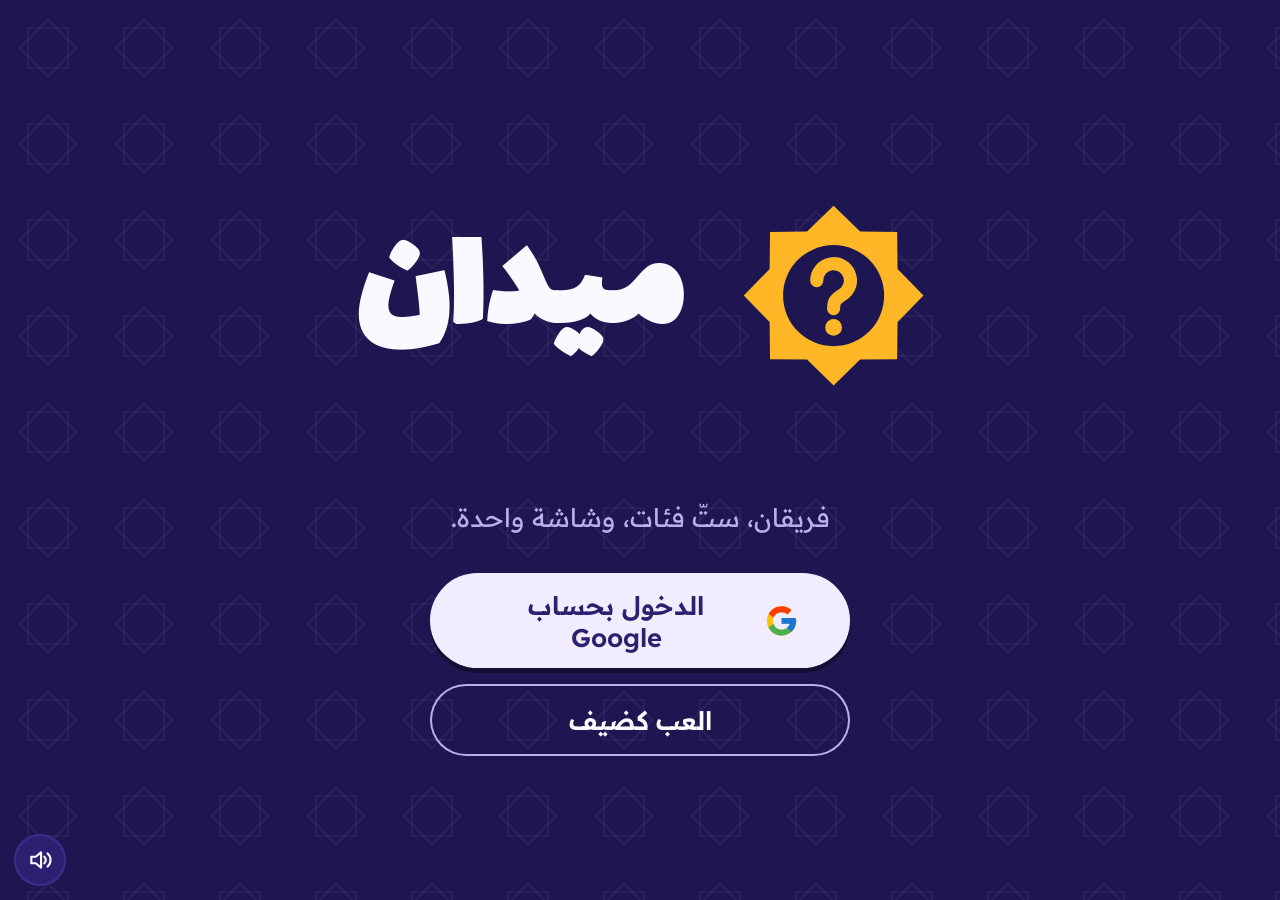
==== index.html @ 74843978 "Add helpers: الرهان (bet), نَفَس (+20s), لمحة (glimpse) Co-Authored-By: Claude Opus 5.5 <noreply@ant" ====
<!doctype html>
<html lang="ar" dir="rtl">
<head>
  <meta charset="utf-8">
  <meta name="viewport" content="width=device-width, initial-scale=1, viewport-fit=cover">
  <title>ميدان — لعبة أسئلة للفريقين</title>
  <meta name="description" content="لعبة أسئلة عربية لفريقين على شاشة واحدة">
  <meta name="theme-color" content="#1e1650">
  <link rel="icon" href="assets/logo.svg" type="image/svg+xml">
  <link rel="preconnect" href="https://fonts.googleapis.com">
  <link rel="preconnect" href="https://fonts.gstatic.com" crossorigin>
  <link href="https://fonts.googleapis.com/css2?family=Lalezar&family=Readex+Pro:wght@400;600;700&display=swap" rel="stylesheet">
  <link rel="stylesheet" href="css/style.css">
</head>
<body>
  <!-- ========== LOGIN ========== -->
  <main id="screen-login" class="screen" aria-labelledby="login-title">
    <h1 id="login-title" class="logo login-logo"><span data-icon="logo"></span><span class="logo-word" data-game-name>ميدان</span></h1>
    <p class="login-tagline">فريقان، ستّ فئات، وشاشة واحدة.</p>
    <div class="login-actions">
      <button type="button" class="btn btn-big btn-google" id="btn-google"><span data-icon="google"></span>الدخول بحساب Google</button>
      <button type="button" class="btn btn-big btn-ghost" id="btn-guest">العب كضيف</button>
      <p class="login-note" id="login-note" role="status" aria-live="polite"></p>
    </div>
  </main>

  <!-- ========== SETUP ========== -->
  <main id="screen-setup" class="screen" aria-labelledby="setup-title">
    <div class="setup-head">
      <span class="logo"><span data-icon="logo"></span><span class="logo-word" data-game-name>ميدان</span></span>
      <h1 id="setup-title">جهّزوا الفريقين</h1>
    </div>
    <form id="setup-form" novalidate>
      <div class="setup-teams">
        <section class="team-setup" data-team="0" aria-labelledby="t0-label">
          <label id="t0-label" for="t0-name">اسم الفريق الأول</label>
          <input id="t0-name" class="team-name-input" name="team0" autocomplete="off" spellcheck="false" maxlength="24" placeholder="مثلاً: الصقور…">
          <p class="pick-count">اختاروا <strong>3</strong> فئات — <span data-count>0</span> من 3</p>
          <div class="cat-grid" role="group" aria-label="فئات الفريق الأول"></div>
        </section>
        <section class="team-setup" data-team="1" aria-labelledby="t1-label">
          <label id="t1-label" for="t1-name">اسم الفريق الثاني</label>
          <input id="t1-name" class="team-name-input" name="team1" autocomplete="off" spellcheck="false" maxlength="24" placeholder="مثلاً: النجوم…">
          <p class="pick-count">اختاروا <strong>3</strong> فئات — <span data-count>0</span> من 3</p>
          <div class="cat-grid" role="group" aria-label="فئات الفريق الثاني"></div>
        </section>
      </div>
      <div class="setup-foot">
        <p class="setup-error" id="setup-error" role="alert"></p>
        <button type="submit" class="btn btn-big btn-t1" id="btn-start">ابدأ اللعب</button>
      </div>
    </form>
  </main>

  <!-- ========== BOARD ========== -->
  <main id="screen-board" class="screen" aria-label="لوحة الأسئلة">
    <header class="topbar">
      <div class="team-panel" data-team="0"></div>
      <div class="turn-center">
        <span class="logo"><span data-icon="logo"></span><span class="logo-word" data-game-name>ميدان</span></span>
        <span class="turn-pill" id="turn-pill" aria-live="polite"></span>
      </div>
      <div class="team-panel" data-team="1"></div>
    </header>
    <div class="board" id="board"></div>
  </main>

  <!-- ========== QUESTION ========== -->
  <main id="screen-question" class="screen" aria-labelledby="q-text">
    <div class="q-top">
      <span class="q-tag"><span id="q-cat"></span><span class="q-points" id="q-points"></span><span class="q-bet" id="q-bet" hidden>رهان ×2</span></span>
      <div class="q-helpers" id="q-helpers" role="group" aria-label="المساعدات"></div>
      <span class="q-who" id="q-who" aria-live="polite"></span>
    </div>
    <div class="q-main">
      <div class="q-body">
        <h1 class="q-text" id="q-text"></h1>
        <p class="q-glimpse" id="q-glimpse" hidden></p>
        <img class="q-flag" id="q-flag" alt="علم الدولة المطلوبة" width="520" height="390" hidden>
        <div class="q-answer" id="q-answer" hidden aria-live="polite"></div>
      </div>
      <div class="timer" id="timer" role="timer" aria-label="الوقت المتبقي">
        <svg viewBox="-10 -10 220 220" aria-hidden="true"><polygon class="track"/><polygon class="fill" pathLength="100" stroke-dasharray="100"/></svg>
        <span class="num" id="timer-num">60</span>
      </div>
    </div>
    <div class="q-actions" id="q-actions"></div>
  </main>

  <!-- ========== WINNER ========== -->
  <main id="screen-winner" class="screen" aria-labelledby="win-name">
    <canvas id="confetti" aria-hidden="true"></canvas>
    <p class="win-kicker" id="win-kicker">الفائز</p>
    <h1 class="win-name" id="win-name"></h1>
    <div class="win-scores" id="win-scores"></div>
    <button type="button" class="btn btn-big btn-t1" id="btn-new">لعبة جديدة</button>
  </main>

  <div class="corner-tools">
    <button type="button" class="icon-btn" id="btn-mute" aria-label="كتم الصوت" aria-pressed="false"></button>
    <button type="button" class="icon-btn" id="btn-quit" aria-label="إنهاء اللعبة والعودة للبداية" hidden></button>
  </div>
  <div class="toast" id="toast" role="status" aria-live="polite"></div>

  <script type="module" src="js/app.js"></script>
</body>
</html>
---- css/style.css ----
/* ============================================================
   Maydan — design tokens
   ============================================================ */
:root {
  --night: #1e1650;
  --night-2: #2c2170;
  --night-3: #3a2d8c;
  --tile: #f1ecff;
  --tile-ink: #2c2170;
  --t1: #ffb627; /* team 1: saffron */
  --t1-ink: #3d2600;
  --t2: #1fc7b3; /* team 2: turquoise */
  --t2-ink: #00332d;
  --danger: #ff4f6e;
  --text: #fbf9ff;
  --muted: #b9b0e8;
  --played: #4a4380;

  --font-display: 'Lalezar', 'Readex Pro', system-ui, sans-serif;
  --font-body: 'Readex Pro', system-ui, sans-serif;

  --r-sm: 10px;
  --r-md: 18px;
  --r-lg: 28px;
  --ease-pop: cubic-bezier(0.34, 1.56, 0.64, 1);

  color-scheme: dark;
}

* { box-sizing: border-box; }

html, body { height: 100%; }

body {
  margin: 0;
  font-family: var(--font-body);
  color: var(--text);
  background-color: var(--night);
  /* faint 8-point star pattern */
  background-image: url("data:image/svg+xml,%3Csvg xmlns='http://www.w3.org/2000/svg' width='96' height='96' viewBox='0 0 96 96'%3E%3Cg fill='none' stroke='%23ffffff' stroke-opacity='.045' stroke-width='2'%3E%3Crect x='28' y='28' width='40' height='40'/%3E%3Crect x='28' y='28' width='40' height='40' transform='rotate(45 48 48)'/%3E%3C/g%3E%3C/svg%3E");
  -webkit-font-smoothing: antialiased;
  text-rendering: optimizeLegibility;
  -webkit-tap-highlight-color: transparent;
  overflow-x: hidden;
}

button { font: inherit; color: inherit; cursor: pointer; touch-action: manipulation; }
button:disabled { cursor: not-allowed; }
:focus-visible { outline: 4px solid var(--t1); outline-offset: 3px; border-radius: var(--r-sm); }

.visually-hidden {
  position: absolute !important; width: 1px; height: 1px; overflow: hidden;
  clip: rect(0 0 0 0); white-space: nowrap;
}

/* ---------- screens ---------- */
.screen { display: none; min-height: 100dvh; padding: clamp(12px, 2vw, 32px); }
.screen.is-active { display: flex; flex-direction: column; }

/* ---------- logo ---------- */
.logo { display: inline-flex; align-items: center; gap: 0.4em; font-family: var(--font-display); line-height: 1; }
.logo svg { width: 1.3em; height: 1.3em; flex: none; }
.logo .logo-word { font-size: 1em; letter-spacing: 0; }

/* ---------- buttons ---------- */
.btn {
  display: inline-flex; align-items: center; justify-content: center; gap: 0.5em;
  min-height: 56px; padding: 0.6em 1.4em;
  border: 0; border-radius: 999px;
  font-weight: 600; font-size: clamp(1rem, 1.4vw, 1.4rem);
  background: var(--tile); color: var(--tile-ink);
  box-shadow: 0 5px 0 rgba(0, 0, 0, 0.35);
  transition: transform 0.12s ease, box-shadow 0.12s ease, background-color 0.2s ease;
}
.btn:hover:not(:disabled) { transform: translateY(-2px); box-shadow: 0 7px 0 rgba(0, 0, 0, 0.35); }
.btn:active:not(:disabled) { transform: translateY(3px); box-shadow: 0 2px 0 rgba(0, 0, 0, 0.35); }
.btn:disabled { opacity: 0.45; }
.btn-big { min-height: 72px; font-size: clamp(1.2rem, 2vw, 1.8rem); padding: 0.6em 2em; }
.btn-t1 { background: var(--t1); color: var(--t1-ink); }
.btn-t2 { background: var(--t2); color: var(--t2-ink); }
.btn-ghost { background: transparent; color: var(--text); box-shadow: inset 0 0 0 2px var(--muted); }
.btn-danger { background: var(--danger); color: #fff; }

/* mute + corner tools */
.corner-tools { position: fixed; bottom: 14px; left: 14px; z-index: 50; display: flex; gap: 8px; }
.icon-btn {
  width: 52px; height: 52px; border-radius: 50%; border: 0;
  background: var(--night-2); color: var(--text);
  display: grid; place-items: center;
  box-shadow: inset 0 0 0 2px var(--night-3);
}
.icon-btn svg { width: 26px; height: 26px; }
.icon-btn[hidden] { display: none; }

/* ============================================================
   LOGIN
   ============================================================ */
#screen-login { align-items: center; justify-content: center; text-align: center; gap: 2.5rem; }
.login-logo { font-size: clamp(4rem, 12vw, 9rem); color: var(--text); }
.login-logo svg { color: var(--t1); }
.login-tagline { margin: -1.5rem 0 0; color: var(--muted); font-size: clamp(1.1rem, 2vw, 1.6rem); }
.login-actions { display: flex; flex-direction: column; gap: 1rem; width: min(420px, 100%); }
.login-actions .btn { width: 100%; }
.login-note { color: var(--muted); font-size: 0.95rem; min-height: 1.5em; margin: 0; }
.btn-google svg { width: 1.4em; height: 1.4em; }

/* ============================================================
   SETUP
   ============================================================ */
#screen-setup { gap: 1.5rem; max-width: 1400px; margin: 0 auto; width: 100%; }
.setup-head { display: flex; align-items: center; justify-content: space-between; gap: 1rem; }
.setup-head .logo { font-size: 2.2rem; }
.setup-head h1 { margin: 0; font-family: var(--font-display); font-weight: 400; font-size: clamp(1.8rem, 3vw, 2.8rem); }

.setup-teams { display: grid; grid-template-columns: 1fr 1fr; gap: clamp(12px, 2vw, 28px); }
.team-setup {
  background: var(--night-2); border-radius: var(--r-lg); padding: clamp(16px, 2vw, 28px);
  border-top: 8px solid var(--team-color);
  display: flex; flex-direction: column; gap: 1rem;
}
.team-setup[data-team='0'] { --team-color: var(--t1); --team-ink: var(--t1-ink); }
.team-setup[data-team='1'] { --team-color: var(--t2); --team-ink: var(--t2-ink); }
.team-setup label { font-weight: 600; color: var(--muted); }
.team-name-input {
  width: 100%; min-height: 60px; padding: 0 1rem;
  border-radius: var(--r-md); border: 2px solid var(--night-3);
  background: var(--night); color: var(--text);
  font: 600 clamp(1.2rem, 2vw, 1.8rem) var(--font-body);
}
.team-name-input:focus-visible { outline: none; border-color: var(--team-color); }
.pick-count { color: var(--muted); margin: 0; }
.pick-count strong { color: var(--team-color); }

.cat-grid { display: grid; grid-template-columns: repeat(3, 1fr); gap: 10px; }
.cat-chip {
  position: relative; min-height: 84px; padding: 10px;
  border: 0; border-radius: var(--r-md);
  background: var(--night); box-shadow: inset 0 0 0 2px var(--night-3);
  display: flex; flex-direction: column; align-items: center; justify-content: center; gap: 6px;
  font-weight: 600; font-size: clamp(0.95rem, 1.3vw, 1.2rem);
  transition: background-color 0.15s ease, transform 0.15s var(--ease-pop), box-shadow 0.15s ease;
}
.cat-chip svg { width: 30px; height: 30px; opacity: 0.85; }
.cat-chip:hover:not(:disabled) { box-shadow: inset 0 0 0 2px var(--team-color); }
.cat-chip[aria-pressed='true'] { background: var(--team-color); color: var(--team-ink); box-shadow: none; transform: scale(1.03); }
.cat-chip.is-taken { opacity: 0.35; }
.cat-chip .taken-by { font-size: 0.75rem; font-weight: 400; }

.setup-foot { display: flex; justify-content: center; align-items: center; gap: 1rem; flex-wrap: wrap; padding-bottom: 70px; }
.setup-error { color: var(--danger); font-weight: 600; min-height: 1.5em; margin: 0; width: 100%; text-align: center; }

/* ============================================================
   TEAM PANELS (board top bar)
   ============================================================ */
.topbar { display: grid; grid-template-columns: 1fr auto 1fr; align-items: stretch; gap: clamp(8px, 1.5vw, 24px); margin-bottom: clamp(10px, 1.5vw, 22px); }
.team-panel {
  --team-color: var(--t1); --team-ink: var(--t1-ink);
  position: relative; display: flex; align-items: center; gap: 1rem;
  padding: clamp(8px, 1vw, 14px) clamp(12px, 1.5vw, 24px);
  background: var(--night-2); border-radius: var(--r-lg);
  box-shadow: inset 0 0 0 3px transparent;
  transition: box-shadow 0.3s ease, transform 0.3s var(--ease-pop);
}
.team-panel[data-team='1'] { --team-color: var(--t2); --team-ink: var(--t2-ink); flex-direction: row-reverse; }
.team-panel.is-turn { box-shadow: inset 0 0 0 4px var(--team-color), 0 0 40px -6px var(--team-color); }
.team-panel .team-name { font-weight: 700; font-size: clamp(1.1rem, 2vw, 2rem); overflow: hidden; text-overflow: ellipsis; white-space: nowrap; min-width: 0; flex: 1; }
.team-panel[data-team='1'] .team-name { text-align: left; }
.team-panel .team-score {
  font-family: var(--font-display); font-size: clamp(2rem, 4vw, 3.8rem); line-height: 1;
  color: var(--team-ink); background: var(--team-color);
  padding: 0.12em 0.45em 0; border-radius: var(--r-md);
  font-variant-numeric: tabular-nums; min-width: 2.6em; text-align: center;
}
.team-score.bump { animation: bump 0.6s var(--ease-pop); }
@keyframes bump { 40% { transform: scale(1.25); } }

.helpers { display: flex; gap: 6px; }
.helper-btn {
  width: 46px; height: 46px; border-radius: 50%; border: 0;
  background: var(--night); color: var(--team-color);
  box-shadow: inset 0 0 0 2px var(--team-color);
  display: grid; place-items: center;
}
.helper-btn svg { width: 24px; height: 24px; }
.helper-btn:disabled:not(.is-used) { opacity: 0.6; }
.helper-btn.is-armed { background: var(--team-color); color: var(--team-ink); animation: pulse 1s ease-in-out infinite; opacity: 1; }
.helper-btn.is-used { opacity: 0.25; box-shadow: inset 0 0 0 2px var(--played); color: var(--muted); }

.turn-center { display: flex; flex-direction: column; align-items: center; justify-content: center; gap: 4px; text-align: center; }
.turn-center .logo { font-size: clamp(1.4rem, 2.2vw, 2.2rem); }
.turn-pill {
  padding: 0.25em 1em; border-radius: 999px; font-weight: 700;
  font-size: clamp(0.9rem, 1.3vw, 1.3rem);
  background: var(--turn-color, var(--t1)); color: var(--turn-ink, var(--t1-ink));
  transition: background-color 0.3s ease;
  white-space: nowrap;
}

/* ============================================================
   BOARD
   ============================================================ */
#screen-board { padding-bottom: 80px; }
.board { flex: 1; display: grid; grid-template-columns: repeat(6, minmax(0, 1fr)); gap: clamp(8px, 1vw, 16px); }
.board-col { display: flex; flex-direction: column; gap: clamp(6px, 0.8vw, 12px); min-width: 0; }
.board-col .tile-row { flex: 1; }
.col-head {
  min-height: clamp(64px, 9vh, 104px); padding: 8px;
  display: flex; flex-direction: column; align-items: center; justify-content: center; gap: 4px;
  border-radius: var(--r-md); background: var(--night-2);
  border-bottom: 6px solid var(--owner-color, var(--night-3));
  text-align: center; font-weight: 700; font-size: clamp(0.95rem, 1.5vw, 1.6rem); line-height: 1.2;
}
.col-head svg { width: clamp(22px, 2.4vw, 36px); height: clamp(22px, 2.4vw, 36px); color: var(--owner-color, var(--muted)); }
.col-head[data-owner='0'] { --owner-color: var(--t1); }
.col-head[data-owner='1'] { --owner-color: var(--t2); }

.tile-row { display: grid; grid-template-columns: 1fr 1fr; gap: clamp(6px, 0.8vw, 12px); }
.tile {
  position: relative; height: 100%; min-height: clamp(56px, 11vh, 160px);
  border: 0; border-radius: var(--r-md);
  background: var(--tile); color: var(--tile-ink);
  font-family: var(--font-display); font-size: clamp(1.4rem, 3.2vw, 3.6rem); line-height: 1;
  box-shadow: 0 6px 0 #b5a8ea;
  transition: transform 0.18s var(--ease-pop), box-shadow 0.18s ease, background-color 0.3s ease;
  font-variant-numeric: tabular-nums;
}
.tile:hover:not(:disabled) { transform: translateY(-4px) rotate(-1.5deg); box-shadow: 0 10px 0 #b5a8ea; }
.tile:active:not(:disabled) { transform: translateY(4px); box-shadow: 0 2px 0 #b5a8ea; }
.tile[data-points='400'] { background: #e4dbff; }
.tile[data-points='600'] { background: #d6c9ff; }
.tile.is-played {
  background: var(--played); color: rgba(255, 255, 255, 0.28); box-shadow: none;
  font-size: clamp(1rem, 2vw, 2rem);
}
.tile.is-played::after {
  content: ''; position: absolute; bottom: 8px; left: 50%; width: 30%; height: 6px; border-radius: 6px;
  transform: translateX(-50%); background: var(--won-color, transparent);
}
.tile.is-played[data-won='0'] { --won-color: var(--t1); }
.tile.is-played[data-won='1'] { --won-color: var(--t2); }

/* ============================================================
   QUESTION
   ============================================================ */
#screen-question { --team-color: var(--t1); --team-ink: var(--t1-ink); padding-bottom: 80px; }
#screen-question[data-team='1'] { --team-color: var(--t2); --team-ink: var(--t2-ink); }
.q-top { display: flex; justify-content: space-between; align-items: center; gap: 1rem; flex-wrap: wrap; }
.q-tag { display: inline-flex; align-items: center; gap: 0.6rem; font-weight: 700; font-size: clamp(1rem, 1.6vw, 1.6rem); color: var(--muted); }
.q-points { font-family: var(--font-display); font-weight: 400; background: var(--tile); color: var(--tile-ink); padding: 0.15em 0.6em 0; border-radius: var(--r-sm); font-size: 1.3em; }
.q-who { font-weight: 700; font-size: clamp(1rem, 1.6vw, 1.6rem); padding: 0.3em 1em; border-radius: 999px; background: var(--team-color); color: var(--team-ink); transition: background-color 0.3s ease; }
.q-who.is-steal { animation: pulse 1s ease-in-out infinite; }
@keyframes pulse { 50% { transform: scale(1.05); } }

.q-main { flex: 1; display: grid; grid-template-columns: 1fr auto; align-items: center; gap: clamp(16px, 4vw, 64px); padding: clamp(12px, 3vw, 48px) 0; }
.q-body { display: flex; flex-direction: column; gap: clamp(12px, 2vw, 28px); min-width: 0; }
.q-text {
  margin: 0; font-weight: 700; line-height: 1.35;
  font-size: clamp(1.8rem, 4.4vw, 4.8rem);
  text-wrap: balance;
}
.q-flag { width: min(520px, 80%); aspect-ratio: 4 / 3; object-fit: contain; border-radius: var(--r-md); background: rgba(255,255,255,0.06); padding: 10px; }
.q-flag[hidden] { display: none; }

.q-answer {
  align-self: flex-start;
  background: var(--tile); color: var(--tile-ink);
  border-radius: var(--r-lg); padding: clamp(14px, 2vw, 28px) clamp(18px, 3vw, 40px);
  font-weight: 700; font-size: clamp(1.6rem, 3.4vw, 3.6rem); line-height: 1.3;
  animation: reveal 0.5s var(--ease-pop);
}
.q-answer[hidden] { display: none; }
.q-answer .ans-label { display: block; font-size: 0.4em; font-weight: 600; color: #6a5cb8; margin-bottom: 0.2em; }
.q-answer .ans-examples { display: block; font-size: 0.55em; font-weight: 600; margin-top: 0.4em; color: #4b3f99; }
.q-answer .ans-source { display: block; font-size: 0.32em; font-weight: 400; margin-top: 0.6em; }
.q-answer .ans-source a { color: #4b3f99; }
@keyframes reveal { from { opacity: 0; transform: translateY(20px) scale(0.96); } }

.q-bet { font-weight: 700; background: var(--danger); color: #fff; padding: 0.2em 0.7em; border-radius: var(--r-sm); }
.q-bet[hidden] { display: none; }
.q-helpers { display: flex; gap: 10px; flex-wrap: wrap; }
.q-helper { min-height: 52px; font-size: clamp(0.95rem, 1.3vw, 1.25rem); background: var(--night-2); color: var(--team-color); box-shadow: inset 0 0 0 2px var(--team-color); }
.q-helper svg { width: 1.3em; height: 1.3em; }
.q-helper:disabled { opacity: 0.3; box-shadow: inset 0 0 0 2px var(--played); color: var(--muted); }
.q-glimpse { margin: 0; display: flex; align-items: center; gap: 1rem; flex-wrap: wrap; animation: reveal 0.4s var(--ease-pop); }
.q-glimpse[hidden] { display: none; }
.glimpse-pattern { display: inline-flex; align-items: flex-end; gap: 6px; }
.glimpse-pattern b { font-family: var(--font-display); font-weight: 400; font-size: clamp(2rem, 3.6vw, 3.6rem); line-height: 1; color: var(--team-color); padding-top: 0.15em; }
.glimpse-pattern i { display: inline-block; width: clamp(20px, 2.4vw, 36px); height: 8px; border-radius: 4px; background: var(--team-color); margin-bottom: 0.35em; }
.glimpse-pattern .gap { display: inline-block; width: clamp(16px, 2vw, 28px); }
.glimpse-count { color: var(--text); font-weight: 700; font-size: clamp(1.1rem, 2vw, 1.8rem); }

/* star timer */
.timer { position: relative; width: clamp(150px, 20vw, 300px); aspect-ratio: 1; display: grid; place-items: center; }
.timer svg { position: absolute; inset: 0; width: 100%; height: 100%; overflow: visible; }
.timer .track { fill: var(--night-2); stroke: var(--night-3); stroke-width: 6; }
.timer .fill { fill: none; stroke: var(--team-color); stroke-width: 10; stroke-linejoin: round; stroke-linecap: round; transition: stroke-dashoffset 1s linear, stroke 0.3s ease; }
.timer .num { position: relative; font-family: var(--font-display); font-size: clamp(3rem, 7vw, 7rem); line-height: 1; font-variant-numeric: tabular-nums; padding-top: 0.12em; }
.timer.is-low .fill { stroke: var(--danger); }
.timer.is-low .num { color: var(--danger); animation: pulse 0.5s ease-in-out infinite; }
.timer.is-done { opacity: 0.35; }

.q-actions { display: flex; justify-content: center; align-items: center; gap: clamp(8px, 1.5vw, 20px); flex-wrap: wrap; min-height: 80px; }
.q-actions .award-label { width: 100%; text-align: center; margin: 0; color: var(--muted); font-weight: 600; font-size: clamp(1rem, 1.5vw, 1.4rem); }

/* ============================================================
   WINNER
   ============================================================ */
#screen-winner { align-items: center; justify-content: center; text-align: center; gap: 1.5rem; position: relative; overflow: hidden; }
#confetti { position: fixed; inset: 0; width: 100%; height: 100%; pointer-events: none; z-index: 0; }
#screen-winner > *:not(canvas) { position: relative; z-index: 1; }
.win-kicker { margin: 0; color: var(--muted); font-size: clamp(1.2rem, 2.4vw, 2rem); font-weight: 600; }
.win-name { margin: 0; font-family: var(--font-display); font-weight: 400; line-height: 1.1; font-size: clamp(3.5rem, 11vw, 10rem); color: var(--win-color, var(--text)); animation: reveal 0.8s var(--ease-pop); }
.win-scores { display: flex; gap: clamp(12px, 3vw, 40px); flex-wrap: wrap; justify-content: center; }
.win-score { background: var(--night-2); border-radius: var(--r-lg); padding: 1rem 2rem; border-top: 6px solid var(--team-color); min-width: 200px; }
.win-score[data-team='0'] { --team-color: var(--t1); }
.win-score[data-team='1'] { --team-color: var(--t2); }
.win-score .n { display: block; font-weight: 700; font-size: clamp(1.1rem, 2vw, 1.6rem); }
.win-score .s { display: block; font-family: var(--font-display); font-size: clamp(2.5rem, 5vw, 4.5rem); color: var(--team-color); line-height: 1.1; font-variant-numeric: tabular-nums; }

/* ============================================================
   Toast / helper overlay
   ============================================================ */
.toast {
  position: fixed; top: 18px; left: 50%; transform: translate(-50%, calc(-100% - 40px)); visibility: hidden;
  background: var(--tile); color: var(--tile-ink); font-weight: 700;
  padding: 0.8em 1.6em; border-radius: 999px; z-index: 60;
  font-size: clamp(1rem, 1.6vw, 1.5rem);
  transition: transform 0.35s var(--ease-pop), visibility 0s linear 0.35s;
  box-shadow: 0 10px 30px rgba(0, 0, 0, 0.35);
  max-width: calc(100vw - 32px); text-align: center;
}
.toast.is-shown { transform: translate(-50%, 0); visibility: visible; transition: transform 0.35s var(--ease-pop), visibility 0s; }

/* ============================================================
   Responsive
   ============================================================ */
@media (max-width: 900px) {
  .board { grid-template-columns: repeat(3, minmax(0, 1fr)); }
  .q-main { grid-template-columns: 1fr; justify-items: center; text-align: center; }
  .q-body { align-items: center; }
  .q-answer { align-self: center; }
  .timer { order: -1; width: 140px; }
  .setup-teams { grid-template-columns: 1fr; }
}
@media (max-width: 600px) {
  .screen { padding: 12px 16px; }
  .board { grid-template-columns: repeat(2, minmax(0, 1fr)); }
  .topbar { grid-template-columns: 1fr 1fr; }
  .turn-center { grid-column: 1 / -1; grid-row: 1; flex-direction: row; justify-content: space-between; }
  .team-panel { flex-direction: column; gap: 6px; text-align: center; }
  .team-panel[data-team='1'] { flex-direction: column; }
  .team-panel .team-name, .team-panel[data-team='1'] .team-name { text-align: center; width: 100%; }
  .cat-grid { grid-template-columns: repeat(2, 1fr); }
  .tile { min-height: 64px; }
}

@media (prefers-reduced-motion: reduce) {
  *, *::before, *::after { animation-duration: 0.01ms !important; animation-iteration-count: 1 !important; transition-duration: 0.01ms !important; }
}
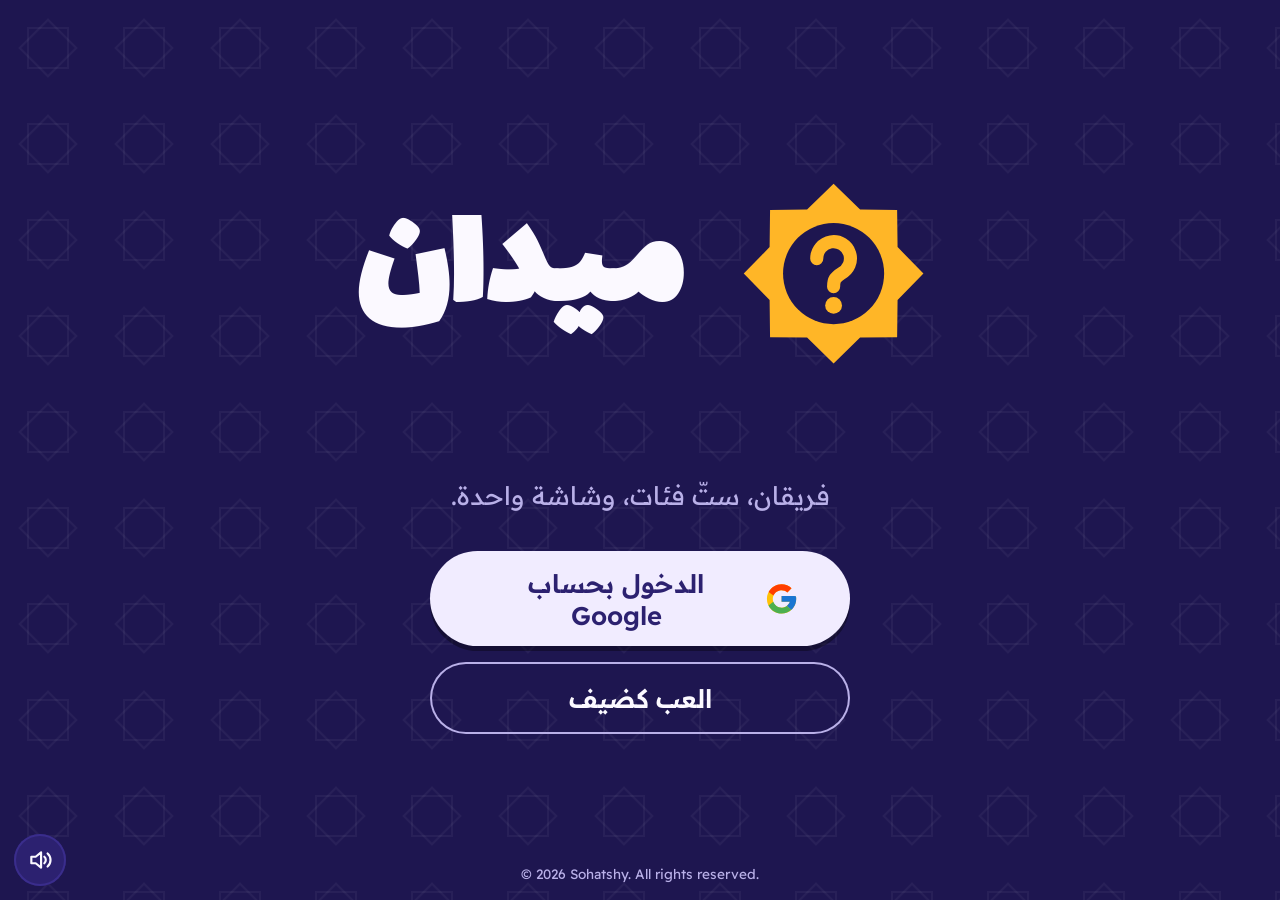
==== commit 1bcdc7dc: "Add copyright footer and all-rights-reserved LICENSE - Footer on login, setup and winner screens (ke" ====
--- a/index.html
+++ b/index.html
@@ -1,107 +1,114 @@
-<!doctype html>
-<html lang="ar" dir="rtl">
-<head>
-  <meta charset="utf-8">
-  <meta name="viewport" content="width=device-width, initial-scale=1, viewport-fit=cover">
-  <title>ميدان — لعبة أسئلة للفريقين</title>
-  <meta name="description" content="لعبة أسئلة عربية لفريقين على شاشة واحدة">
-  <meta name="theme-color" content="#1e1650">
-  <link rel="icon" href="assets/logo.svg" type="image/svg+xml">
-  <link rel="preconnect" href="https://fonts.googleapis.com">
-  <link rel="preconnect" href="https://fonts.gstatic.com" crossorigin>
-  <link href="https://fonts.googleapis.com/css2?family=Lalezar&family=Readex+Pro:wght@400;600;700&display=swap" rel="stylesheet">
-  <link rel="stylesheet" href="css/style.css">
-</head>
-<body>
-  <!-- ========== LOGIN ========== -->
-  <main id="screen-login" class="screen" aria-labelledby="login-title">
-    <h1 id="login-title" class="logo login-logo"><span data-icon="logo"></span><span class="logo-word" data-game-name>ميدان</span></h1>
-    <p class="login-tagline">فريقان، ستّ فئات، وشاشة واحدة.</p>
-    <div class="login-actions">
-      <button type="button" class="btn btn-big btn-google" id="btn-google"><span data-icon="google"></span>الدخول بحساب Google</button>
-      <button type="button" class="btn btn-big btn-ghost" id="btn-guest">العب كضيف</button>
-      <p class="login-note" id="login-note" role="status" aria-live="polite"></p>
-    </div>
-  </main>
-
-  <!-- ========== SETUP ========== -->
-  <main id="screen-setup" class="screen" aria-labelledby="setup-title">
-    <div class="setup-head">
-      <span class="logo"><span data-icon="logo"></span><span class="logo-word" data-game-name>ميدان</span></span>
-      <h1 id="setup-title">جهّزوا الفريقين</h1>
-    </div>
-    <form id="setup-form" novalidate>
-      <div class="setup-teams">
-        <section class="team-setup" data-team="0" aria-labelledby="t0-label">
-          <label id="t0-label" for="t0-name">اسم الفريق الأول</label>
-          <input id="t0-name" class="team-name-input" name="team0" autocomplete="off" spellcheck="false" maxlength="24" placeholder="مثلاً: الصقور…">
-          <p class="pick-count">اختاروا <strong>3</strong> فئات — <span data-count>0</span> من 3</p>
-          <div class="cat-grid" role="group" aria-label="فئات الفريق الأول"></div>
-        </section>
-        <section class="team-setup" data-team="1" aria-labelledby="t1-label">
-          <label id="t1-label" for="t1-name">اسم الفريق الثاني</label>
-          <input id="t1-name" class="team-name-input" name="team1" autocomplete="off" spellcheck="false" maxlength="24" placeholder="مثلاً: النجوم…">
-          <p class="pick-count">اختاروا <strong>3</strong> فئات — <span data-count>0</span> من 3</p>
-          <div class="cat-grid" role="group" aria-label="فئات الفريق الثاني"></div>
-        </section>
-      </div>
-      <div class="setup-foot">
-        <p class="setup-error" id="setup-error" role="alert"></p>
-        <button type="submit" class="btn btn-big btn-t1" id="btn-start">ابدأ اللعب</button>
-      </div>
-    </form>
-  </main>
-
-  <!-- ========== BOARD ========== -->
-  <main id="screen-board" class="screen" aria-label="لوحة الأسئلة">
-    <header class="topbar">
-      <div class="team-panel" data-team="0"></div>
-      <div class="turn-center">
-        <span class="logo"><span data-icon="logo"></span><span class="logo-word" data-game-name>ميدان</span></span>
-        <span class="turn-pill" id="turn-pill" aria-live="polite"></span>
-      </div>
-      <div class="team-panel" data-team="1"></div>
-    </header>
-    <div class="board" id="board"></div>
-  </main>
-
-  <!-- ========== QUESTION ========== -->
-  <main id="screen-question" class="screen" aria-labelledby="q-text">
-    <div class="q-top">
-      <span class="q-tag"><span id="q-cat"></span><span class="q-points" id="q-points"></span><span class="q-bet" id="q-bet" hidden>رهان ×2</span></span>
-      <div class="q-helpers" id="q-helpers" role="group" aria-label="المساعدات"></div>
-      <span class="q-who" id="q-who" aria-live="polite"></span>
-    </div>
-    <div class="q-main">
-      <div class="q-body">
-        <h1 class="q-text" id="q-text"></h1>
-        <p class="q-glimpse" id="q-glimpse" hidden></p>
-        <img class="q-flag" id="q-flag" alt="علم الدولة المطلوبة" width="520" height="390" hidden>
-        <div class="q-answer" id="q-answer" hidden aria-live="polite"></div>
-      </div>
-      <div class="timer" id="timer" role="timer" aria-label="الوقت المتبقي">
-        <svg viewBox="-10 -10 220 220" aria-hidden="true"><polygon class="track"/><polygon class="fill" pathLength="100" stroke-dasharray="100"/></svg>
-        <span class="num" id="timer-num">60</span>
-      </div>
-    </div>
-    <div class="q-actions" id="q-actions"></div>
-  </main>
-
-  <!-- ========== WINNER ========== -->
-  <main id="screen-winner" class="screen" aria-labelledby="win-name">
-    <canvas id="confetti" aria-hidden="true"></canvas>
-    <p class="win-kicker" id="win-kicker">الفائز</p>
-    <h1 class="win-name" id="win-name"></h1>
-    <div class="win-scores" id="win-scores"></div>
-    <button type="button" class="btn btn-big btn-t1" id="btn-new">لعبة جديدة</button>
-  </main>
-
-  <div class="corner-tools">
-    <button type="button" class="icon-btn" id="btn-mute" aria-label="كتم الصوت" aria-pressed="false"></button>
-    <button type="button" class="icon-btn" id="btn-quit" aria-label="إنهاء اللعبة والعودة للبداية" hidden></button>
-  </div>
-  <div class="toast" id="toast" role="status" aria-live="polite"></div>
-
-  <script type="module" src="js/app.js"></script>
-</body>
-</html>
+<!doctype html>
+<html lang="ar" dir="rtl">
+<head>
+  <meta charset="utf-8">
+  <meta name="viewport" content="width=device-width, initial-scale=1, viewport-fit=cover">
+  <title>ميدان — لعبة أسئلة للفريقين</title>
+  <meta name="description" content="لعبة أسئلة عربية لفريقين على شاشة واحدة">
+  <meta name="theme-color" content="#1e1650">
+  <link rel="icon" href="assets/logo.svg" type="image/svg+xml">
+  <link rel="preconnect" href="https://fonts.googleapis.com">
+  <link rel="preconnect" href="https://fonts.gstatic.com" crossorigin>
+  <link href="https://fonts.googleapis.com/css2?family=Lalezar&family=Readex+Pro:wght@400;600;700&display=swap" rel="stylesheet">
+  <link rel="stylesheet" href="css/style.css">
+</head>
+<body>
+  <!-- ========== LOGIN ========== -->
+  <main id="screen-login" class="screen" hidden aria-labelledby="login-title">
+    <h1 id="login-title" class="logo login-logo"><span data-icon="logo"></span><span class="logo-word" data-game-name translate="no">ميدان</span></h1>
+    <p class="login-tagline">فريقان، ستّ فئات، وشاشة واحدة.</p>
+    <div class="login-actions">
+      <button type="button" class="btn btn-big btn-google" id="btn-google"><span data-icon="google"></span>الدخول بحساب Google</button>
+      <p class="login-user" id="login-user" hidden></p>
+      <button type="button" class="btn btn-big btn-ghost" id="btn-guest">العب كضيف</button>
+      <button type="button" class="btn btn-ghost btn-small" id="btn-signout" hidden>تسجيل الخروج</button>
+      <p class="login-note" id="login-note" role="status" aria-live="polite"></p>
+    </div>
+  </main>
+
+  <!-- ========== SETUP ========== -->
+  <main id="screen-setup" class="screen" hidden aria-labelledby="setup-title">
+    <div class="setup-head">
+      <span class="logo"><span data-icon="logo"></span><span class="logo-word" data-game-name translate="no">ميدان</span></span>
+      <h1 id="setup-title">جهّزوا الفريقين</h1>
+    </div>
+    <form id="setup-form" novalidate>
+      <div class="setup-teams">
+        <section class="team-setup" data-team="0" aria-labelledby="t0-label">
+          <label id="t0-label" for="t0-name">اسم الفريق الأول</label>
+          <input id="t0-name" class="team-name-input" name="team0" autocomplete="off" spellcheck="false" maxlength="24" placeholder="مثلاً: الصقور…">
+          <p class="pick-count">اختاروا <strong>3</strong> فئات — <span data-count>0</span> من 3</p>
+          <div class="cat-grid" role="group" aria-label="فئات الفريق الأول"></div>
+        </section>
+        <section class="team-setup" data-team="1" aria-labelledby="t1-label">
+          <label id="t1-label" for="t1-name">اسم الفريق الثاني</label>
+          <input id="t1-name" class="team-name-input" name="team1" autocomplete="off" spellcheck="false" maxlength="24" placeholder="مثلاً: النجوم…">
+          <p class="pick-count">اختاروا <strong>3</strong> فئات — <span data-count>0</span> من 3</p>
+          <div class="cat-grid" role="group" aria-label="فئات الفريق الثاني"></div>
+        </section>
+      </div>
+      <div class="setup-foot">
+        <p class="setup-error" id="setup-error" role="alert"></p>
+        <button type="submit" class="btn btn-big btn-t1" id="btn-start">ابدأ اللعب</button>
+      </div>
+    </form>
+  </main>
+
+  <!-- ========== BOARD ========== -->
+  <main id="screen-board" class="screen" hidden aria-label="لوحة الأسئلة">
+    <header class="topbar">
+      <div class="team-panel" data-team="0"></div>
+      <div class="turn-center">
+        <span class="logo"><span data-icon="logo"></span><span class="logo-word" data-game-name translate="no">ميدان</span></span>
+        <span class="turn-pill" id="turn-pill" aria-live="polite"></span>
+      </div>
+      <div class="team-panel" data-team="1"></div>
+    </header>
+    <div class="board" id="board"></div>
+  </main>
+
+  <!-- ========== QUESTION ========== -->
+  <main id="screen-question" class="screen" hidden aria-labelledby="q-text">
+    <div class="q-top">
+      <span class="q-tag"><span id="q-cat"></span><span class="q-points" id="q-points"></span><span class="q-bet" id="q-bet" hidden>رهان ×2</span></span>
+      <div class="q-helpers" id="q-helpers" role="group" aria-label="المساعدات"></div>
+      <span class="q-who" id="q-who" aria-live="polite"></span>
+    </div>
+    <div class="q-main">
+      <div class="q-body">
+        <h1 class="q-text" id="q-text"></h1>
+        <p class="q-glimpse" id="q-glimpse" hidden></p>
+        <img class="q-flag" id="q-flag" alt="علم الدولة المطلوبة" width="520" height="390" hidden>
+        <div class="q-media" id="q-media" hidden></div>
+        <div class="q-answer" id="q-answer" hidden aria-live="polite"></div>
+      </div>
+      <div class="timer" id="timer" role="timer" aria-label="الوقت المتبقي">
+        <svg viewBox="-10 -10 220 220" aria-hidden="true"><polygon class="track"/><polygon class="fill" pathLength="100" stroke-dasharray="100"/></svg>
+        <span class="num" id="timer-num">60</span>
+      </div>
+    </div>
+    <div class="q-actions" id="q-actions"></div>
+  </main>
+
+  <!-- ========== WINNER ========== -->
+  <main id="screen-winner" class="screen" hidden aria-labelledby="win-name">
+    <canvas id="confetti" aria-hidden="true"></canvas>
+    <p class="win-kicker" id="win-kicker">الفائز</p>
+    <h1 class="win-name" id="win-name"></h1>
+    <div class="win-scores" id="win-scores"></div>
+    <button type="button" class="btn btn-big btn-t1" id="btn-new">لعبة جديدة</button>
+  </main>
+
+  <footer class="site-footer" id="site-footer" hidden>
+    <p lang="en" dir="ltr">© 2026 Sohatshy. All rights reserved.</p>
+  </footer>
+
+  <div class="corner-tools">
+    <button type="button" class="icon-btn" id="btn-mute" aria-label="كتم الصوت" aria-pressed="false"></button>
+    <button type="button" class="icon-btn" id="btn-quit" aria-label="إنهاء اللعبة والعودة للبداية" hidden></button>
+  </div>
+  <div class="toast" id="toast" role="status" aria-live="polite"></div>
+
+  <script type="module" src="js/app.js"></script>
+</body>
+</html>
--- a/css/style.css
+++ b/css/style.css
@@ -1,359 +1,415 @@
-/* ============================================================
-   Maydan — design tokens
-   ============================================================ */
-:root {
-  --night: #1e1650;
-  --night-2: #2c2170;
-  --night-3: #3a2d8c;
-  --tile: #f1ecff;
-  --tile-ink: #2c2170;
-  --t1: #ffb627; /* team 1: saffron */
-  --t1-ink: #3d2600;
-  --t2: #1fc7b3; /* team 2: turquoise */
-  --t2-ink: #00332d;
-  --danger: #ff4f6e;
-  --text: #fbf9ff;
-  --muted: #b9b0e8;
-  --played: #4a4380;
-
-  --font-display: 'Lalezar', 'Readex Pro', system-ui, sans-serif;
-  --font-body: 'Readex Pro', system-ui, sans-serif;
-
-  --r-sm: 10px;
-  --r-md: 18px;
-  --r-lg: 28px;
-  --ease-pop: cubic-bezier(0.34, 1.56, 0.64, 1);
-
-  color-scheme: dark;
-}
-
-* { box-sizing: border-box; }
-
-html, body { height: 100%; }
-
-body {
-  margin: 0;
-  font-family: var(--font-body);
-  color: var(--text);
-  background-color: var(--night);
-  /* faint 8-point star pattern */
-  background-image: url("data:image/svg+xml,%3Csvg xmlns='http://www.w3.org/2000/svg' width='96' height='96' viewBox='0 0 96 96'%3E%3Cg fill='none' stroke='%23ffffff' stroke-opacity='.045' stroke-width='2'%3E%3Crect x='28' y='28' width='40' height='40'/%3E%3Crect x='28' y='28' width='40' height='40' transform='rotate(45 48 48)'/%3E%3C/g%3E%3C/svg%3E");
-  -webkit-font-smoothing: antialiased;
-  text-rendering: optimizeLegibility;
-  -webkit-tap-highlight-color: transparent;
-  overflow-x: hidden;
-}
-
-button { font: inherit; color: inherit; cursor: pointer; touch-action: manipulation; }
-button:disabled { cursor: not-allowed; }
-:focus-visible { outline: 4px solid var(--t1); outline-offset: 3px; border-radius: var(--r-sm); }
-
-.visually-hidden {
-  position: absolute !important; width: 1px; height: 1px; overflow: hidden;
-  clip: rect(0 0 0 0); white-space: nowrap;
-}
-
-/* ---------- screens ---------- */
-.screen { display: none; min-height: 100dvh; padding: clamp(12px, 2vw, 32px); }
-.screen.is-active { display: flex; flex-direction: column; }
-
-/* ---------- logo ---------- */
-.logo { display: inline-flex; align-items: center; gap: 0.4em; font-family: var(--font-display); line-height: 1; }
-.logo svg { width: 1.3em; height: 1.3em; flex: none; }
-.logo .logo-word { font-size: 1em; letter-spacing: 0; }
-
-/* ---------- buttons ---------- */
-.btn {
-  display: inline-flex; align-items: center; justify-content: center; gap: 0.5em;
-  min-height: 56px; padding: 0.6em 1.4em;
-  border: 0; border-radius: 999px;
-  font-weight: 600; font-size: clamp(1rem, 1.4vw, 1.4rem);
-  background: var(--tile); color: var(--tile-ink);
-  box-shadow: 0 5px 0 rgba(0, 0, 0, 0.35);
-  transition: transform 0.12s ease, box-shadow 0.12s ease, background-color 0.2s ease;
-}
-.btn:hover:not(:disabled) { transform: translateY(-2px); box-shadow: 0 7px 0 rgba(0, 0, 0, 0.35); }
-.btn:active:not(:disabled) { transform: translateY(3px); box-shadow: 0 2px 0 rgba(0, 0, 0, 0.35); }
-.btn:disabled { opacity: 0.45; }
-.btn-big { min-height: 72px; font-size: clamp(1.2rem, 2vw, 1.8rem); padding: 0.6em 2em; }
-.btn-t1 { background: var(--t1); color: var(--t1-ink); }
-.btn-t2 { background: var(--t2); color: var(--t2-ink); }
-.btn-ghost { background: transparent; color: var(--text); box-shadow: inset 0 0 0 2px var(--muted); }
-.btn-danger { background: var(--danger); color: #fff; }
-
-/* mute + corner tools */
-.corner-tools { position: fixed; bottom: 14px; left: 14px; z-index: 50; display: flex; gap: 8px; }
-.icon-btn {
-  width: 52px; height: 52px; border-radius: 50%; border: 0;
-  background: var(--night-2); color: var(--text);
-  display: grid; place-items: center;
-  box-shadow: inset 0 0 0 2px var(--night-3);
-}
-.icon-btn svg { width: 26px; height: 26px; }
-.icon-btn[hidden] { display: none; }
-
-/* ============================================================
-   LOGIN
-   ============================================================ */
-#screen-login { align-items: center; justify-content: center; text-align: center; gap: 2.5rem; }
-.login-logo { font-size: clamp(4rem, 12vw, 9rem); color: var(--text); }
-.login-logo svg { color: var(--t1); }
-.login-tagline { margin: -1.5rem 0 0; color: var(--muted); font-size: clamp(1.1rem, 2vw, 1.6rem); }
-.login-actions { display: flex; flex-direction: column; gap: 1rem; width: min(420px, 100%); }
-.login-actions .btn { width: 100%; }
-.login-note { color: var(--muted); font-size: 0.95rem; min-height: 1.5em; margin: 0; }
-.btn-google svg { width: 1.4em; height: 1.4em; }
-
-/* ============================================================
-   SETUP
-   ============================================================ */
-#screen-setup { gap: 1.5rem; max-width: 1400px; margin: 0 auto; width: 100%; }
-.setup-head { display: flex; align-items: center; justify-content: space-between; gap: 1rem; }
-.setup-head .logo { font-size: 2.2rem; }
-.setup-head h1 { margin: 0; font-family: var(--font-display); font-weight: 400; font-size: clamp(1.8rem, 3vw, 2.8rem); }
-
-.setup-teams { display: grid; grid-template-columns: 1fr 1fr; gap: clamp(12px, 2vw, 28px); }
-.team-setup {
-  background: var(--night-2); border-radius: var(--r-lg); padding: clamp(16px, 2vw, 28px);
-  border-top: 8px solid var(--team-color);
-  display: flex; flex-direction: column; gap: 1rem;
-}
-.team-setup[data-team='0'] { --team-color: var(--t1); --team-ink: var(--t1-ink); }
-.team-setup[data-team='1'] { --team-color: var(--t2); --team-ink: var(--t2-ink); }
-.team-setup label { font-weight: 600; color: var(--muted); }
-.team-name-input {
-  width: 100%; min-height: 60px; padding: 0 1rem;
-  border-radius: var(--r-md); border: 2px solid var(--night-3);
-  background: var(--night); color: var(--text);
-  font: 600 clamp(1.2rem, 2vw, 1.8rem) var(--font-body);
-}
-.team-name-input:focus-visible { outline: none; border-color: var(--team-color); }
-.pick-count { color: var(--muted); margin: 0; }
-.pick-count strong { color: var(--team-color); }
-
-.cat-grid { display: grid; grid-template-columns: repeat(3, 1fr); gap: 10px; }
-.cat-chip {
-  position: relative; min-height: 84px; padding: 10px;
-  border: 0; border-radius: var(--r-md);
-  background: var(--night); box-shadow: inset 0 0 0 2px var(--night-3);
-  display: flex; flex-direction: column; align-items: center; justify-content: center; gap: 6px;
-  font-weight: 600; font-size: clamp(0.95rem, 1.3vw, 1.2rem);
-  transition: background-color 0.15s ease, transform 0.15s var(--ease-pop), box-shadow 0.15s ease;
-}
-.cat-chip svg { width: 30px; height: 30px; opacity: 0.85; }
-.cat-chip:hover:not(:disabled) { box-shadow: inset 0 0 0 2px var(--team-color); }
-.cat-chip[aria-pressed='true'] { background: var(--team-color); color: var(--team-ink); box-shadow: none; transform: scale(1.03); }
-.cat-chip.is-taken { opacity: 0.35; }
-.cat-chip .taken-by { font-size: 0.75rem; font-weight: 400; }
-
-.setup-foot { display: flex; justify-content: center; align-items: center; gap: 1rem; flex-wrap: wrap; padding-bottom: 70px; }
-.setup-error { color: var(--danger); font-weight: 600; min-height: 1.5em; margin: 0; width: 100%; text-align: center; }
-
-/* ============================================================
-   TEAM PANELS (board top bar)
-   ============================================================ */
-.topbar { display: grid; grid-template-columns: 1fr auto 1fr; align-items: stretch; gap: clamp(8px, 1.5vw, 24px); margin-bottom: clamp(10px, 1.5vw, 22px); }
-.team-panel {
-  --team-color: var(--t1); --team-ink: var(--t1-ink);
-  position: relative; display: flex; align-items: center; gap: 1rem;
-  padding: clamp(8px, 1vw, 14px) clamp(12px, 1.5vw, 24px);
-  background: var(--night-2); border-radius: var(--r-lg);
-  box-shadow: inset 0 0 0 3px transparent;
-  transition: box-shadow 0.3s ease, transform 0.3s var(--ease-pop);
-}
-.team-panel[data-team='1'] { --team-color: var(--t2); --team-ink: var(--t2-ink); flex-direction: row-reverse; }
-.team-panel.is-turn { box-shadow: inset 0 0 0 4px var(--team-color), 0 0 40px -6px var(--team-color); }
-.team-panel .team-name { font-weight: 700; font-size: clamp(1.1rem, 2vw, 2rem); overflow: hidden; text-overflow: ellipsis; white-space: nowrap; min-width: 0; flex: 1; }
-.team-panel[data-team='1'] .team-name { text-align: left; }
-.team-panel .team-score {
-  font-family: var(--font-display); font-size: clamp(2rem, 4vw, 3.8rem); line-height: 1;
-  color: var(--team-ink); background: var(--team-color);
-  padding: 0.12em 0.45em 0; border-radius: var(--r-md);
-  font-variant-numeric: tabular-nums; min-width: 2.6em; text-align: center;
-}
-.team-score.bump { animation: bump 0.6s var(--ease-pop); }
-@keyframes bump { 40% { transform: scale(1.25); } }
-
-.helpers { display: flex; gap: 6px; }
-.helper-btn {
-  width: 46px; height: 46px; border-radius: 50%; border: 0;
-  background: var(--night); color: var(--team-color);
-  box-shadow: inset 0 0 0 2px var(--team-color);
-  display: grid; place-items: center;
-}
-.helper-btn svg { width: 24px; height: 24px; }
-.helper-btn:disabled:not(.is-used) { opacity: 0.6; }
-.helper-btn.is-armed { background: var(--team-color); color: var(--team-ink); animation: pulse 1s ease-in-out infinite; opacity: 1; }
-.helper-btn.is-used { opacity: 0.25; box-shadow: inset 0 0 0 2px var(--played); color: var(--muted); }
-
-.turn-center { display: flex; flex-direction: column; align-items: center; justify-content: center; gap: 4px; text-align: center; }
-.turn-center .logo { font-size: clamp(1.4rem, 2.2vw, 2.2rem); }
-.turn-pill {
-  padding: 0.25em 1em; border-radius: 999px; font-weight: 700;
-  font-size: clamp(0.9rem, 1.3vw, 1.3rem);
-  background: var(--turn-color, var(--t1)); color: var(--turn-ink, var(--t1-ink));
-  transition: background-color 0.3s ease;
-  white-space: nowrap;
-}
-
-/* ============================================================
-   BOARD
-   ============================================================ */
-#screen-board { padding-bottom: 80px; }
-.board { flex: 1; display: grid; grid-template-columns: repeat(6, minmax(0, 1fr)); gap: clamp(8px, 1vw, 16px); }
-.board-col { display: flex; flex-direction: column; gap: clamp(6px, 0.8vw, 12px); min-width: 0; }
-.board-col .tile-row { flex: 1; }
-.col-head {
-  min-height: clamp(64px, 9vh, 104px); padding: 8px;
-  display: flex; flex-direction: column; align-items: center; justify-content: center; gap: 4px;
-  border-radius: var(--r-md); background: var(--night-2);
-  border-bottom: 6px solid var(--owner-color, var(--night-3));
-  text-align: center; font-weight: 700; font-size: clamp(0.95rem, 1.5vw, 1.6rem); line-height: 1.2;
-}
-.col-head svg { width: clamp(22px, 2.4vw, 36px); height: clamp(22px, 2.4vw, 36px); color: var(--owner-color, var(--muted)); }
-.col-head[data-owner='0'] { --owner-color: var(--t1); }
-.col-head[data-owner='1'] { --owner-color: var(--t2); }
-
-.tile-row { display: grid; grid-template-columns: 1fr 1fr; gap: clamp(6px, 0.8vw, 12px); }
-.tile {
-  position: relative; height: 100%; min-height: clamp(56px, 11vh, 160px);
-  border: 0; border-radius: var(--r-md);
-  background: var(--tile); color: var(--tile-ink);
-  font-family: var(--font-display); font-size: clamp(1.4rem, 3.2vw, 3.6rem); line-height: 1;
-  box-shadow: 0 6px 0 #b5a8ea;
-  transition: transform 0.18s var(--ease-pop), box-shadow 0.18s ease, background-color 0.3s ease;
-  font-variant-numeric: tabular-nums;
-}
-.tile:hover:not(:disabled) { transform: translateY(-4px) rotate(-1.5deg); box-shadow: 0 10px 0 #b5a8ea; }
-.tile:active:not(:disabled) { transform: translateY(4px); box-shadow: 0 2px 0 #b5a8ea; }
-.tile[data-points='400'] { background: #e4dbff; }
-.tile[data-points='600'] { background: #d6c9ff; }
-.tile.is-played {
-  background: var(--played); color: rgba(255, 255, 255, 0.28); box-shadow: none;
-  font-size: clamp(1rem, 2vw, 2rem);
-}
-.tile.is-played::after {
-  content: ''; position: absolute; bottom: 8px; left: 50%; width: 30%; height: 6px; border-radius: 6px;
-  transform: translateX(-50%); background: var(--won-color, transparent);
-}
-.tile.is-played[data-won='0'] { --won-color: var(--t1); }
-.tile.is-played[data-won='1'] { --won-color: var(--t2); }
-
-/* ============================================================
-   QUESTION
-   ============================================================ */
-#screen-question { --team-color: var(--t1); --team-ink: var(--t1-ink); padding-bottom: 80px; }
-#screen-question[data-team='1'] { --team-color: var(--t2); --team-ink: var(--t2-ink); }
-.q-top { display: flex; justify-content: space-between; align-items: center; gap: 1rem; flex-wrap: wrap; }
-.q-tag { display: inline-flex; align-items: center; gap: 0.6rem; font-weight: 700; font-size: clamp(1rem, 1.6vw, 1.6rem); color: var(--muted); }
-.q-points { font-family: var(--font-display); font-weight: 400; background: var(--tile); color: var(--tile-ink); padding: 0.15em 0.6em 0; border-radius: var(--r-sm); font-size: 1.3em; }
-.q-who { font-weight: 700; font-size: clamp(1rem, 1.6vw, 1.6rem); padding: 0.3em 1em; border-radius: 999px; background: var(--team-color); color: var(--team-ink); transition: background-color 0.3s ease; }
-.q-who.is-steal { animation: pulse 1s ease-in-out infinite; }
-@keyframes pulse { 50% { transform: scale(1.05); } }
-
-.q-main { flex: 1; display: grid; grid-template-columns: 1fr auto; align-items: center; gap: clamp(16px, 4vw, 64px); padding: clamp(12px, 3vw, 48px) 0; }
-.q-body { display: flex; flex-direction: column; gap: clamp(12px, 2vw, 28px); min-width: 0; }
-.q-text {
-  margin: 0; font-weight: 700; line-height: 1.35;
-  font-size: clamp(1.8rem, 4.4vw, 4.8rem);
-  text-wrap: balance;
-}
-.q-flag { width: min(520px, 80%); aspect-ratio: 4 / 3; object-fit: contain; border-radius: var(--r-md); background: rgba(255,255,255,0.06); padding: 10px; }
-.q-flag[hidden] { display: none; }
-
-.q-answer {
-  align-self: flex-start;
-  background: var(--tile); color: var(--tile-ink);
-  border-radius: var(--r-lg); padding: clamp(14px, 2vw, 28px) clamp(18px, 3vw, 40px);
-  font-weight: 700; font-size: clamp(1.6rem, 3.4vw, 3.6rem); line-height: 1.3;
-  animation: reveal 0.5s var(--ease-pop);
-}
-.q-answer[hidden] { display: none; }
-.q-answer .ans-label { display: block; font-size: 0.4em; font-weight: 600; color: #6a5cb8; margin-bottom: 0.2em; }
-.q-answer .ans-examples { display: block; font-size: 0.55em; font-weight: 600; margin-top: 0.4em; color: #4b3f99; }
-.q-answer .ans-source { display: block; font-size: 0.32em; font-weight: 400; margin-top: 0.6em; }
-.q-answer .ans-source a { color: #4b3f99; }
-@keyframes reveal { from { opacity: 0; transform: translateY(20px) scale(0.96); } }
-
-.q-bet { font-weight: 700; background: var(--danger); color: #fff; padding: 0.2em 0.7em; border-radius: var(--r-sm); }
-.q-bet[hidden] { display: none; }
-.q-helpers { display: flex; gap: 10px; flex-wrap: wrap; }
-.q-helper { min-height: 52px; font-size: clamp(0.95rem, 1.3vw, 1.25rem); background: var(--night-2); color: var(--team-color); box-shadow: inset 0 0 0 2px var(--team-color); }
-.q-helper svg { width: 1.3em; height: 1.3em; }
-.q-helper:disabled { opacity: 0.3; box-shadow: inset 0 0 0 2px var(--played); color: var(--muted); }
-.q-glimpse { margin: 0; display: flex; align-items: center; gap: 1rem; flex-wrap: wrap; animation: reveal 0.4s var(--ease-pop); }
-.q-glimpse[hidden] { display: none; }
-.glimpse-pattern { display: inline-flex; align-items: flex-end; gap: 6px; }
-.glimpse-pattern b { font-family: var(--font-display); font-weight: 400; font-size: clamp(2rem, 3.6vw, 3.6rem); line-height: 1; color: var(--team-color); padding-top: 0.15em; }
-.glimpse-pattern i { display: inline-block; width: clamp(20px, 2.4vw, 36px); height: 8px; border-radius: 4px; background: var(--team-color); margin-bottom: 0.35em; }
-.glimpse-pattern .gap { display: inline-block; width: clamp(16px, 2vw, 28px); }
-.glimpse-count { color: var(--text); font-weight: 700; font-size: clamp(1.1rem, 2vw, 1.8rem); }
-
-/* star timer */
-.timer { position: relative; width: clamp(150px, 20vw, 300px); aspect-ratio: 1; display: grid; place-items: center; }
-.timer svg { position: absolute; inset: 0; width: 100%; height: 100%; overflow: visible; }
-.timer .track { fill: var(--night-2); stroke: var(--night-3); stroke-width: 6; }
-.timer .fill { fill: none; stroke: var(--team-color); stroke-width: 10; stroke-linejoin: round; stroke-linecap: round; transition: stroke-dashoffset 1s linear, stroke 0.3s ease; }
-.timer .num { position: relative; font-family: var(--font-display); font-size: clamp(3rem, 7vw, 7rem); line-height: 1; font-variant-numeric: tabular-nums; padding-top: 0.12em; }
-.timer.is-low .fill { stroke: var(--danger); }
-.timer.is-low .num { color: var(--danger); animation: pulse 0.5s ease-in-out infinite; }
-.timer.is-done { opacity: 0.35; }
-
-.q-actions { display: flex; justify-content: center; align-items: center; gap: clamp(8px, 1.5vw, 20px); flex-wrap: wrap; min-height: 80px; }
-.q-actions .award-label { width: 100%; text-align: center; margin: 0; color: var(--muted); font-weight: 600; font-size: clamp(1rem, 1.5vw, 1.4rem); }
-
-/* ============================================================
-   WINNER
-   ============================================================ */
-#screen-winner { align-items: center; justify-content: center; text-align: center; gap: 1.5rem; position: relative; overflow: hidden; }
-#confetti { position: fixed; inset: 0; width: 100%; height: 100%; pointer-events: none; z-index: 0; }
-#screen-winner > *:not(canvas) { position: relative; z-index: 1; }
-.win-kicker { margin: 0; color: var(--muted); font-size: clamp(1.2rem, 2.4vw, 2rem); font-weight: 600; }
-.win-name { margin: 0; font-family: var(--font-display); font-weight: 400; line-height: 1.1; font-size: clamp(3.5rem, 11vw, 10rem); color: var(--win-color, var(--text)); animation: reveal 0.8s var(--ease-pop); }
-.win-scores { display: flex; gap: clamp(12px, 3vw, 40px); flex-wrap: wrap; justify-content: center; }
-.win-score { background: var(--night-2); border-radius: var(--r-lg); padding: 1rem 2rem; border-top: 6px solid var(--team-color); min-width: 200px; }
-.win-score[data-team='0'] { --team-color: var(--t1); }
-.win-score[data-team='1'] { --team-color: var(--t2); }
-.win-score .n { display: block; font-weight: 700; font-size: clamp(1.1rem, 2vw, 1.6rem); }
-.win-score .s { display: block; font-family: var(--font-display); font-size: clamp(2.5rem, 5vw, 4.5rem); color: var(--team-color); line-height: 1.1; font-variant-numeric: tabular-nums; }
-
-/* ============================================================
-   Toast / helper overlay
-   ============================================================ */
-.toast {
-  position: fixed; top: 18px; left: 50%; transform: translate(-50%, calc(-100% - 40px)); visibility: hidden;
-  background: var(--tile); color: var(--tile-ink); font-weight: 700;
-  padding: 0.8em 1.6em; border-radius: 999px; z-index: 60;
-  font-size: clamp(1rem, 1.6vw, 1.5rem);
-  transition: transform 0.35s var(--ease-pop), visibility 0s linear 0.35s;
-  box-shadow: 0 10px 30px rgba(0, 0, 0, 0.35);
-  max-width: calc(100vw - 32px); text-align: center;
-}
-.toast.is-shown { transform: translate(-50%, 0); visibility: visible; transition: transform 0.35s var(--ease-pop), visibility 0s; }
-
-/* ============================================================
-   Responsive
-   ============================================================ */
-@media (max-width: 900px) {
-  .board { grid-template-columns: repeat(3, minmax(0, 1fr)); }
-  .q-main { grid-template-columns: 1fr; justify-items: center; text-align: center; }
-  .q-body { align-items: center; }
-  .q-answer { align-self: center; }
-  .timer { order: -1; width: 140px; }
-  .setup-teams { grid-template-columns: 1fr; }
-}
-@media (max-width: 600px) {
-  .screen { padding: 12px 16px; }
-  .board { grid-template-columns: repeat(2, minmax(0, 1fr)); }
-  .topbar { grid-template-columns: 1fr 1fr; }
-  .turn-center { grid-column: 1 / -1; grid-row: 1; flex-direction: row; justify-content: space-between; }
-  .team-panel { flex-direction: column; gap: 6px; text-align: center; }
-  .team-panel[data-team='1'] { flex-direction: column; }
-  .team-panel .team-name, .team-panel[data-team='1'] .team-name { text-align: center; width: 100%; }
-  .cat-grid { grid-template-columns: repeat(2, 1fr); }
-  .tile { min-height: 64px; }
-}
-
-@media (prefers-reduced-motion: reduce) {
-  *, *::before, *::after { animation-duration: 0.01ms !important; animation-iteration-count: 1 !important; transition-duration: 0.01ms !important; }
-}
+/* ============================================================
+   Maydan — design tokens
+   ============================================================ */
+:root {
+  --night: #1e1650;
+  --night-2: #2c2170;
+  --night-3: #3a2d8c;
+  --tile: #f1ecff;
+  --tile-ink: #2c2170;
+  --t1: #ffb627; /* team 1: saffron */
+  --t1-ink: #3d2600;
+  --t2: #1fc7b3; /* team 2: turquoise */
+  --t2-ink: #00332d;
+  --danger: #ff4f6e;
+  --text: #fbf9ff;
+  --muted: #b9b0e8;
+  --played: #4a4380;
+
+  --font-display: 'Lalezar', 'Readex Pro', system-ui, sans-serif;
+  --font-body: 'Readex Pro', system-ui, sans-serif;
+
+  --r-sm: 10px;
+  --r-md: 18px;
+  --r-lg: 28px;
+  --ease-pop: cubic-bezier(0.34, 1.56, 0.64, 1);
+
+  color-scheme: dark;
+}
+
+* { box-sizing: border-box; }
+
+html, body { height: 100%; }
+
+body {
+  margin: 0;
+  font-family: var(--font-body);
+  color: var(--text);
+  background-color: var(--night);
+  /* faint 8-point star pattern */
+  background-image: url("data:image/svg+xml,%3Csvg xmlns='http://www.w3.org/2000/svg' width='96' height='96' viewBox='0 0 96 96'%3E%3Cg fill='none' stroke='%23ffffff' stroke-opacity='.045' stroke-width='2'%3E%3Crect x='28' y='28' width='40' height='40'/%3E%3Crect x='28' y='28' width='40' height='40' transform='rotate(45 48 48)'/%3E%3C/g%3E%3C/svg%3E");
+  -webkit-font-smoothing: antialiased;
+  text-rendering: optimizeLegibility;
+  -webkit-tap-highlight-color: transparent;
+  overflow-x: hidden;
+}
+
+button { font: inherit; color: inherit; cursor: pointer; touch-action: manipulation; }
+button:disabled { cursor: not-allowed; }
+:focus-visible { outline: 4px solid var(--t1); outline-offset: 3px; border-radius: var(--r-sm); }
+
+/* ---------- copyright footer (login / setup / winner screens) ---------- */
+.site-footer { --footer-h: 44px; min-height: var(--footer-h); display: flex; align-items: center; justify-content: center;
+  padding: 0 72px max(10px, env(safe-area-inset-bottom)); color: var(--muted); font-size: 0.85rem; text-align: center; }
+.site-footer p { margin: 0; }
+.site-footer[hidden] { display: none; }
+body.has-footer .screen.is-active { min-height: calc(100dvh - 44px); } /* keep the footer on screen without scrolling */
+
+.visually-hidden {
+  position: absolute !important; width: 1px; height: 1px; overflow: hidden;
+  clip: rect(0 0 0 0); white-space: nowrap;
+}
+
+/* ---------- screens ---------- */
+.screen { display: none; min-height: 100dvh; padding: clamp(12px, 2vw, 32px);
+  padding-top: max(clamp(12px, 2vw, 32px), env(safe-area-inset-top));
+  padding-bottom: max(clamp(12px, 2vw, 32px), env(safe-area-inset-bottom));
+  padding-inline: max(clamp(12px, 2vw, 32px), env(safe-area-inset-left), env(safe-area-inset-right)); }
+.screen[hidden] { display: none !important; }
+h1, h2 { text-wrap: balance; }
+.screen.is-active { display: flex; flex-direction: column; }
+
+/* ---------- logo ---------- */
+.logo { display: inline-flex; align-items: center; gap: 0.4em; font-family: var(--font-display); line-height: 1; }
+.logo svg { width: 1.3em; height: 1.3em; flex: none; }
+.logo .logo-word { font-size: 1em; letter-spacing: 0; }
+
+/* ---------- buttons ---------- */
+.btn {
+  display: inline-flex; align-items: center; justify-content: center; gap: 0.5em;
+  min-height: 56px; padding: 0.6em 1.4em;
+  border: 0; border-radius: 999px;
+  font-weight: 600; font-size: clamp(1rem, 1.4vw, 1.4rem);
+  background: var(--tile); color: var(--tile-ink);
+  box-shadow: 0 5px 0 rgba(0, 0, 0, 0.35);
+  transition: transform 0.12s ease, box-shadow 0.12s ease, background-color 0.2s ease;
+}
+.btn:hover:not(:disabled) { transform: translateY(-2px); box-shadow: 0 7px 0 rgba(0, 0, 0, 0.35); }
+.btn:active:not(:disabled) { transform: translateY(3px); box-shadow: 0 2px 0 rgba(0, 0, 0, 0.35); }
+.btn:disabled { opacity: 0.45; }
+.btn-big { min-height: 72px; font-size: clamp(1.2rem, 2vw, 1.8rem); padding: 0.6em 2em; }
+.btn-t1 { background: var(--t1); color: var(--t1-ink); }
+.btn-t2 { background: var(--t2); color: var(--t2-ink); }
+.btn-ghost { background: transparent; color: var(--text); box-shadow: inset 0 0 0 2px var(--muted); }
+.btn-danger { background: var(--danger); color: #fff; }
+
+/* mute + corner tools */
+.corner-tools { position: fixed; bottom: max(14px, env(safe-area-inset-bottom)); left: max(14px, env(safe-area-inset-left)); z-index: 50; display: flex; gap: 8px; }
+.icon-btn {
+  width: 52px; height: 52px; border-radius: 50%; border: 0;
+  background: var(--night-2); color: var(--text);
+  display: grid; place-items: center;
+  box-shadow: inset 0 0 0 2px var(--night-3);
+}
+.icon-btn svg { width: 26px; height: 26px; }
+.icon-btn[hidden] { display: none; }
+
+/* ============================================================
+   LOGIN
+   ============================================================ */
+#screen-login { align-items: center; justify-content: center; text-align: center; gap: 2.5rem; }
+.login-logo { font-size: clamp(4rem, 12vw, 9rem); color: var(--text); }
+.login-logo svg { color: var(--t1); }
+.login-tagline { margin: -1.5rem 0 0; color: var(--muted); font-size: clamp(1.1rem, 2vw, 1.6rem); }
+.login-actions { display: flex; flex-direction: column; gap: 1rem; width: min(420px, 100%); }
+.login-actions .btn { width: 100%; }
+.login-note { color: var(--muted); font-size: 0.95rem; min-height: 1.5em; margin: 0; }
+.btn-google svg { width: 1.4em; height: 1.4em; }
+.btn[hidden] { display: none; }
+.btn-small { min-height: 44px; font-size: 1rem; align-self: center; width: auto !important; }
+.login-user { margin: 0; font-size: clamp(1.1rem, 2vw, 1.5rem); font-weight: 700; overflow-wrap: anywhere; }
+.login-user[hidden] { display: none; }
+
+/* ============================================================
+   SETUP
+   ============================================================ */
+#screen-setup { gap: 1.5rem; max-width: 1400px; margin: 0 auto; width: 100%; }
+.setup-head { display: flex; align-items: center; justify-content: space-between; gap: 1rem; }
+.setup-head .logo { font-size: 2.2rem; }
+.setup-head h1 { margin: 0; font-family: var(--font-display); font-weight: 400; font-size: clamp(1.8rem, 3vw, 2.8rem); }
+
+.setup-teams { display: grid; grid-template-columns: 1fr 1fr; gap: clamp(12px, 2vw, 28px); }
+.team-setup {
+  background: var(--night-2); border-radius: var(--r-lg); padding: clamp(16px, 2vw, 28px);
+  border-top: 8px solid var(--team-color);
+  display: flex; flex-direction: column; gap: 1rem;
+}
+.team-setup[data-team='0'] { --team-color: var(--t1); --team-ink: var(--t1-ink); }
+.team-setup[data-team='1'] { --team-color: var(--t2); --team-ink: var(--t2-ink); }
+.team-setup label { font-weight: 600; color: var(--muted); }
+.team-name-input {
+  width: 100%; min-height: 60px; padding: 0 1rem;
+  border-radius: var(--r-md); border: 2px solid var(--night-3);
+  background: var(--night); color: var(--text);
+  font: 600 clamp(1.2rem, 2vw, 1.8rem) var(--font-body);
+}
+.team-name-input:focus-visible { outline: none; border-color: var(--team-color); }
+.pick-count { color: var(--muted); margin: 0; }
+.pick-count strong { color: var(--team-color); }
+
+.cat-grid { display: grid; grid-template-columns: repeat(3, 1fr); gap: 10px; }
+.cat-card { position: relative; min-width: 0; }
+.cat-chip {
+  position: relative; width: 100%; height: 100%; min-height: 84px; padding: 8px 8px 10px;
+  border: 0; border-radius: var(--r-md);
+  background: var(--night); box-shadow: inset 0 0 0 2px var(--night-3);
+  display: flex; flex-direction: column; align-items: stretch; justify-content: flex-start; gap: 6px;
+  font-weight: 700; font-size: clamp(0.95rem, 1.3vw, 1.25rem); text-align: center;
+  transition: background-color 0.15s ease, transform 0.15s var(--ease-pop), box-shadow 0.15s ease;
+}
+/* illustration plate: lilac like the board tiles, so the dark outlines read on the night background */
+.cat-art { display: block; aspect-ratio: 16 / 10; border-radius: calc(var(--r-md) - 6px); background: var(--tile); overflow: hidden; }
+.cat-art img { display: block; width: 100%; height: 100%; object-fit: cover; }
+.cat-art svg { display: block; width: 100%; height: 100%; transition: transform 0.25s var(--ease-pop); }
+.cat-chip[aria-pressed='true'] .cat-art svg { transform: scale(1.06) rotate(-2deg); }
+.cat-name { overflow-wrap: anywhere; line-height: 1.25; padding-inline: 30px; min-height: 28px; display: flex; align-items: center; justify-content: center; }
+.cat-info {
+  position: absolute; bottom: 8px; inset-inline-end: 6px; z-index: 2;
+  width: 30px; height: 30px; border-radius: 50%; border: 0; padding: 0;
+  background: var(--night); color: var(--text); box-shadow: inset 0 0 0 2px var(--night-3);
+  font: 700 1rem/1 var(--font-body); font-style: italic;
+}
+.cat-info:hover, .cat-info[aria-expanded='true'] { background: var(--team-color); color: var(--team-ink); box-shadow: none; }
+.cat-desc {
+  position: absolute; z-index: 3; inset-inline: 4px; bottom: 44px; margin: 0;
+  padding: 10px 12px; border-radius: var(--r-sm);
+  background: var(--night); color: var(--text); box-shadow: 0 0 0 2px var(--team-color), 0 12px 24px rgba(0, 0, 0, 0.35);
+  font-size: 0.95rem; font-weight: 400; line-height: 1.5; text-align: start;
+}
+.cat-desc[hidden] { display: none; }
+.cat-chip:hover:not(:disabled) { box-shadow: inset 0 0 0 2px var(--team-color); }
+.cat-chip[aria-pressed='true'] { background: var(--team-color); color: var(--team-ink); box-shadow: none; transform: scale(1.03); }
+.cat-chip.is-taken { opacity: 0.35; }
+.cat-chip.is-taken .cat-art, .cat-chip:disabled .cat-art { filter: grayscale(1); }
+.cat-chip .taken-by { font-size: 0.75rem; font-weight: 400; padding-inline: 32px; min-height: 1.1em; }
+
+.setup-foot { display: flex; justify-content: center; align-items: center; gap: 1rem; flex-wrap: wrap; padding-bottom: 70px; }
+.setup-error { color: var(--danger); font-weight: 600; min-height: 1.5em; margin: 0; width: 100%; text-align: center; }
+
+/* ============================================================
+   TEAM PANELS (board top bar)
+   ============================================================ */
+.topbar { display: grid; grid-template-columns: 1fr auto 1fr; align-items: stretch; gap: clamp(8px, 1.5vw, 24px); margin-bottom: clamp(10px, 1.5vw, 22px); }
+.team-panel {
+  --team-color: var(--t1); --team-ink: var(--t1-ink);
+  position: relative; display: flex; align-items: center; gap: 1rem;
+  padding: clamp(8px, 1vw, 14px) clamp(12px, 1.5vw, 24px);
+  background: var(--night-2); border-radius: var(--r-lg);
+  box-shadow: inset 0 0 0 3px transparent;
+  transition: box-shadow 0.3s ease, transform 0.3s var(--ease-pop);
+}
+.team-panel[data-team='1'] { --team-color: var(--t2); --team-ink: var(--t2-ink); flex-direction: row-reverse; }
+.team-panel.is-turn { box-shadow: inset 0 0 0 4px var(--team-color), 0 0 40px -6px var(--team-color); }
+.team-panel .team-name { font-weight: 700; font-size: clamp(1.1rem, 2vw, 2rem); overflow: hidden; text-overflow: ellipsis; white-space: nowrap; min-width: 0; flex: 1; }
+.team-panel[data-team='1'] .team-name { text-align: left; }
+.team-panel .team-score {
+  font-family: var(--font-display); font-size: clamp(2rem, 4vw, 3.8rem); line-height: 1;
+  color: var(--team-ink); background: var(--team-color);
+  padding: 0.12em 0.45em 0; border-radius: var(--r-md);
+  font-variant-numeric: tabular-nums; min-width: 2.6em; text-align: center;
+}
+.team-score.bump { animation: bump 0.6s var(--ease-pop); }
+@keyframes bump { 40% { transform: scale(1.25); } }
+
+.helpers { display: flex; gap: 6px; }
+.helper-btn {
+  width: 46px; height: 46px; border-radius: 50%; border: 0;
+  background: var(--night); color: var(--team-color);
+  box-shadow: inset 0 0 0 2px var(--team-color);
+  display: grid; place-items: center;
+}
+.helper-btn svg { width: 24px; height: 24px; }
+.helper-btn:disabled:not(.is-used) { opacity: 0.6; }
+.helper-btn.is-armed { background: var(--team-color); color: var(--team-ink); animation: pulse 1s ease-in-out infinite; opacity: 1; }
+.helper-btn.is-used { opacity: 0.25; box-shadow: inset 0 0 0 2px var(--played); color: var(--muted); }
+
+.turn-center { min-width: 0; display: flex; flex-direction: column; align-items: center; justify-content: center; gap: 4px; text-align: center; }
+.turn-center .logo { font-size: clamp(1.4rem, 2.2vw, 2.2rem); }
+.turn-pill {
+  padding: 0.25em 1em; border-radius: 999px; font-weight: 700;
+  font-size: clamp(0.9rem, 1.3vw, 1.3rem);
+  background: var(--turn-color, var(--t1)); color: var(--turn-ink, var(--t1-ink));
+  transition: background-color 0.3s ease;
+  white-space: nowrap; max-width: 100%; overflow: hidden; text-overflow: ellipsis;
+}
+
+/* ============================================================
+   BOARD
+   ============================================================ */
+#screen-board { padding-bottom: 80px; }
+.board { flex: 1; display: grid; grid-template-columns: repeat(6, minmax(0, 1fr)); gap: clamp(8px, 1vw, 16px); }
+.board-col { display: flex; flex-direction: column; gap: clamp(6px, 0.8vw, 12px); min-width: 0; }
+.board-col .tile-row { flex: 1; }
+.col-head {
+  min-height: clamp(64px, 9vh, 104px); padding: 8px;
+  display: flex; flex-direction: column; align-items: center; justify-content: center; gap: 4px;
+  border-radius: var(--r-md); background: var(--night-2);
+  border-bottom: 6px solid var(--owner-color, var(--night-3));
+  text-align: center; font-weight: 700; font-size: clamp(0.95rem, 1.5vw, 1.6rem); line-height: 1.2;
+}
+.col-head .col-img { width: clamp(22px, 2.4vw, 36px); height: clamp(22px, 2.4vw, 36px); border-radius: 6px; object-fit: cover; }
+.col-head svg { width: clamp(22px, 2.4vw, 36px); height: clamp(22px, 2.4vw, 36px); color: var(--owner-color, var(--muted)); }
+.col-head[data-owner='0'] { --owner-color: var(--t1); }
+.col-head[data-owner='1'] { --owner-color: var(--t2); }
+
+.tile-row { display: grid; grid-template-columns: 1fr 1fr; gap: clamp(6px, 0.8vw, 12px); }
+.tile {
+  position: relative; height: 100%; min-height: clamp(56px, 11vh, 160px);
+  border: 0; border-radius: var(--r-md);
+  background: var(--tile); color: var(--tile-ink);
+  font-family: var(--font-display); font-size: clamp(1.4rem, 3.2vw, 3.6rem); line-height: 1;
+  box-shadow: 0 6px 0 #b5a8ea;
+  transition: transform 0.18s var(--ease-pop), box-shadow 0.18s ease, background-color 0.3s ease;
+  font-variant-numeric: tabular-nums;
+}
+.tile:hover:not(:disabled) { transform: translateY(-4px) rotate(-1.5deg); box-shadow: 0 10px 0 #b5a8ea; }
+.tile:active:not(:disabled) { transform: translateY(4px); box-shadow: 0 2px 0 #b5a8ea; }
+.tile[data-points='400'] { background: #e4dbff; }
+.tile[data-points='600'] { background: #d6c9ff; }
+.tile.is-played {
+  background: var(--played); color: rgba(255, 255, 255, 0.28); box-shadow: none;
+  font-size: clamp(1rem, 2vw, 2rem);
+}
+.tile.is-played::after {
+  content: ''; position: absolute; bottom: 8px; left: 50%; width: 30%; height: 6px; border-radius: 6px;
+  transform: translateX(-50%); background: var(--won-color, transparent);
+}
+.tile.is-played[data-won='0'] { --won-color: var(--t1); }
+.tile.is-played[data-won='1'] { --won-color: var(--t2); }
+
+/* ============================================================
+   QUESTION
+   ============================================================ */
+#screen-question { --team-color: var(--t1); --team-ink: var(--t1-ink); padding-bottom: 80px; }
+#screen-question[data-team='1'] { --team-color: var(--t2); --team-ink: var(--t2-ink); }
+.q-top { display: flex; justify-content: space-between; align-items: center; gap: 1rem; flex-wrap: wrap; }
+.q-tag { display: inline-flex; align-items: center; gap: 0.6rem; font-weight: 700; font-size: clamp(1rem, 1.6vw, 1.6rem); color: var(--muted); }
+.q-points { font-family: var(--font-display); font-weight: 400; background: var(--tile); color: var(--tile-ink); padding: 0.15em 0.6em 0; border-radius: var(--r-sm); font-size: 1.3em; }
+.q-who { font-weight: 700; font-size: clamp(1rem, 1.6vw, 1.6rem); padding: 0.3em 1em; border-radius: 999px; background: var(--team-color); color: var(--team-ink); transition: background-color 0.3s ease; }
+.q-who.is-steal { animation: pulse 1s ease-in-out infinite; }
+@keyframes pulse { 50% { transform: scale(1.05); } }
+
+.q-main { flex: 1; display: grid; grid-template-columns: 1fr auto; align-items: center; gap: clamp(16px, 4vw, 64px); padding: clamp(12px, 3vw, 48px) 0; }
+.q-body { display: flex; flex-direction: column; gap: clamp(12px, 2vw, 28px); min-width: 0; }
+.q-text {
+  margin: 0; font-weight: 700; line-height: 1.35;
+  font-size: clamp(1.8rem, 4.4vw, 4.8rem);
+  text-wrap: balance;
+}
+.q-flag { width: min(520px, 80%); height: auto; aspect-ratio: 4 / 3; object-fit: contain; border-radius: var(--r-md); background: rgba(255,255,255,0.06); padding: 10px; }
+.q-flag[hidden] { display: none; }
+.q-media { width: 100%; }
+.q-media[hidden] { display: none; }
+.q-media img, .q-media video { display: block; max-width: 100%; max-height: 46vh; border-radius: var(--r-md); background: #000; box-shadow: 0 0 0 4px var(--night-3); }
+.q-media img { background: rgba(255, 255, 255, 0.06); object-fit: contain; }
+.q-audio { display: flex; align-items: center; gap: 14px; padding: 14px 18px; border-radius: var(--r-md); background: var(--night-2); max-width: 640px; color: var(--team-color); }
+.q-audio svg { width: 40px; height: 40px; flex: none; }
+.q-audio audio { flex: 1; min-width: 0; }
+
+.q-answer {
+  align-self: flex-start;
+  background: var(--tile); color: var(--tile-ink);
+  border-radius: var(--r-lg); padding: clamp(14px, 2vw, 28px) clamp(18px, 3vw, 40px);
+  font-weight: 700; font-size: clamp(1.6rem, 3.4vw, 3.6rem); line-height: 1.3;
+  animation: reveal 0.5s var(--ease-pop);
+}
+.q-answer[hidden] { display: none; }
+.q-answer .ans-label { display: block; font-size: 0.4em; font-weight: 600; color: #6a5cb8; margin-bottom: 0.2em; }
+.q-answer .ans-examples { display: block; font-size: 0.55em; font-weight: 600; margin-top: 0.4em; color: #4b3f99; }
+.q-answer .ans-source { display: block; font-size: 0.32em; font-weight: 400; margin-top: 0.6em; }
+.q-answer .ans-source a { color: #4b3f99; }
+@keyframes reveal { from { opacity: 0; transform: translateY(20px) scale(0.96); } }
+
+.q-bet { font-weight: 700; background: var(--danger); color: #fff; padding: 0.2em 0.7em; border-radius: var(--r-sm); }
+.q-bet[hidden] { display: none; }
+.q-helpers { display: flex; gap: 10px; flex-wrap: wrap; }
+.q-helper { min-height: 52px; font-size: clamp(0.95rem, 1.3vw, 1.25rem); background: var(--night-2); color: var(--team-color); box-shadow: inset 0 0 0 2px var(--team-color); }
+.q-helper svg { width: 1.3em; height: 1.3em; }
+.q-helper:disabled { opacity: 0.3; box-shadow: inset 0 0 0 2px var(--played); color: var(--muted); }
+.q-glimpse { margin: 0; display: flex; align-items: center; gap: 1rem; flex-wrap: wrap; animation: reveal 0.4s var(--ease-pop); }
+.q-glimpse[hidden] { display: none; }
+.glimpse-pattern { display: inline-flex; align-items: flex-end; gap: 6px; }
+.glimpse-pattern b { font-family: var(--font-display); font-weight: 400; font-size: clamp(2rem, 3.6vw, 3.6rem); line-height: 1; color: var(--team-color); padding-top: 0.15em; }
+.glimpse-pattern i { display: inline-block; width: clamp(20px, 2.4vw, 36px); height: 8px; border-radius: 4px; background: var(--team-color); margin-bottom: 0.35em; }
+.glimpse-pattern .gap { display: inline-block; width: clamp(16px, 2vw, 28px); }
+.glimpse-count { color: var(--text); font-weight: 700; font-size: clamp(1.1rem, 2vw, 1.8rem); }
+
+/* star timer */
+.timer { position: relative; width: clamp(150px, 20vw, 300px); aspect-ratio: 1; display: grid; place-items: center; }
+.timer svg { position: absolute; inset: 0; width: 100%; height: 100%; overflow: visible; }
+.timer .track { fill: var(--night-2); stroke: var(--night-3); stroke-width: 6; }
+.timer .fill { fill: none; stroke: var(--team-color); stroke-width: 10; stroke-linejoin: round; stroke-linecap: round; transition: stroke-dashoffset 1s linear, stroke 0.3s ease; }
+.timer .num { position: relative; font-family: var(--font-display); font-size: clamp(3rem, 7vw, 7rem); line-height: 1; font-variant-numeric: tabular-nums; padding-top: 0.12em; }
+.timer.is-low .fill { stroke: var(--danger); }
+.timer.is-low .num { color: var(--danger); animation: pulse 0.5s ease-in-out infinite; }
+.timer.is-done { opacity: 0.35; }
+
+.q-actions { display: flex; justify-content: center; align-items: center; gap: clamp(8px, 1.5vw, 20px); flex-wrap: wrap; min-height: 80px; }
+.q-actions .award-label { width: 100%; text-align: center; margin: 0; color: var(--muted); font-weight: 600; font-size: clamp(1rem, 1.5vw, 1.4rem); }
+
+/* ============================================================
+   WINNER
+   ============================================================ */
+#screen-winner { align-items: center; justify-content: center; text-align: center; gap: 1.5rem; position: relative; overflow: hidden; }
+#confetti { position: fixed; inset: 0; width: 100%; height: 100%; pointer-events: none; z-index: 0; }
+#screen-winner > *:not(canvas) { position: relative; z-index: 1; }
+.win-kicker { margin: 0; color: var(--muted); font-size: clamp(1.2rem, 2.4vw, 2rem); font-weight: 600; }
+.win-name { margin: 0; font-family: var(--font-display); font-weight: 400; line-height: 1.1; font-size: clamp(3.5rem, 11vw, 10rem); color: var(--win-color, var(--text)); animation: reveal 0.8s var(--ease-pop); overflow-wrap: anywhere; max-width: 100%; }
+.win-scores { display: flex; gap: clamp(12px, 3vw, 40px); flex-wrap: wrap; justify-content: center; }
+.win-score { background: var(--night-2); border-radius: var(--r-lg); padding: 1rem 2rem; border-top: 6px solid var(--team-color); min-width: 200px; }
+.win-score[data-team='0'] { --team-color: var(--t1); }
+.win-score[data-team='1'] { --team-color: var(--t2); }
+.win-score .n { display: block; font-weight: 700; font-size: clamp(1.1rem, 2vw, 1.6rem); }
+.win-score .s { display: block; font-family: var(--font-display); font-size: clamp(2.5rem, 5vw, 4.5rem); color: var(--team-color); line-height: 1.1; font-variant-numeric: tabular-nums; }
+
+/* ============================================================
+   Toast / helper overlay
+   ============================================================ */
+.toast {
+  position: fixed; top: 18px; left: 50%; transform: translate(-50%, calc(-100% - 40px)); visibility: hidden;
+  background: var(--tile); color: var(--tile-ink); font-weight: 700;
+  padding: 0.8em 1.6em; border-radius: 999px; z-index: 60;
+  font-size: clamp(1rem, 1.6vw, 1.5rem);
+  transition: transform 0.35s var(--ease-pop), visibility 0s linear 0.35s;
+  box-shadow: 0 10px 30px rgba(0, 0, 0, 0.35);
+  max-width: calc(100vw - 32px); text-align: center;
+}
+.toast.is-shown { transform: translate(-50%, 0); visibility: visible; transition: transform 0.35s var(--ease-pop), visibility 0s; }
+
+/* ============================================================
+   Responsive
+   ============================================================ */
+@media (max-width: 900px) {
+  .board { grid-template-columns: repeat(3, minmax(0, 1fr)); }
+  .q-main { grid-template-columns: 1fr; justify-items: center; text-align: center; }
+  .q-body { align-items: center; }
+  .q-answer { align-self: center; }
+  .timer { order: -1; width: 140px; }
+  .setup-teams { grid-template-columns: 1fr; }
+}
+@media (max-width: 600px) {
+  .screen { padding: 12px 16px; }
+  .board { grid-template-columns: repeat(2, minmax(0, 1fr)); }
+  .topbar { grid-template-columns: 1fr 1fr; }
+  .turn-center { grid-column: 1 / -1; grid-row: 1; flex-direction: row; justify-content: space-between; }
+  .team-panel { flex-direction: column; gap: 6px; text-align: center; }
+  .team-panel[data-team='1'] { flex-direction: column; }
+  .team-panel .team-name, .team-panel[data-team='1'] .team-name { text-align: center; width: 100%; }
+  .cat-grid { grid-template-columns: repeat(2, 1fr); }
+  .tile { min-height: 64px; }
+}
+
+/* Short landscape screens (laptops, 720p TVs): keep the whole setup page, including the start button, on one screen */
+@media (min-width: 901px) and (max-height: 820px) {
+  #screen-setup { gap: 0.75rem; }
+  .team-setup { gap: 0.6rem; padding: 14px 18px; }
+  .team-name-input { min-height: 48px; }
+  .cat-art { aspect-ratio: 2 / 1; }
+  .cat-grid { gap: 8px; }
+  .setup-foot { padding-bottom: 0; }
+  .setup-foot .btn-big { min-height: 60px; }
+}
+
+@media (prefers-reduced-motion: reduce) {
+  *, *::before, *::after { animation-duration: 0.01ms !important; animation-iteration-count: 1 !important; transition-duration: 0.01ms !important; }
+}
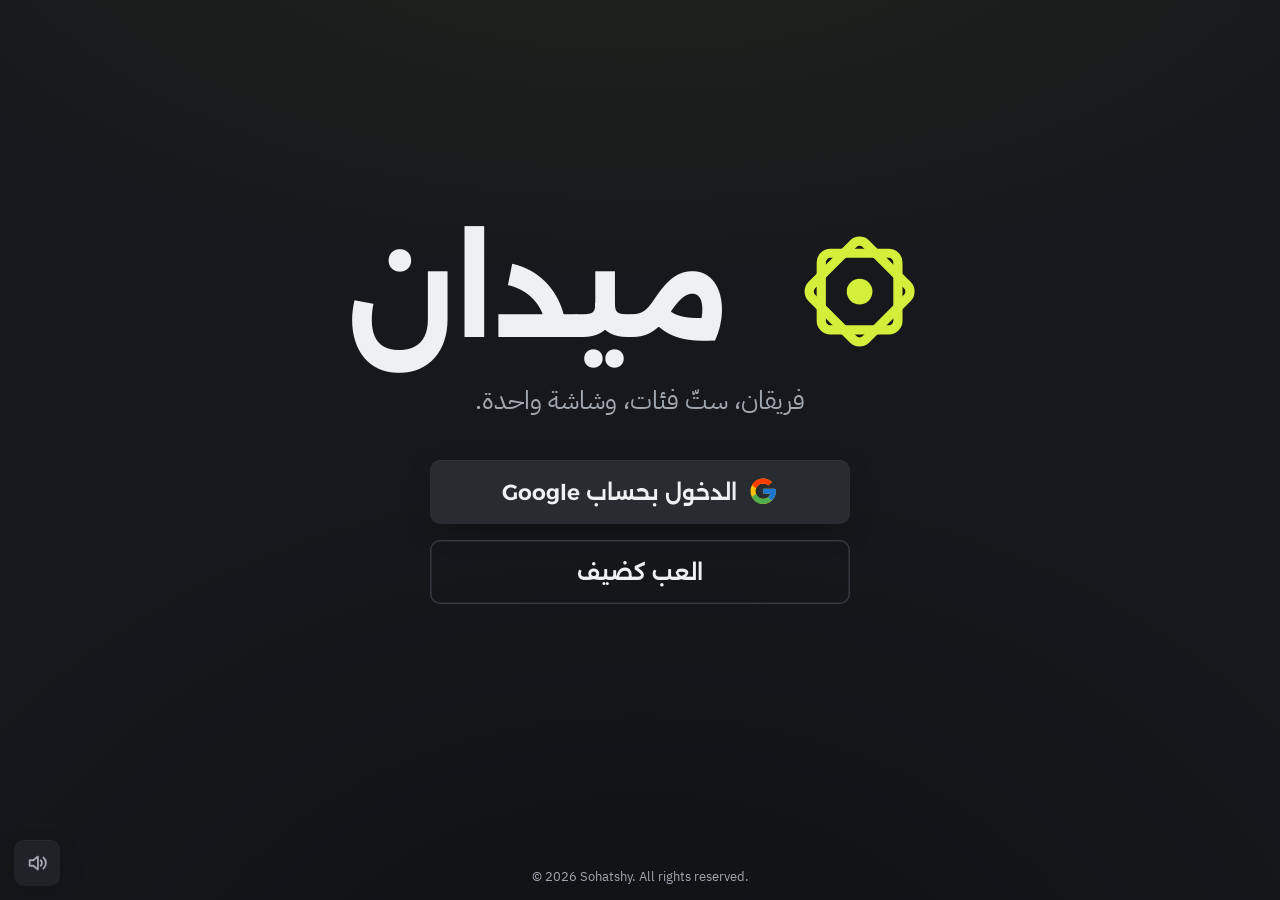
==== commit a94628be: "Redesign part 1: graphite + lime design system, category draft, tower board - New tokens (graphite, " ====
--- a/index.html
+++ b/index.html
@@ -5,11 +5,11 @@
   <meta name="viewport" content="width=device-width, initial-scale=1, viewport-fit=cover">
   <title>ميدان — لعبة أسئلة للفريقين</title>
   <meta name="description" content="لعبة أسئلة عربية لفريقين على شاشة واحدة">
-  <meta name="theme-color" content="#1e1650">
+  <meta name="theme-color" content="#16181b">
   <link rel="icon" href="assets/logo.svg" type="image/svg+xml">
   <link rel="preconnect" href="https://fonts.googleapis.com">
   <link rel="preconnect" href="https://fonts.gstatic.com" crossorigin>
-  <link href="https://fonts.googleapis.com/css2?family=Lalezar&family=Readex+Pro:wght@400;600;700&display=swap" rel="stylesheet">
+  <link href="https://fonts.googleapis.com/css2?family=Alexandria:wght@500;600;700;800&family=IBM+Plex+Sans+Arabic:wght@400;500;600;700&display=swap" rel="stylesheet">
   <link rel="stylesheet" href="css/style.css">
 </head>
 <body>
@@ -26,43 +26,67 @@
     </div>
   </main>
 
-  <!-- ========== SETUP ========== -->
+  <!-- ========== SETUP: category draft ========== -->
   <main id="screen-setup" class="screen" hidden aria-labelledby="setup-title">
-    <div class="setup-head">
+    <header class="draft-head">
       <span class="logo"><span data-icon="logo"></span><span class="logo-word" data-game-name translate="no">ميدان</span></span>
-      <h1 id="setup-title">جهّزوا الفريقين</h1>
-    </div>
-    <form id="setup-form" novalidate>
-      <div class="setup-teams">
-        <section class="team-setup" data-team="0" aria-labelledby="t0-label">
-          <label id="t0-label" for="t0-name">اسم الفريق الأول</label>
-          <input id="t0-name" class="team-name-input" name="team0" autocomplete="off" spellcheck="false" maxlength="24" placeholder="مثلاً: الصقور…">
-          <p class="pick-count">اختاروا <strong>3</strong> فئات — <span data-count>0</span> من 3</p>
-          <div class="cat-grid" role="group" aria-label="فئات الفريق الأول"></div>
+      <h1 id="setup-title">اختيار الفئات</h1>
+    </header>
+    <form id="setup-form" class="draft" novalidate>
+      <div class="draft-top">
+        <label class="team-field" data-team="0">
+          <span class="team-field-label"><span class="team-mark" aria-hidden="true"></span>الفريق الأول</span>
+          <input id="t0-name" name="team0" autocomplete="off" spellcheck="false" maxlength="24" placeholder="اكتبوا اسم فريقكم…">
+        </label>
+        <div class="draft-turn">
+          <p class="draft-turn-text" id="draft-turn-text" aria-live="polite"></p>
+          <ol class="draft-order" id="draft-order" aria-label="ترتيب الاختيار"></ol>
+        </div>
+        <label class="team-field" data-team="1">
+          <span class="team-field-label"><span class="team-mark" aria-hidden="true"></span>الفريق الثاني</span>
+          <input id="t1-name" name="team1" autocomplete="off" spellcheck="false" maxlength="24" placeholder="اكتبوا اسم فريقكم…">
+        </label>
+      </div>
+
+      <div class="draft-body">
+        <section class="draft-side" data-team="0" aria-labelledby="side0-title">
+          <h2 class="visually-hidden" id="side0-title">فئات الفريق الأول</h2>
+          <ol class="slots" id="slots-0"></ol>
         </section>
-        <section class="team-setup" data-team="1" aria-labelledby="t1-label">
-          <label id="t1-label" for="t1-name">اسم الفريق الثاني</label>
-          <input id="t1-name" class="team-name-input" name="team1" autocomplete="off" spellcheck="false" maxlength="24" placeholder="مثلاً: النجوم…">
-          <p class="pick-count">اختاروا <strong>3</strong> فئات — <span data-count>0</span> من 3</p>
-          <div class="cat-grid" role="group" aria-label="فئات الفريق الثاني"></div>
+
+        <section class="draft-pool" aria-labelledby="pool-title">
+          <h2 class="visually-hidden" id="pool-title">الفئات المتاحة</h2>
+          <div class="pool-tools">
+            <label class="pool-search">
+              <span class="visually-hidden">ابحث عن فئة</span>
+              <input type="search" id="pool-search" placeholder="ابحث عن فئة…" autocomplete="off" spellcheck="false">
+            </label>
+            <div class="chips" id="pool-filters" role="group" aria-label="تصفية الفئات"></div>
+          </div>
+          <div class="pool-grid" id="pool"></div>
+          <p class="pool-empty" id="pool-empty" hidden></p>
+        </section>
+
+        <section class="draft-side" data-team="1" aria-labelledby="side1-title">
+          <h2 class="visually-hidden" id="side1-title">فئات الفريق الثاني</h2>
+          <ol class="slots" id="slots-1"></ol>
         </section>
       </div>
-      <div class="setup-foot">
+
+      <div class="draft-foot">
         <p class="setup-error" id="setup-error" role="alert"></p>
-        <button type="submit" class="btn btn-big btn-t1" id="btn-start">ابدأ اللعب</button>
+        <button type="submit" class="btn btn-primary btn-big" id="btn-start" aria-describedby="start-hint" disabled>ابدأ اللعب</button>
+        <p class="start-hint" id="start-hint"></p>
       </div>
     </form>
   </main>
 
   <!-- ========== BOARD ========== -->
   <main id="screen-board" class="screen" hidden aria-label="لوحة الأسئلة">
-    <header class="topbar">
-      <div class="team-panel" data-team="0"></div>
-      <div class="turn-center">
-        <span class="logo"><span data-icon="logo"></span><span class="logo-word" data-game-name translate="no">ميدان</span></span>
-        <span class="turn-pill" id="turn-pill" aria-live="polite"></span>
-      </div>
-      <div class="team-panel" data-team="1"></div>
+    <header class="scorebar">
+      <div class="team-card" data-team="0"></div>
+      <div class="turn-indicator" id="turn-indicator" aria-live="polite"></div>
+      <div class="team-card" data-team="1"></div>
     </header>
     <div class="board" id="board"></div>
   </main>
--- a/css/style.css
+++ b/css/style.css
@@ -1,43 +1,62 @@
 /* ============================================================
-   Maydan — design tokens
+   Maydan — design tokens (graphite + lime)
    ============================================================ */
 :root {
-  --night: #1e1650;
-  --night-2: #2c2170;
-  --night-3: #3a2d8c;
-  --tile: #f1ecff;
-  --tile-ink: #2c2170;
-  --t1: #ffb627; /* team 1: saffron */
-  --t1-ink: #3d2600;
-  --t2: #1fc7b3; /* team 2: turquoise */
-  --t2-ink: #00332d;
-  --danger: #ff4f6e;
-  --text: #fbf9ff;
-  --muted: #b9b0e8;
-  --played: #4a4380;
-
-  --font-display: 'Lalezar', 'Readex Pro', system-ui, sans-serif;
-  --font-body: 'Readex Pro', system-ui, sans-serif;
-
-  --r-sm: 10px;
-  --r-md: 18px;
-  --r-lg: 28px;
-  --ease-pop: cubic-bezier(0.34, 1.56, 0.64, 1);
+  /* surfaces */
+  --bg: #16181b;          /* graphite background */
+  --surface: #1f2226;     /* panels */
+  --raised: #282c31;      /* cards, tiles */
+  --line: #343940;        /* hairlines, empty slots */
+  --text: #eef0f2;
+  --muted: #a1a7af;       /* 7.4:1 on --bg */
+
+  /* teams (also told apart by shape: team 1 = circle, team 2 = diamond) */
+  --lime: #d4ef3b;        /* team 1 + main accent — only ever on dark, with dark text on it */
+  --lime-ink: #1b2006;
+  --azure: #59b8ff;       /* team 2 — stays distinct from lime for red-green colour blindness */
+  --azure-ink: #04233a;
+  --danger: #ff7a59;      /* timer running out */
+  --accent: var(--lime);
+
+  --font-display: 'Alexandria', 'IBM Plex Sans Arabic', system-ui, sans-serif;
+  --font-body: 'IBM Plex Sans Arabic', system-ui, sans-serif;
+
+  --r-sm: 6px;
+  --r: 10px;
+  --r-lg: 14px;
+  --gap: clamp(8px, 1.1vw, 18px);
+  --ease: cubic-bezier(0.2, 0.7, 0.2, 1);
+  --shadow: 0 1px 0 rgba(255, 255, 255, 0.04) inset, 0 10px 30px -12px rgba(0, 0, 0, 0.55);
+
+  /* legacy names still used by screens that get restyled in the next pass */
+  --night: var(--bg);
+  --night-2: var(--surface);
+  --night-3: var(--line);
+  --tile: #eef0f2;
+  --tile-ink: #16181b;
+  --t1: var(--lime);
+  --t1-ink: var(--lime-ink);
+  --t2: var(--azure);
+  --t2-ink: var(--azure-ink);
+  --played: #3a3f46;
+  --r-md: var(--r);
+  --ease-pop: var(--ease);
 
   color-scheme: dark;
 }
 
 * { box-sizing: border-box; }
-
 html, body { height: 100%; }
 
 body {
   margin: 0;
   font-family: var(--font-body);
   color: var(--text);
-  background-color: var(--night);
-  /* faint 8-point star pattern */
-  background-image: url("data:image/svg+xml,%3Csvg xmlns='http://www.w3.org/2000/svg' width='96' height='96' viewBox='0 0 96 96'%3E%3Cg fill='none' stroke='%23ffffff' stroke-opacity='.045' stroke-width='2'%3E%3Crect x='28' y='28' width='40' height='40'/%3E%3Crect x='28' y='28' width='40' height='40' transform='rotate(45 48 48)'/%3E%3C/g%3E%3C/svg%3E");
+  background-color: var(--bg);
+  /* calm background: one soft light from the top, no pattern */
+  background-image: radial-gradient(1400px 700px at 50% -15%, rgba(212, 239, 59, 0.055), transparent 60%),
+    radial-gradient(1200px 900px at 50% 120%, rgba(0, 0, 0, 0.35), transparent 70%);
+  background-attachment: fixed;
   -webkit-font-smoothing: antialiased;
   text-rendering: optimizeLegibility;
   -webkit-tap-highlight-color: transparent;
@@ -46,368 +65,389 @@
 
 button { font: inherit; color: inherit; cursor: pointer; touch-action: manipulation; }
 button:disabled { cursor: not-allowed; }
-:focus-visible { outline: 4px solid var(--t1); outline-offset: 3px; border-radius: var(--r-sm); }
+input { font: inherit; }
+:focus-visible { outline: 3px solid var(--lime); outline-offset: 3px; border-radius: var(--r-sm); }
+
+.visually-hidden { position: absolute !important; width: 1px; height: 1px; overflow: hidden; clip: rect(0 0 0 0); white-space: nowrap; }
+
+/* ---------- team shape ---------- */
+.team-mark { --size: 0.62em; display: inline-block; flex: none; width: var(--size); height: var(--size); background: var(--lime); border-radius: 50%; }
+.team-mark[data-team='1'] { background: var(--azure); border-radius: 2px; transform: rotate(45deg) scale(0.86); }
+[data-team='1'] > .team-mark:not([data-team]), [data-team='1'] .team-field-label .team-mark { background: var(--azure); border-radius: 2px; transform: rotate(45deg) scale(0.86); }
 
 /* ---------- copyright footer (login / setup / winner screens) ---------- */
-.site-footer { --footer-h: 44px; min-height: var(--footer-h); display: flex; align-items: center; justify-content: center;
-  padding: 0 72px max(10px, env(safe-area-inset-bottom)); color: var(--muted); font-size: 0.85rem; text-align: center; }
+.site-footer { min-height: 40px; display: flex; align-items: center; justify-content: center;
+  padding: 0 72px max(8px, env(safe-area-inset-bottom)); color: var(--muted); font-size: 0.82rem; text-align: center; }
 .site-footer p { margin: 0; }
 .site-footer[hidden] { display: none; }
-body.has-footer .screen.is-active { min-height: calc(100dvh - 44px); } /* keep the footer on screen without scrolling */
-
-.visually-hidden {
-  position: absolute !important; width: 1px; height: 1px; overflow: hidden;
-  clip: rect(0 0 0 0); white-space: nowrap;
-}
+body.has-footer .screen.is-active { min-height: calc(100dvh - 40px); }
 
 /* ---------- screens ---------- */
-.screen { display: none; min-height: 100dvh; padding: clamp(12px, 2vw, 32px);
-  padding-top: max(clamp(12px, 2vw, 32px), env(safe-area-inset-top));
-  padding-bottom: max(clamp(12px, 2vw, 32px), env(safe-area-inset-bottom));
-  padding-inline: max(clamp(12px, 2vw, 32px), env(safe-area-inset-left), env(safe-area-inset-right)); }
+.screen { display: none; min-height: 100dvh; padding: clamp(12px, 1.8vw, 32px);
+  padding-top: max(clamp(12px, 1.8vw, 32px), env(safe-area-inset-top));
+  padding-bottom: max(clamp(12px, 1.8vw, 32px), env(safe-area-inset-bottom));
+  padding-inline: max(clamp(12px, 1.8vw, 32px), env(safe-area-inset-left), env(safe-area-inset-right)); }
 .screen[hidden] { display: none !important; }
+.screen.is-active { display: flex; flex-direction: column; }
 h1, h2 { text-wrap: balance; }
-.screen.is-active { display: flex; flex-direction: column; }
 
 /* ---------- logo ---------- */
-.logo { display: inline-flex; align-items: center; gap: 0.4em; font-family: var(--font-display); line-height: 1; }
-.logo svg { width: 1.3em; height: 1.3em; flex: none; }
-.logo .logo-word { font-size: 1em; letter-spacing: 0; }
+.logo { display: inline-flex; align-items: center; gap: 0.45em; font-family: var(--font-display); font-weight: 700; line-height: 1; letter-spacing: 0; }
+.logo svg { width: 1.15em; height: 1.15em; flex: none; color: var(--lime); }
 
 /* ---------- buttons ---------- */
 .btn {
   display: inline-flex; align-items: center; justify-content: center; gap: 0.5em;
-  min-height: 56px; padding: 0.6em 1.4em;
-  border: 0; border-radius: 999px;
-  font-weight: 600; font-size: clamp(1rem, 1.4vw, 1.4rem);
-  background: var(--tile); color: var(--tile-ink);
-  box-shadow: 0 5px 0 rgba(0, 0, 0, 0.35);
-  transition: transform 0.12s ease, box-shadow 0.12s ease, background-color 0.2s ease;
-}
-.btn:hover:not(:disabled) { transform: translateY(-2px); box-shadow: 0 7px 0 rgba(0, 0, 0, 0.35); }
-.btn:active:not(:disabled) { transform: translateY(3px); box-shadow: 0 2px 0 rgba(0, 0, 0, 0.35); }
-.btn:disabled { opacity: 0.45; }
-.btn-big { min-height: 72px; font-size: clamp(1.2rem, 2vw, 1.8rem); padding: 0.6em 2em; }
-.btn-t1 { background: var(--t1); color: var(--t1-ink); }
-.btn-t2 { background: var(--t2); color: var(--t2-ink); }
-.btn-ghost { background: transparent; color: var(--text); box-shadow: inset 0 0 0 2px var(--muted); }
-.btn-danger { background: var(--danger); color: #fff; }
-
-/* mute + corner tools */
+  min-height: 52px; padding: 0.55em 1.4em;
+  border: 0; border-radius: var(--r);
+  font-family: var(--font-display); font-weight: 600; font-size: clamp(1rem, 1.3vw, 1.35rem);
+  background: var(--raised); color: var(--text);
+  box-shadow: var(--shadow);
+  transition: transform 0.15s var(--ease), background-color 0.2s ease, box-shadow 0.2s ease, opacity 0.2s ease;
+}
+.btn:hover:not(:disabled) { transform: translateY(-1px); background: #31363c; }
+.btn:active:not(:disabled) { transform: translateY(1px); }
+.btn:disabled { opacity: 0.38; box-shadow: none; }
+.btn-big { min-height: 64px; font-size: clamp(1.15rem, 1.7vw, 1.7rem); padding: 0.55em 2.2em; }
+.btn-primary, .btn-t1 { background: var(--lime); color: var(--lime-ink); }
+.btn-primary:hover:not(:disabled), .btn-t1:hover:not(:disabled) { background: #def55e; }
+.btn-t2 { background: var(--azure); color: var(--azure-ink); }
+.btn-t2:hover:not(:disabled) { background: #7cc8ff; }
+.btn-ghost { background: transparent; color: var(--text); box-shadow: inset 0 0 0 1.5px var(--line); }
+.btn-ghost:hover:not(:disabled) { background: rgba(255, 255, 255, 0.04); }
+.btn-danger { background: var(--danger); color: #2a0d05; }
+.btn[hidden] { display: none; }
+
+/* corner tools (mute / leave game) */
 .corner-tools { position: fixed; bottom: max(14px, env(safe-area-inset-bottom)); left: max(14px, env(safe-area-inset-left)); z-index: 50; display: flex; gap: 8px; }
-.icon-btn {
-  width: 52px; height: 52px; border-radius: 50%; border: 0;
-  background: var(--night-2); color: var(--text);
-  display: grid; place-items: center;
-  box-shadow: inset 0 0 0 2px var(--night-3);
-}
-.icon-btn svg { width: 26px; height: 26px; }
+.icon-btn { width: 46px; height: 46px; border-radius: var(--r); border: 0; background: var(--surface); color: var(--muted); display: grid; place-items: center; box-shadow: var(--shadow); transition: color 0.2s ease; }
+.icon-btn:hover { color: var(--text); }
+.icon-btn svg { width: 22px; height: 22px; }
 .icon-btn[hidden] { display: none; }
 
 /* ============================================================
-   LOGIN
+   SETUP — category draft
+   ============================================================ */
+#screen-setup { gap: var(--gap); width: 100%; max-width: 1760px; margin: 0 auto; }
+.draft-head { display: flex; align-items: center; justify-content: space-between; gap: 1rem; }
+.draft-head .logo { font-size: clamp(1.4rem, 2vw, 2rem); }
+.draft-head h1 { margin: 0; font-family: var(--font-display); font-weight: 600; font-size: clamp(1.1rem, 1.6vw, 1.6rem); color: var(--muted); }
+.draft { flex: 1; min-height: 0; display: flex; flex-direction: column; gap: var(--gap); }
+
+.draft-top { display: grid; grid-template-columns: minmax(220px, 1fr) auto minmax(220px, 1fr); align-items: end; gap: var(--gap); }
+.team-field { --c: var(--lime); display: flex; flex-direction: column; gap: 6px; }
+.team-field[data-team='1'] { --c: var(--azure); }
+.team-field-label { display: inline-flex; align-items: center; gap: 0.5em; color: var(--muted); font-weight: 600; font-size: 0.95rem; }
+.team-field input {
+  width: 100%; min-height: 54px; padding: 0 16px;
+  border: 0; border-radius: var(--r); background: var(--surface); color: var(--text);
+  font-family: var(--font-display); font-weight: 600; font-size: clamp(1.1rem, 1.6vw, 1.6rem);
+  box-shadow: inset 0 -2px 0 var(--line);
+  transition: box-shadow 0.2s ease;
+}
+.team-field input::placeholder { color: #6d737b; font-weight: 500; }
+.team-field input:focus-visible { outline: none; box-shadow: inset 0 -2px 0 var(--c); }
+.team-field.is-turn input { box-shadow: inset 0 -2px 0 var(--c); }
+
+.draft-turn { display: flex; flex-direction: column; align-items: center; gap: 10px; padding-bottom: 6px; min-width: 0; }
+.draft-turn-text { margin: 0; display: inline-flex; align-items: center; gap: 0.55em; font-family: var(--font-display); font-weight: 500; font-size: clamp(1.05rem, 1.6vw, 1.6rem); white-space: nowrap; }
+.draft-turn-text strong { font-weight: 700; color: var(--lime); }
+.draft-turn-text[data-team='1'] strong { color: var(--azure); }
+.draft-turn-text .team-mark { --size: 0.7em; }
+.draft-order { list-style: none; margin: 0; padding: 0; display: flex; gap: 10px; }
+.order-step { width: 34px; height: 6px; border-radius: 3px; background: var(--line); position: relative; display: grid; place-items: center; }
+.order-step .team-mark { position: absolute; --size: 0; }
+.order-step.is-done[data-team='0'] { background: var(--lime); }
+.order-step.is-done[data-team='1'] { background: var(--azure); }
+.order-step.is-now[data-team='0'] { background: color-mix(in srgb, var(--lime) 40%, var(--line)); box-shadow: 0 0 0 2px var(--lime); }
+.order-step.is-now[data-team='1'] { background: color-mix(in srgb, var(--azure) 40%, var(--line)); box-shadow: 0 0 0 2px var(--azure); }
+
+.draft-body { flex: 1; min-height: 0; display: grid; grid-template-columns: minmax(200px, 17vw) minmax(0, 1fr) minmax(200px, 17vw); gap: var(--gap); }
+
+/* team slots */
+.draft-side { --c: var(--lime); --ink: var(--lime-ink); display: flex; flex-direction: column; min-height: 0; }
+.draft-side[data-team='1'] { --c: var(--azure); --ink: var(--azure-ink); }
+.slots { list-style: none; margin: 0; padding: 0; display: flex; flex-direction: column; gap: var(--gap); }
+.slots li { display: flex; min-height: 0; }
+.slot { flex: 1; min-height: clamp(76px, 10.5vh, 118px); border-radius: var(--r-lg); display: flex; align-items: center; gap: 14px; padding: 14px 16px; }
+.slot.is-empty { border: 1.5px dashed var(--line); color: #6d737b; }
+.slot-num { font-family: var(--font-display); font-weight: 700; font-size: clamp(1.2rem, 1.6vw, 1.6rem); width: 1.6em; text-align: center; }
+.slot-hint { font-size: 0.95rem; }
+.slot.is-next { border: 1.5px solid var(--c); color: var(--text); background: color-mix(in srgb, var(--c) 7%, transparent); }
+.slot.is-next .slot-num { color: var(--c); }
+.slot.is-filled {
+  border: 0; border-inline-start: 3px solid var(--c); text-align: start; background: var(--raised); box-shadow: var(--shadow);
+  transition: transform 0.2s var(--ease), background-color 0.2s ease;
+}
+.slot.is-filled:hover { background: #2f3339; }
+.slot.is-arriving { opacity: 0; }
+.slot-icon { width: clamp(36px, 3vw, 52px); height: clamp(36px, 3vw, 52px); flex: none; color: var(--text); }
+.slot-icon svg, .slot-icon img { width: 100%; height: 100%; border-radius: var(--r-sm); object-fit: cover; }
+.slot-name { flex: 1; min-width: 0; font-family: var(--font-display); font-weight: 600; font-size: clamp(1rem, 1.4vw, 1.4rem); overflow-wrap: anywhere; line-height: 1.3; }
+.slot-remove { color: var(--muted); font-size: 1.4rem; line-height: 1; opacity: 0; transition: opacity 0.2s ease; }
+.slot.is-filled:hover .slot-remove, .slot.is-filled:focus-visible .slot-remove { opacity: 1; }
+
+/* shared pool */
+.draft-pool { display: flex; flex-direction: column; gap: 12px; min-height: 0; background: var(--surface); border-radius: var(--r-lg); padding: clamp(12px, 1.2vw, 20px); box-shadow: var(--shadow); }
+.pool-tools { display: flex; gap: 12px; align-items: center; flex-wrap: wrap; }
+.pool-search { flex: 1 1 240px; }
+.pool-search input {
+  width: 100%; min-height: 44px; padding: 0 14px; border: 0; border-radius: var(--r);
+  background: var(--bg); color: var(--text); font-size: 1rem; box-shadow: inset 0 0 0 1px var(--line);
+}
+.pool-search input:focus-visible { outline: none; box-shadow: inset 0 0 0 1.5px var(--lime); }
+.chips { display: flex; gap: 6px; flex-wrap: wrap; }
+.chip { min-height: 38px; padding: 0 14px; border: 0; border-radius: 999px; background: transparent; color: var(--muted); font-weight: 600; font-size: 0.92rem; box-shadow: inset 0 0 0 1px var(--line); }
+.chip:hover { color: var(--text); }
+.chip[aria-pressed='true'] { background: var(--text); color: var(--bg); box-shadow: none; }
+.pool-grid { flex: 1; min-height: 0; overflow-y: auto; display: grid; grid-template-columns: repeat(auto-fill, minmax(clamp(150px, 12vw, 220px), 1fr)); grid-auto-rows: minmax(clamp(110px, 13vh, 170px), auto); gap: 12px; align-content: start; padding: 2px; scrollbar-width: thin; }
+.pool-empty { margin: 0; color: var(--muted); text-align: center; padding: 2rem 1rem; }
+
+.cat-card { position: relative; min-width: 0; display: flex; }
+.cat-pick {
+  flex: 1; border: 0; border-radius: var(--r); padding: 16px 14px 14px; background: var(--raised); box-shadow: var(--shadow);
+  display: flex; flex-direction: column; align-items: center; justify-content: center; gap: 10px; text-align: center;
+  transition: transform 0.2s var(--ease), box-shadow 0.2s ease, background-color 0.2s ease;
+}
+.cat-pick:hover:not(:disabled) { transform: translateY(-2px); background: #2f3339; box-shadow: var(--shadow), inset 0 0 0 1.5px var(--lime); }
+.cat-pick:disabled { cursor: default; }
+.cat-card.is-soon .cat-pick { opacity: 0.45; }
+.cat-art { width: clamp(40px, 3.4vw, 60px); height: clamp(40px, 3.4vw, 60px); color: var(--text); }
+.cat-art svg, .cat-art img { display: block; width: 100%; height: 100%; border-radius: var(--r-sm); object-fit: cover; }
+.cat-name { font-family: var(--font-display); font-weight: 600; font-size: clamp(0.98rem, 1.25vw, 1.3rem); line-height: 1.3; overflow-wrap: anywhere; padding-inline: 18px; }
+.cat-soon { font-size: 0.8rem; color: var(--muted); }
+.cat-info {
+  position: absolute; top: 8px; inset-inline-end: 8px; width: 28px; height: 28px; padding: 0; border: 0; border-radius: 50%;
+  background: transparent; color: var(--muted); box-shadow: inset 0 0 0 1px var(--line); font: 600 0.85rem/1 var(--font-body);
+}
+.cat-info:hover, .cat-info[aria-expanded='true'] { color: var(--bg); background: var(--text); box-shadow: none; }
+.cat-desc {
+  position: absolute; z-index: 5; top: 42px; inset-inline: 6px; margin: 0; padding: 12px 14px; border-radius: var(--r);
+  background: #0f1113; color: var(--text); box-shadow: 0 16px 40px rgba(0, 0, 0, 0.6), inset 0 0 0 1px var(--line);
+  font-size: 0.92rem; line-height: 1.6; text-align: start;
+}
+.cat-desc[hidden] { display: none; }
+.cat-ghost { position: fixed; z-index: 80; margin: 0; pointer-events: none; transform-origin: center; }
+.cat-ghost .cat-info, .cat-ghost .cat-desc { display: none; }
+
+.draft-foot { display: flex; flex-direction: column; align-items: center; gap: 6px; }
+.start-hint, .setup-error { margin: 0; min-height: 1.3em; font-size: 0.95rem; text-align: center; }
+.start-hint { color: var(--muted); }
+.setup-error { color: var(--danger); font-weight: 600; }
+.setup-error:empty { display: none; }
+
+/* ============================================================
+   BOARD — score bar + category towers
+   ============================================================ */
+#screen-board { height: 100dvh; gap: var(--gap); padding-bottom: max(70px, env(safe-area-inset-bottom)); } /* room for the mute / home buttons */
+.scorebar { display: grid; grid-template-columns: minmax(0, 1fr) auto minmax(0, 1fr); align-items: stretch; gap: var(--gap); }
+.team-card {
+  --c: var(--lime); --ink: var(--lime-ink);
+  display: grid; grid-template-columns: minmax(0, 1fr) auto; grid-template-areas: 'id score' 'helpers score'; align-items: center; column-gap: 18px; row-gap: 6px;
+  padding: clamp(10px, 1vw, 16px) clamp(14px, 1.4vw, 24px); border-radius: var(--r-lg); background: var(--surface); box-shadow: var(--shadow);
+  transition: box-shadow 0.3s ease, opacity 0.3s ease;
+}
+.team-card[data-team='1'] { --c: var(--azure); --ink: var(--azure-ink); grid-template-columns: auto minmax(0, 1fr); grid-template-areas: 'score id' 'score helpers'; }
+.team-card[data-team='1'] .team-id, .team-card[data-team='1'] .helpers { justify-content: flex-end; }
+.team-card.is-turn { box-shadow: var(--shadow), inset 0 0 0 2px var(--c), 0 0 36px -14px var(--c); }
+.team-id { grid-area: id; display: flex; align-items: center; gap: 0.5em; min-width: 0; }
+.team-id .team-mark { --size: 0.55em; }
+.team-name { font-family: var(--font-display); font-weight: 600; font-size: clamp(1.15rem, 2vw, 2.2rem); line-height: 1.2; white-space: nowrap; overflow: hidden; text-overflow: ellipsis; }
+.team-score { grid-area: score; font-family: var(--font-display); font-weight: 800; font-size: clamp(2.2rem, 4.4vw, 4.6rem); line-height: 1; color: var(--c); font-variant-numeric: tabular-nums; }
+.team-score.bump { animation: bump 0.5s var(--ease); }
+@keyframes bump { 40% { transform: scale(1.12); } }
+
+.helpers { grid-area: helpers; display: flex; gap: 6px; }
+.helper-btn { width: 34px; height: 34px; border-radius: var(--r-sm); border: 0; background: var(--bg); color: var(--muted); display: grid; place-items: center; transition: color 0.2s ease, box-shadow 0.2s ease; }
+.helper-btn svg { width: 18px; height: 18px; }
+.helper-btn:not(:disabled) { color: var(--c); box-shadow: inset 0 0 0 1.5px var(--c); }
+.helper-btn.is-armed { background: var(--c); color: var(--ink); box-shadow: none; animation: breathe 1.6s ease-in-out infinite; }
+.helper-btn.is-used { opacity: 0.3; }
+@keyframes breathe { 50% { opacity: 0.7; } }
+
+.turn-indicator { --c: var(--lime); --ink: var(--lime-ink); align-self: center; display: flex; flex-direction: column; align-items: center; gap: 6px; min-width: clamp(140px, 14vw, 260px); }
+.turn-indicator[data-team='1'] { --c: var(--azure); --ink: var(--azure-ink); }
+.turn-label { color: var(--muted); font-size: clamp(0.85rem, 1vw, 1.05rem); }
+.turn-team {
+  position: relative; display: inline-flex; align-items: center; gap: 0.5em; max-width: 22vw;
+  padding: 0.4em 1.1em; border-radius: var(--r); background: var(--c); color: var(--ink);
+  font-family: var(--font-display); font-weight: 700; font-size: clamp(1rem, 1.5vw, 1.6rem); white-space: nowrap; overflow: hidden; text-overflow: ellipsis;
+}
+.turn-team .team-mark { background: var(--ink); --size: 0.55em; }
+/* small pointer toward the team's card: team 1 sits on the right (RTL start), team 2 on the left */
+.turn-team::after { content: ''; position: absolute; top: 50%; width: 0; height: 0; border: 7px solid transparent; transform: translateY(-50%); }
+.turn-indicator[data-team='0'] .turn-team::after { right: -13px; border-left-color: var(--c); }
+.turn-indicator[data-team='1'] .turn-team::after { left: -13px; border-right-color: var(--c); }
+
+.board { flex: 1; min-height: 0; display: grid; grid-template-columns: repeat(6, minmax(0, 1fr)); gap: var(--gap); }
+.tower { --c: var(--line); display: flex; flex-direction: column; min-width: 0; min-height: 0; padding: clamp(8px, 0.8vw, 12px); border-radius: var(--r-lg); background: var(--surface); box-shadow: var(--shadow); gap: clamp(6px, 0.7vw, 10px); }
+.tower[data-owner='0'] { --c: var(--lime); }
+.tower[data-owner='1'] { --c: var(--azure); }
+.tower-head { margin: 0; display: flex; align-items: center; gap: 10px; min-height: clamp(48px, 7vh, 76px); padding: 4px 6px 8px; border-bottom: 1px solid var(--line); }
+.tower-icon { width: clamp(28px, 2.4vw, 44px); height: clamp(28px, 2.4vw, 44px); flex: none; color: var(--text); }
+.tower-icon svg, .tower-icon img { width: 100%; height: 100%; border-radius: var(--r-sm); object-fit: cover; }
+.tower-name { flex: 1; min-width: 0; font-family: var(--font-display); font-weight: 600; font-size: clamp(0.92rem, 1.35vw, 1.5rem); line-height: 1.25; overflow-wrap: anywhere; }
+.tower-owner .team-mark { --size: 0.5em; display: block; }
+.tower-levels { flex: 1; min-height: 0; display: flex; flex-direction: column; gap: clamp(6px, 0.7vw, 10px); }
+.level { flex: 1; min-height: 0; display: grid; grid-template-columns: 1fr 1fr; gap: clamp(6px, 0.7vw, 10px); }
+
+/* question buttons: brighter at each level (dark → light graphite), plus 1/2/3 level dots.
+   Lime/azure fills are reserved for "this team took the points". */
+.tile {
+  position: relative; min-height: 0; height: 100%; border: 0; border-radius: var(--r);
+  display: flex; flex-direction: column; align-items: center; justify-content: center; gap: 0.3em;
+  background: #23272c; color: #a9afb6;
+  box-shadow: var(--shadow), inset 0 0 0 1px rgba(255, 255, 255, 0.04);
+  font-family: var(--font-display); font-weight: 700; font-size: clamp(1.15rem, 2.4vw, 2.9rem); line-height: 1; font-variant-numeric: tabular-nums;
+  transition: transform 0.18s var(--ease), box-shadow 0.2s ease, background-color 0.3s ease;
+}
+.level[data-points='400'] .tile { background: #2d3238; color: #e3e6e9; }
+.level[data-points='600'] .tile { background: #3a4047; color: #fff; box-shadow: var(--shadow), inset 0 1px 0 rgba(255, 255, 255, 0.07); }
+.tile-dots { display: flex; gap: 0.32em; pointer-events: none; }
+.tile-dots i { width: 0.2em; height: 0.2em; border-radius: 50%; background: currentColor; opacity: 0.55; }
+.tile:hover:not(:disabled) { transform: translateY(-2px); box-shadow: var(--shadow), inset 0 0 0 1.5px var(--lime); }
+.tile:active:not(:disabled) { transform: translateY(1px); }
+.tile .tile-pts { pointer-events: none; }
+/* played: filled with the colour (and shape) of the team that took the points */
+.tile.is-played { cursor: default; flex-direction: row; gap: 0.4em; font-size: clamp(0.9rem, 1.5vw, 1.7rem); box-shadow: none; }
+.tile.is-played[data-won='0'] { background: var(--lime); color: var(--lime-ink); }
+.tile.is-played[data-won='1'] { background: var(--azure); color: var(--azure-ink); }
+.tile.is-played .team-mark { background: currentColor; --size: 0.6em; }
+.tile.is-played[data-won='none'] { background: transparent; color: #6d737b; box-shadow: inset 0 0 0 1.5px #3c4148; background-image: repeating-linear-gradient(135deg, transparent 0 9px, rgba(255, 255, 255, 0.025) 9px 18px); }
+.tile-none { font-weight: 400; }
+
+/* ============================================================
+   LOGIN (restyled fully in the next pass)
    ============================================================ */
 #screen-login { align-items: center; justify-content: center; text-align: center; gap: 2.5rem; }
-.login-logo { font-size: clamp(4rem, 12vw, 9rem); color: var(--text); }
-.login-logo svg { color: var(--t1); }
+.login-logo { font-size: clamp(3.6rem, 10vw, 8rem); color: var(--text); margin: 0; }
 .login-tagline { margin: -1.5rem 0 0; color: var(--muted); font-size: clamp(1.1rem, 2vw, 1.6rem); }
 .login-actions { display: flex; flex-direction: column; gap: 1rem; width: min(420px, 100%); }
 .login-actions .btn { width: 100%; }
 .login-note { color: var(--muted); font-size: 0.95rem; min-height: 1.5em; margin: 0; }
 .btn-google svg { width: 1.4em; height: 1.4em; }
-.btn[hidden] { display: none; }
 .btn-small { min-height: 44px; font-size: 1rem; align-self: center; width: auto !important; }
 .login-user { margin: 0; font-size: clamp(1.1rem, 2vw, 1.5rem); font-weight: 700; overflow-wrap: anywhere; }
 .login-user[hidden] { display: none; }
 
 /* ============================================================
-   SETUP
-   ============================================================ */
-#screen-setup { gap: 1.5rem; max-width: 1400px; margin: 0 auto; width: 100%; }
-.setup-head { display: flex; align-items: center; justify-content: space-between; gap: 1rem; }
-.setup-head .logo { font-size: 2.2rem; }
-.setup-head h1 { margin: 0; font-family: var(--font-display); font-weight: 400; font-size: clamp(1.8rem, 3vw, 2.8rem); }
-
-.setup-teams { display: grid; grid-template-columns: 1fr 1fr; gap: clamp(12px, 2vw, 28px); }
-.team-setup {
-  background: var(--night-2); border-radius: var(--r-lg); padding: clamp(16px, 2vw, 28px);
-  border-top: 8px solid var(--team-color);
-  display: flex; flex-direction: column; gap: 1rem;
-}
-.team-setup[data-team='0'] { --team-color: var(--t1); --team-ink: var(--t1-ink); }
-.team-setup[data-team='1'] { --team-color: var(--t2); --team-ink: var(--t2-ink); }
-.team-setup label { font-weight: 600; color: var(--muted); }
-.team-name-input {
-  width: 100%; min-height: 60px; padding: 0 1rem;
-  border-radius: var(--r-md); border: 2px solid var(--night-3);
-  background: var(--night); color: var(--text);
-  font: 600 clamp(1.2rem, 2vw, 1.8rem) var(--font-body);
-}
-.team-name-input:focus-visible { outline: none; border-color: var(--team-color); }
-.pick-count { color: var(--muted); margin: 0; }
-.pick-count strong { color: var(--team-color); }
-
-.cat-grid { display: grid; grid-template-columns: repeat(3, 1fr); gap: 10px; }
-.cat-card { position: relative; min-width: 0; }
-.cat-chip {
-  position: relative; width: 100%; height: 100%; min-height: 84px; padding: 8px 8px 10px;
-  border: 0; border-radius: var(--r-md);
-  background: var(--night); box-shadow: inset 0 0 0 2px var(--night-3);
-  display: flex; flex-direction: column; align-items: stretch; justify-content: flex-start; gap: 6px;
-  font-weight: 700; font-size: clamp(0.95rem, 1.3vw, 1.25rem); text-align: center;
-  transition: background-color 0.15s ease, transform 0.15s var(--ease-pop), box-shadow 0.15s ease;
-}
-/* illustration plate: lilac like the board tiles, so the dark outlines read on the night background */
-.cat-art { display: block; aspect-ratio: 16 / 10; border-radius: calc(var(--r-md) - 6px); background: var(--tile); overflow: hidden; }
-.cat-art img { display: block; width: 100%; height: 100%; object-fit: cover; }
-.cat-art svg { display: block; width: 100%; height: 100%; transition: transform 0.25s var(--ease-pop); }
-.cat-chip[aria-pressed='true'] .cat-art svg { transform: scale(1.06) rotate(-2deg); }
-.cat-name { overflow-wrap: anywhere; line-height: 1.25; padding-inline: 30px; min-height: 28px; display: flex; align-items: center; justify-content: center; }
-.cat-info {
-  position: absolute; bottom: 8px; inset-inline-end: 6px; z-index: 2;
-  width: 30px; height: 30px; border-radius: 50%; border: 0; padding: 0;
-  background: var(--night); color: var(--text); box-shadow: inset 0 0 0 2px var(--night-3);
-  font: 700 1rem/1 var(--font-body); font-style: italic;
-}
-.cat-info:hover, .cat-info[aria-expanded='true'] { background: var(--team-color); color: var(--team-ink); box-shadow: none; }
-.cat-desc {
-  position: absolute; z-index: 3; inset-inline: 4px; bottom: 44px; margin: 0;
-  padding: 10px 12px; border-radius: var(--r-sm);
-  background: var(--night); color: var(--text); box-shadow: 0 0 0 2px var(--team-color), 0 12px 24px rgba(0, 0, 0, 0.35);
-  font-size: 0.95rem; font-weight: 400; line-height: 1.5; text-align: start;
-}
-.cat-desc[hidden] { display: none; }
-.cat-chip:hover:not(:disabled) { box-shadow: inset 0 0 0 2px var(--team-color); }
-.cat-chip[aria-pressed='true'] { background: var(--team-color); color: var(--team-ink); box-shadow: none; transform: scale(1.03); }
-.cat-chip.is-taken { opacity: 0.35; }
-.cat-chip.is-taken .cat-art, .cat-chip:disabled .cat-art { filter: grayscale(1); }
-.cat-chip .taken-by { font-size: 0.75rem; font-weight: 400; padding-inline: 32px; min-height: 1.1em; }
-
-.setup-foot { display: flex; justify-content: center; align-items: center; gap: 1rem; flex-wrap: wrap; padding-bottom: 70px; }
-.setup-error { color: var(--danger); font-weight: 600; min-height: 1.5em; margin: 0; width: 100%; text-align: center; }
-
-/* ============================================================
-   TEAM PANELS (board top bar)
-   ============================================================ */
-.topbar { display: grid; grid-template-columns: 1fr auto 1fr; align-items: stretch; gap: clamp(8px, 1.5vw, 24px); margin-bottom: clamp(10px, 1.5vw, 22px); }
-.team-panel {
-  --team-color: var(--t1); --team-ink: var(--t1-ink);
-  position: relative; display: flex; align-items: center; gap: 1rem;
-  padding: clamp(8px, 1vw, 14px) clamp(12px, 1.5vw, 24px);
-  background: var(--night-2); border-radius: var(--r-lg);
-  box-shadow: inset 0 0 0 3px transparent;
-  transition: box-shadow 0.3s ease, transform 0.3s var(--ease-pop);
-}
-.team-panel[data-team='1'] { --team-color: var(--t2); --team-ink: var(--t2-ink); flex-direction: row-reverse; }
-.team-panel.is-turn { box-shadow: inset 0 0 0 4px var(--team-color), 0 0 40px -6px var(--team-color); }
-.team-panel .team-name { font-weight: 700; font-size: clamp(1.1rem, 2vw, 2rem); overflow: hidden; text-overflow: ellipsis; white-space: nowrap; min-width: 0; flex: 1; }
-.team-panel[data-team='1'] .team-name { text-align: left; }
-.team-panel .team-score {
-  font-family: var(--font-display); font-size: clamp(2rem, 4vw, 3.8rem); line-height: 1;
-  color: var(--team-ink); background: var(--team-color);
-  padding: 0.12em 0.45em 0; border-radius: var(--r-md);
-  font-variant-numeric: tabular-nums; min-width: 2.6em; text-align: center;
-}
-.team-score.bump { animation: bump 0.6s var(--ease-pop); }
-@keyframes bump { 40% { transform: scale(1.25); } }
-
-.helpers { display: flex; gap: 6px; }
-.helper-btn {
-  width: 46px; height: 46px; border-radius: 50%; border: 0;
-  background: var(--night); color: var(--team-color);
-  box-shadow: inset 0 0 0 2px var(--team-color);
-  display: grid; place-items: center;
-}
-.helper-btn svg { width: 24px; height: 24px; }
-.helper-btn:disabled:not(.is-used) { opacity: 0.6; }
-.helper-btn.is-armed { background: var(--team-color); color: var(--team-ink); animation: pulse 1s ease-in-out infinite; opacity: 1; }
-.helper-btn.is-used { opacity: 0.25; box-shadow: inset 0 0 0 2px var(--played); color: var(--muted); }
-
-.turn-center { min-width: 0; display: flex; flex-direction: column; align-items: center; justify-content: center; gap: 4px; text-align: center; }
-.turn-center .logo { font-size: clamp(1.4rem, 2.2vw, 2.2rem); }
-.turn-pill {
-  padding: 0.25em 1em; border-radius: 999px; font-weight: 700;
-  font-size: clamp(0.9rem, 1.3vw, 1.3rem);
-  background: var(--turn-color, var(--t1)); color: var(--turn-ink, var(--t1-ink));
-  transition: background-color 0.3s ease;
-  white-space: nowrap; max-width: 100%; overflow: hidden; text-overflow: ellipsis;
-}
-
-/* ============================================================
-   BOARD
-   ============================================================ */
-#screen-board { padding-bottom: 80px; }
-.board { flex: 1; display: grid; grid-template-columns: repeat(6, minmax(0, 1fr)); gap: clamp(8px, 1vw, 16px); }
-.board-col { display: flex; flex-direction: column; gap: clamp(6px, 0.8vw, 12px); min-width: 0; }
-.board-col .tile-row { flex: 1; }
-.col-head {
-  min-height: clamp(64px, 9vh, 104px); padding: 8px;
-  display: flex; flex-direction: column; align-items: center; justify-content: center; gap: 4px;
-  border-radius: var(--r-md); background: var(--night-2);
-  border-bottom: 6px solid var(--owner-color, var(--night-3));
-  text-align: center; font-weight: 700; font-size: clamp(0.95rem, 1.5vw, 1.6rem); line-height: 1.2;
-}
-.col-head .col-img { width: clamp(22px, 2.4vw, 36px); height: clamp(22px, 2.4vw, 36px); border-radius: 6px; object-fit: cover; }
-.col-head svg { width: clamp(22px, 2.4vw, 36px); height: clamp(22px, 2.4vw, 36px); color: var(--owner-color, var(--muted)); }
-.col-head[data-owner='0'] { --owner-color: var(--t1); }
-.col-head[data-owner='1'] { --owner-color: var(--t2); }
-
-.tile-row { display: grid; grid-template-columns: 1fr 1fr; gap: clamp(6px, 0.8vw, 12px); }
-.tile {
-  position: relative; height: 100%; min-height: clamp(56px, 11vh, 160px);
-  border: 0; border-radius: var(--r-md);
-  background: var(--tile); color: var(--tile-ink);
-  font-family: var(--font-display); font-size: clamp(1.4rem, 3.2vw, 3.6rem); line-height: 1;
-  box-shadow: 0 6px 0 #b5a8ea;
-  transition: transform 0.18s var(--ease-pop), box-shadow 0.18s ease, background-color 0.3s ease;
-  font-variant-numeric: tabular-nums;
-}
-.tile:hover:not(:disabled) { transform: translateY(-4px) rotate(-1.5deg); box-shadow: 0 10px 0 #b5a8ea; }
-.tile:active:not(:disabled) { transform: translateY(4px); box-shadow: 0 2px 0 #b5a8ea; }
-.tile[data-points='400'] { background: #e4dbff; }
-.tile[data-points='600'] { background: #d6c9ff; }
-.tile.is-played {
-  background: var(--played); color: rgba(255, 255, 255, 0.28); box-shadow: none;
-  font-size: clamp(1rem, 2vw, 2rem);
-}
-.tile.is-played::after {
-  content: ''; position: absolute; bottom: 8px; left: 50%; width: 30%; height: 6px; border-radius: 6px;
-  transform: translateX(-50%); background: var(--won-color, transparent);
-}
-.tile.is-played[data-won='0'] { --won-color: var(--t1); }
-.tile.is-played[data-won='1'] { --won-color: var(--t2); }
-
-/* ============================================================
-   QUESTION
+   QUESTION (restyled fully in the next pass)
    ============================================================ */
 #screen-question { --team-color: var(--t1); --team-ink: var(--t1-ink); padding-bottom: 80px; }
 #screen-question[data-team='1'] { --team-color: var(--t2); --team-ink: var(--t2-ink); }
 .q-top { display: flex; justify-content: space-between; align-items: center; gap: 1rem; flex-wrap: wrap; }
 .q-tag { display: inline-flex; align-items: center; gap: 0.6rem; font-weight: 700; font-size: clamp(1rem, 1.6vw, 1.6rem); color: var(--muted); }
-.q-points { font-family: var(--font-display); font-weight: 400; background: var(--tile); color: var(--tile-ink); padding: 0.15em 0.6em 0; border-radius: var(--r-sm); font-size: 1.3em; }
-.q-who { font-weight: 700; font-size: clamp(1rem, 1.6vw, 1.6rem); padding: 0.3em 1em; border-radius: 999px; background: var(--team-color); color: var(--team-ink); transition: background-color 0.3s ease; }
-.q-who.is-steal { animation: pulse 1s ease-in-out infinite; }
-@keyframes pulse { 50% { transform: scale(1.05); } }
-
+.q-points { font-family: var(--font-display); font-weight: 700; background: var(--tile); color: var(--tile-ink); padding: 0.15em 0.6em; border-radius: var(--r-sm); font-size: 1.1em; }
+.q-who { font-weight: 700; font-size: clamp(1rem, 1.6vw, 1.6rem); padding: 0.3em 1em; border-radius: var(--r); background: var(--team-color); color: var(--team-ink); }
+.q-who.is-steal { animation: breathe 1.2s ease-in-out infinite; }
 .q-main { flex: 1; display: grid; grid-template-columns: 1fr auto; align-items: center; gap: clamp(16px, 4vw, 64px); padding: clamp(12px, 3vw, 48px) 0; }
 .q-body { display: flex; flex-direction: column; gap: clamp(12px, 2vw, 28px); min-width: 0; }
-.q-text {
-  margin: 0; font-weight: 700; line-height: 1.35;
-  font-size: clamp(1.8rem, 4.4vw, 4.8rem);
-  text-wrap: balance;
-}
-.q-flag { width: min(520px, 80%); height: auto; aspect-ratio: 4 / 3; object-fit: contain; border-radius: var(--r-md); background: rgba(255,255,255,0.06); padding: 10px; }
+.q-text { margin: 0; font-weight: 700; line-height: 1.4; font-size: clamp(1.8rem, 4.2vw, 4.6rem); text-wrap: balance; }
+.q-flag { width: min(520px, 80%); height: auto; aspect-ratio: 4 / 3; object-fit: contain; border-radius: var(--r); background: rgba(255,255,255,0.05); padding: 10px; }
 .q-flag[hidden] { display: none; }
 .q-media { width: 100%; }
 .q-media[hidden] { display: none; }
-.q-media img, .q-media video { display: block; max-width: 100%; max-height: 46vh; border-radius: var(--r-md); background: #000; box-shadow: 0 0 0 4px var(--night-3); }
-.q-media img { background: rgba(255, 255, 255, 0.06); object-fit: contain; }
-.q-audio { display: flex; align-items: center; gap: 14px; padding: 14px 18px; border-radius: var(--r-md); background: var(--night-2); max-width: 640px; color: var(--team-color); }
+.q-media img, .q-media video { display: block; max-width: 100%; max-height: 46vh; border-radius: var(--r); background: #000; }
+.q-audio { display: flex; align-items: center; gap: 14px; padding: 14px 18px; border-radius: var(--r); background: var(--surface); max-width: 640px; color: var(--team-color); }
 .q-audio svg { width: 40px; height: 40px; flex: none; }
 .q-audio audio { flex: 1; min-width: 0; }
-
-.q-answer {
-  align-self: flex-start;
-  background: var(--tile); color: var(--tile-ink);
-  border-radius: var(--r-lg); padding: clamp(14px, 2vw, 28px) clamp(18px, 3vw, 40px);
-  font-weight: 700; font-size: clamp(1.6rem, 3.4vw, 3.6rem); line-height: 1.3;
-  animation: reveal 0.5s var(--ease-pop);
-}
+.q-answer { align-self: flex-start; background: var(--tile); color: var(--tile-ink); border-radius: var(--r-lg); padding: clamp(14px, 2vw, 28px) clamp(18px, 3vw, 40px); font-weight: 700; font-size: clamp(1.6rem, 3.4vw, 3.6rem); line-height: 1.3; animation: reveal 0.45s var(--ease); }
 .q-answer[hidden] { display: none; }
-.q-answer .ans-label { display: block; font-size: 0.4em; font-weight: 600; color: #6a5cb8; margin-bottom: 0.2em; }
-.q-answer .ans-examples { display: block; font-size: 0.55em; font-weight: 600; margin-top: 0.4em; color: #4b3f99; }
+.q-answer .ans-label { display: block; font-size: 0.4em; font-weight: 600; color: #5d636b; margin-bottom: 0.2em; }
+.q-answer .ans-examples { display: block; font-size: 0.55em; font-weight: 600; margin-top: 0.4em; color: #3b4047; }
 .q-answer .ans-source { display: block; font-size: 0.32em; font-weight: 400; margin-top: 0.6em; }
-.q-answer .ans-source a { color: #4b3f99; }
-@keyframes reveal { from { opacity: 0; transform: translateY(20px) scale(0.96); } }
-
-.q-bet { font-weight: 700; background: var(--danger); color: #fff; padding: 0.2em 0.7em; border-radius: var(--r-sm); }
+.q-answer .ans-source a { color: #3b4047; }
+@keyframes reveal { from { opacity: 0; transform: translateY(12px); } }
+.q-bet { font-weight: 700; background: var(--danger); color: #2a0d05; padding: 0.2em 0.7em; border-radius: var(--r-sm); }
 .q-bet[hidden] { display: none; }
 .q-helpers { display: flex; gap: 10px; flex-wrap: wrap; }
-.q-helper { min-height: 52px; font-size: clamp(0.95rem, 1.3vw, 1.25rem); background: var(--night-2); color: var(--team-color); box-shadow: inset 0 0 0 2px var(--team-color); }
-.q-helper svg { width: 1.3em; height: 1.3em; }
-.q-helper:disabled { opacity: 0.3; box-shadow: inset 0 0 0 2px var(--played); color: var(--muted); }
-.q-glimpse { margin: 0; display: flex; align-items: center; gap: 1rem; flex-wrap: wrap; animation: reveal 0.4s var(--ease-pop); }
+.q-helper { min-height: 48px; font-size: clamp(0.95rem, 1.2vw, 1.2rem); background: var(--surface); color: var(--team-color); box-shadow: inset 0 0 0 1.5px var(--team-color); }
+.q-helper svg { width: 1.2em; height: 1.2em; }
+.q-helper:disabled { opacity: 0.3; box-shadow: inset 0 0 0 1.5px var(--line); color: var(--muted); }
+.q-glimpse { margin: 0; display: flex; align-items: center; gap: 1rem; flex-wrap: wrap; animation: reveal 0.4s var(--ease); }
 .q-glimpse[hidden] { display: none; }
 .glimpse-pattern { display: inline-flex; align-items: flex-end; gap: 6px; }
-.glimpse-pattern b { font-family: var(--font-display); font-weight: 400; font-size: clamp(2rem, 3.6vw, 3.6rem); line-height: 1; color: var(--team-color); padding-top: 0.15em; }
-.glimpse-pattern i { display: inline-block; width: clamp(20px, 2.4vw, 36px); height: 8px; border-radius: 4px; background: var(--team-color); margin-bottom: 0.35em; }
+.glimpse-pattern b { font-family: var(--font-display); font-weight: 700; font-size: clamp(2rem, 3.6vw, 3.6rem); line-height: 1; color: var(--team-color); }
+.glimpse-pattern i { display: inline-block; width: clamp(20px, 2.4vw, 36px); height: 6px; border-radius: 3px; background: var(--team-color); margin-bottom: 0.35em; }
 .glimpse-pattern .gap { display: inline-block; width: clamp(16px, 2vw, 28px); }
 .glimpse-count { color: var(--text); font-weight: 700; font-size: clamp(1.1rem, 2vw, 1.8rem); }
-
-/* star timer */
 .timer { position: relative; width: clamp(150px, 20vw, 300px); aspect-ratio: 1; display: grid; place-items: center; }
 .timer svg { position: absolute; inset: 0; width: 100%; height: 100%; overflow: visible; }
-.timer .track { fill: var(--night-2); stroke: var(--night-3); stroke-width: 6; }
+.timer .track { fill: var(--surface); stroke: var(--line); stroke-width: 6; }
 .timer .fill { fill: none; stroke: var(--team-color); stroke-width: 10; stroke-linejoin: round; stroke-linecap: round; transition: stroke-dashoffset 1s linear, stroke 0.3s ease; }
-.timer .num { position: relative; font-family: var(--font-display); font-size: clamp(3rem, 7vw, 7rem); line-height: 1; font-variant-numeric: tabular-nums; padding-top: 0.12em; }
+.timer .num { position: relative; font-family: var(--font-display); font-weight: 700; font-size: clamp(3rem, 7vw, 7rem); line-height: 1; font-variant-numeric: tabular-nums; }
 .timer.is-low .fill { stroke: var(--danger); }
-.timer.is-low .num { color: var(--danger); animation: pulse 0.5s ease-in-out infinite; }
+.timer.is-low .num { color: var(--danger); }
 .timer.is-done { opacity: 0.35; }
-
 .q-actions { display: flex; justify-content: center; align-items: center; gap: clamp(8px, 1.5vw, 20px); flex-wrap: wrap; min-height: 80px; }
 .q-actions .award-label { width: 100%; text-align: center; margin: 0; color: var(--muted); font-weight: 600; font-size: clamp(1rem, 1.5vw, 1.4rem); }
 
 /* ============================================================
-   WINNER
+   WINNER (restyled fully in the next pass)
    ============================================================ */
 #screen-winner { align-items: center; justify-content: center; text-align: center; gap: 1.5rem; position: relative; overflow: hidden; }
 #confetti { position: fixed; inset: 0; width: 100%; height: 100%; pointer-events: none; z-index: 0; }
 #screen-winner > *:not(canvas) { position: relative; z-index: 1; }
 .win-kicker { margin: 0; color: var(--muted); font-size: clamp(1.2rem, 2.4vw, 2rem); font-weight: 600; }
-.win-name { margin: 0; font-family: var(--font-display); font-weight: 400; line-height: 1.1; font-size: clamp(3.5rem, 11vw, 10rem); color: var(--win-color, var(--text)); animation: reveal 0.8s var(--ease-pop); overflow-wrap: anywhere; max-width: 100%; }
+.win-name { margin: 0; font-family: var(--font-display); font-weight: 800; line-height: 1.1; font-size: clamp(3.2rem, 10vw, 9rem); color: var(--win-color, var(--text)); animation: reveal 0.6s var(--ease); overflow-wrap: anywhere; max-width: 100%; }
 .win-scores { display: flex; gap: clamp(12px, 3vw, 40px); flex-wrap: wrap; justify-content: center; }
-.win-score { background: var(--night-2); border-radius: var(--r-lg); padding: 1rem 2rem; border-top: 6px solid var(--team-color); min-width: 200px; }
+.win-score { background: var(--surface); border-radius: var(--r-lg); padding: 1rem 2rem; box-shadow: var(--shadow), inset 0 3px 0 var(--team-color); min-width: 200px; }
 .win-score[data-team='0'] { --team-color: var(--t1); }
 .win-score[data-team='1'] { --team-color: var(--t2); }
 .win-score .n { display: block; font-weight: 700; font-size: clamp(1.1rem, 2vw, 1.6rem); }
-.win-score .s { display: block; font-family: var(--font-display); font-size: clamp(2.5rem, 5vw, 4.5rem); color: var(--team-color); line-height: 1.1; font-variant-numeric: tabular-nums; }
-
-/* ============================================================
-   Toast / helper overlay
+.win-score .s { display: block; font-family: var(--font-display); font-weight: 800; font-size: clamp(2.5rem, 5vw, 4.5rem); color: var(--team-color); line-height: 1.1; font-variant-numeric: tabular-nums; }
+
+/* ============================================================
+   Toast
    ============================================================ */
 .toast {
   position: fixed; top: 18px; left: 50%; transform: translate(-50%, calc(-100% - 40px)); visibility: hidden;
-  background: var(--tile); color: var(--tile-ink); font-weight: 700;
-  padding: 0.8em 1.6em; border-radius: 999px; z-index: 60;
-  font-size: clamp(1rem, 1.6vw, 1.5rem);
-  transition: transform 0.35s var(--ease-pop), visibility 0s linear 0.35s;
-  box-shadow: 0 10px 30px rgba(0, 0, 0, 0.35);
-  max-width: calc(100vw - 32px); text-align: center;
-}
-.toast.is-shown { transform: translate(-50%, 0); visibility: visible; transition: transform 0.35s var(--ease-pop), visibility 0s; }
+  background: var(--text); color: var(--bg); font-weight: 600;
+  padding: 0.75em 1.5em; border-radius: var(--r); z-index: 60; font-size: clamp(1rem, 1.5vw, 1.4rem);
+  transition: transform 0.35s var(--ease), visibility 0s linear 0.35s;
+  box-shadow: 0 16px 40px rgba(0, 0, 0, 0.45); max-width: calc(100vw - 32px); text-align: center;
+}
+.toast.is-shown { transform: translate(-50%, 0); visibility: visible; transition: transform 0.35s var(--ease), visibility 0s; }
 
 /* ============================================================
    Responsive
    ============================================================ */
+@media (max-width: 1100px) {
+  .draft-body { grid-template-columns: minmax(170px, 22vw) minmax(0, 1fr) minmax(170px, 22vw); }
+}
 @media (max-width: 900px) {
-  .board { grid-template-columns: repeat(3, minmax(0, 1fr)); }
   .q-main { grid-template-columns: 1fr; justify-items: center; text-align: center; }
   .q-body { align-items: center; }
   .q-answer { align-self: center; }
   .timer { order: -1; width: 140px; }
-  .setup-teams { grid-template-columns: 1fr; }
+  /* draft: names + turn on top, then team 1 slots, pool, team 2 slots */
+  .draft-top { grid-template-columns: 1fr 1fr; }
+  .draft-turn { grid-column: 1 / -1; grid-row: 1; }
+  .draft-body { grid-template-columns: 1fr; }
+  .draft-side .slots { flex-direction: row; }
+  .slot { min-height: 64px; padding: 10px; gap: 8px; }
+  .slot-hint { display: none; }
+  .draft-pool { order: 1; }
+  .draft-side[data-team='1'] { order: 2; }
+  .pool-grid { overflow: visible; }
+  /* board scrolls on small screens */
+  #screen-board { height: auto; }
+  .board { grid-template-columns: repeat(3, minmax(0, 1fr)); }
+  .tile { min-height: 58px; }
+  .level { min-height: 58px; }
 }
 @media (max-width: 600px) {
   .screen { padding: 12px 16px; }
   .board { grid-template-columns: repeat(2, minmax(0, 1fr)); }
-  .topbar { grid-template-columns: 1fr 1fr; }
-  .turn-center { grid-column: 1 / -1; grid-row: 1; flex-direction: row; justify-content: space-between; }
-  .team-panel { flex-direction: column; gap: 6px; text-align: center; }
-  .team-panel[data-team='1'] { flex-direction: column; }
-  .team-panel .team-name, .team-panel[data-team='1'] .team-name { text-align: center; width: 100%; }
-  .cat-grid { grid-template-columns: repeat(2, 1fr); }
-  .tile { min-height: 64px; }
-}
-
-/* Short landscape screens (laptops, 720p TVs): keep the whole setup page, including the start button, on one screen */
-@media (min-width: 901px) and (max-height: 820px) {
-  #screen-setup { gap: 0.75rem; }
-  .team-setup { gap: 0.6rem; padding: 14px 18px; }
-  .team-name-input { min-height: 48px; }
-  .cat-art { aspect-ratio: 2 / 1; }
-  .cat-grid { gap: 8px; }
-  .setup-foot { padding-bottom: 0; }
-  .setup-foot .btn-big { min-height: 60px; }
+  .scorebar { grid-template-columns: 1fr 1fr; }
+  .turn-indicator { grid-column: 1 / -1; grid-row: 1; flex-direction: row; justify-content: center; }
+  .turn-team { max-width: 70vw; }
+  .turn-team::after { display: none; }
+  .team-card, .team-card[data-team='1'] { grid-template-columns: 1fr; grid-template-areas: 'id' 'score' 'helpers'; justify-items: center; text-align: center; }
+  .team-card[data-team='1'] .team-id, .team-card[data-team='1'] .helpers { justify-content: center; }
+  .draft-side .slots { flex-direction: column; }
+  .slot-name { font-size: 0.95rem; }
+  .pool-grid { grid-template-columns: repeat(2, minmax(0, 1fr)); }
 }
 
 @media (prefers-reduced-motion: reduce) {
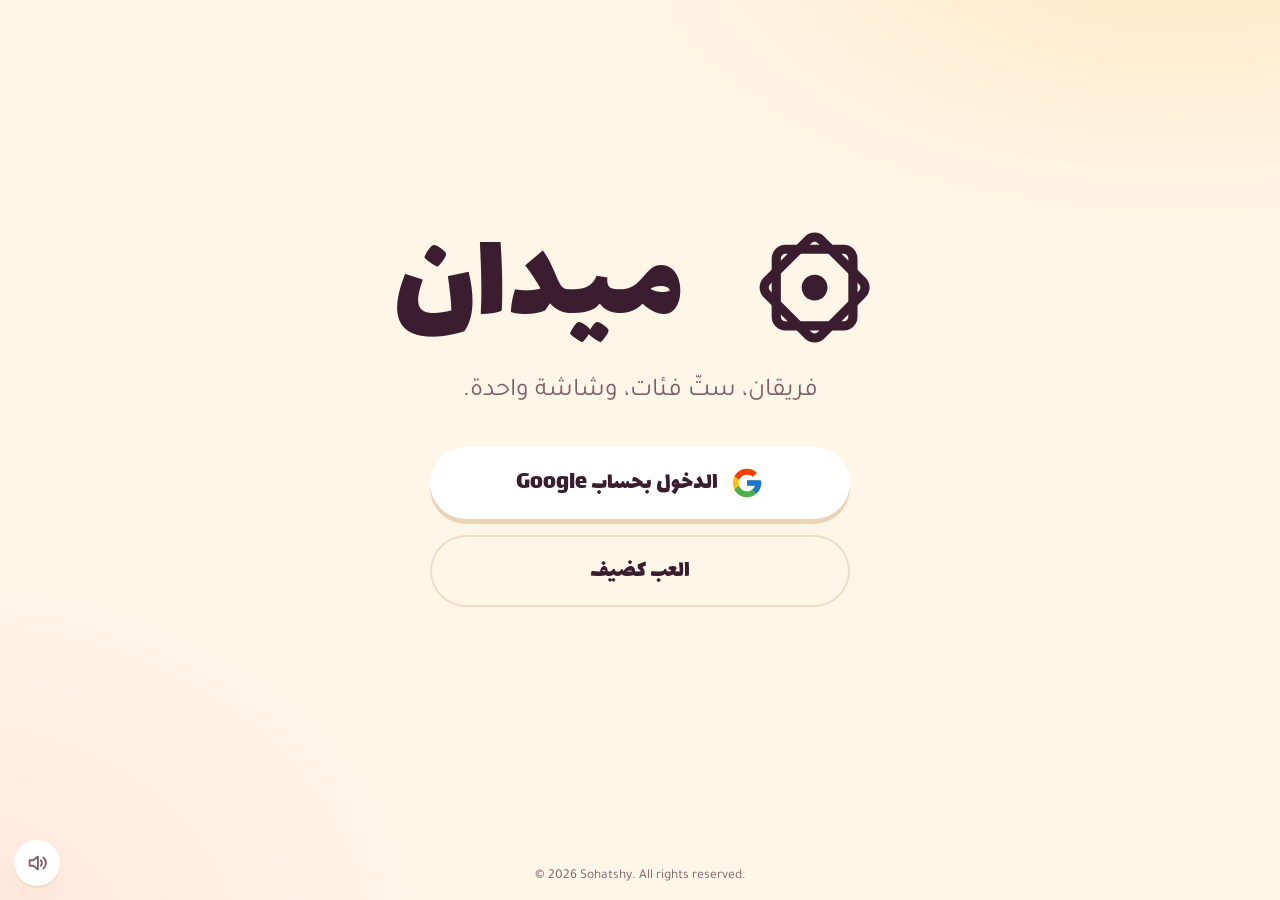
==== commit 2fe19196: "Warm & sunny style + new calm board (3×2 category cards) - Cream page, warm gradient header, Lalezar" ====
--- a/index.html
+++ b/index.html
@@ -1,138 +1,138 @@
-<!doctype html>
-<html lang="ar" dir="rtl">
-<head>
-  <meta charset="utf-8">
-  <meta name="viewport" content="width=device-width, initial-scale=1, viewport-fit=cover">
-  <title>ميدان — لعبة أسئلة للفريقين</title>
-  <meta name="description" content="لعبة أسئلة عربية لفريقين على شاشة واحدة">
-  <meta name="theme-color" content="#16181b">
-  <link rel="icon" href="assets/logo.svg" type="image/svg+xml">
-  <link rel="preconnect" href="https://fonts.googleapis.com">
-  <link rel="preconnect" href="https://fonts.gstatic.com" crossorigin>
-  <link href="https://fonts.googleapis.com/css2?family=Alexandria:wght@500;600;700;800&family=IBM+Plex+Sans+Arabic:wght@400;500;600;700&display=swap" rel="stylesheet">
-  <link rel="stylesheet" href="css/style.css">
-</head>
-<body>
-  <!-- ========== LOGIN ========== -->
-  <main id="screen-login" class="screen" hidden aria-labelledby="login-title">
-    <h1 id="login-title" class="logo login-logo"><span data-icon="logo"></span><span class="logo-word" data-game-name translate="no">ميدان</span></h1>
-    <p class="login-tagline">فريقان، ستّ فئات، وشاشة واحدة.</p>
-    <div class="login-actions">
-      <button type="button" class="btn btn-big btn-google" id="btn-google"><span data-icon="google"></span>الدخول بحساب Google</button>
-      <p class="login-user" id="login-user" hidden></p>
-      <button type="button" class="btn btn-big btn-ghost" id="btn-guest">العب كضيف</button>
-      <button type="button" class="btn btn-ghost btn-small" id="btn-signout" hidden>تسجيل الخروج</button>
-      <p class="login-note" id="login-note" role="status" aria-live="polite"></p>
-    </div>
-  </main>
-
-  <!-- ========== SETUP: category draft ========== -->
-  <main id="screen-setup" class="screen" hidden aria-labelledby="setup-title">
-    <header class="draft-head">
-      <span class="logo"><span data-icon="logo"></span><span class="logo-word" data-game-name translate="no">ميدان</span></span>
-      <h1 id="setup-title">اختيار الفئات</h1>
-    </header>
-    <form id="setup-form" class="draft" novalidate>
-      <div class="draft-top">
-        <label class="team-field" data-team="0">
-          <span class="team-field-label"><span class="team-mark" aria-hidden="true"></span>الفريق الأول</span>
-          <input id="t0-name" name="team0" autocomplete="off" spellcheck="false" maxlength="24" placeholder="اكتبوا اسم فريقكم…">
-        </label>
-        <div class="draft-turn">
-          <p class="draft-turn-text" id="draft-turn-text" aria-live="polite"></p>
-          <ol class="draft-order" id="draft-order" aria-label="ترتيب الاختيار"></ol>
-        </div>
-        <label class="team-field" data-team="1">
-          <span class="team-field-label"><span class="team-mark" aria-hidden="true"></span>الفريق الثاني</span>
-          <input id="t1-name" name="team1" autocomplete="off" spellcheck="false" maxlength="24" placeholder="اكتبوا اسم فريقكم…">
-        </label>
-      </div>
-
-      <div class="draft-body">
-        <section class="draft-side" data-team="0" aria-labelledby="side0-title">
-          <h2 class="visually-hidden" id="side0-title">فئات الفريق الأول</h2>
-          <ol class="slots" id="slots-0"></ol>
-        </section>
-
-        <section class="draft-pool" aria-labelledby="pool-title">
-          <h2 class="visually-hidden" id="pool-title">الفئات المتاحة</h2>
-          <div class="pool-tools">
-            <label class="pool-search">
-              <span class="visually-hidden">ابحث عن فئة</span>
-              <input type="search" id="pool-search" placeholder="ابحث عن فئة…" autocomplete="off" spellcheck="false">
-            </label>
-            <div class="chips" id="pool-filters" role="group" aria-label="تصفية الفئات"></div>
-          </div>
-          <div class="pool-grid" id="pool"></div>
-          <p class="pool-empty" id="pool-empty" hidden></p>
-        </section>
-
-        <section class="draft-side" data-team="1" aria-labelledby="side1-title">
-          <h2 class="visually-hidden" id="side1-title">فئات الفريق الثاني</h2>
-          <ol class="slots" id="slots-1"></ol>
-        </section>
-      </div>
-
-      <div class="draft-foot">
-        <p class="setup-error" id="setup-error" role="alert"></p>
-        <button type="submit" class="btn btn-primary btn-big" id="btn-start" aria-describedby="start-hint" disabled>ابدأ اللعب</button>
-        <p class="start-hint" id="start-hint"></p>
-      </div>
-    </form>
-  </main>
-
-  <!-- ========== BOARD ========== -->
-  <main id="screen-board" class="screen" hidden aria-label="لوحة الأسئلة">
-    <header class="scorebar">
-      <div class="team-card" data-team="0"></div>
-      <div class="turn-indicator" id="turn-indicator" aria-live="polite"></div>
-      <div class="team-card" data-team="1"></div>
-    </header>
-    <div class="board" id="board"></div>
-  </main>
-
-  <!-- ========== QUESTION ========== -->
-  <main id="screen-question" class="screen" hidden aria-labelledby="q-text">
-    <div class="q-top">
-      <span class="q-tag"><span id="q-cat"></span><span class="q-points" id="q-points"></span><span class="q-bet" id="q-bet" hidden>رهان ×2</span></span>
-      <div class="q-helpers" id="q-helpers" role="group" aria-label="المساعدات"></div>
-      <span class="q-who" id="q-who" aria-live="polite"></span>
-    </div>
-    <div class="q-main">
-      <div class="q-body">
-        <h1 class="q-text" id="q-text"></h1>
-        <p class="q-glimpse" id="q-glimpse" hidden></p>
-        <img class="q-flag" id="q-flag" alt="علم الدولة المطلوبة" width="520" height="390" hidden>
-        <div class="q-media" id="q-media" hidden></div>
-        <div class="q-answer" id="q-answer" hidden aria-live="polite"></div>
-      </div>
-      <div class="timer" id="timer" role="timer" aria-label="الوقت المتبقي">
-        <svg viewBox="-10 -10 220 220" aria-hidden="true"><polygon class="track"/><polygon class="fill" pathLength="100" stroke-dasharray="100"/></svg>
-        <span class="num" id="timer-num">60</span>
-      </div>
-    </div>
-    <div class="q-actions" id="q-actions"></div>
-  </main>
-
-  <!-- ========== WINNER ========== -->
-  <main id="screen-winner" class="screen" hidden aria-labelledby="win-name">
-    <canvas id="confetti" aria-hidden="true"></canvas>
-    <p class="win-kicker" id="win-kicker">الفائز</p>
-    <h1 class="win-name" id="win-name"></h1>
-    <div class="win-scores" id="win-scores"></div>
-    <button type="button" class="btn btn-big btn-t1" id="btn-new">لعبة جديدة</button>
-  </main>
-
-  <footer class="site-footer" id="site-footer" hidden>
-    <p lang="en" dir="ltr">© 2026 Sohatshy. All rights reserved.</p>
-  </footer>
-
-  <div class="corner-tools">
-    <button type="button" class="icon-btn" id="btn-mute" aria-label="كتم الصوت" aria-pressed="false"></button>
-    <button type="button" class="icon-btn" id="btn-quit" aria-label="إنهاء اللعبة والعودة للبداية" hidden></button>
-  </div>
-  <div class="toast" id="toast" role="status" aria-live="polite"></div>
-
-  <script type="module" src="js/app.js"></script>
-</body>
-</html>
+<!doctype html>
+<html lang="ar" dir="rtl">
+<head>
+  <meta charset="utf-8">
+  <meta name="viewport" content="width=device-width, initial-scale=1, viewport-fit=cover">
+  <title>ميدان — لعبة أسئلة للفريقين</title>
+  <meta name="description" content="لعبة أسئلة عربية لفريقين على شاشة واحدة">
+  <meta name="theme-color" content="#fff6e8">
+  <link rel="icon" href="assets/logo.svg" type="image/svg+xml">
+  <link rel="preconnect" href="https://fonts.googleapis.com">
+  <link rel="preconnect" href="https://fonts.gstatic.com" crossorigin>
+  <link href="https://fonts.googleapis.com/css2?family=Lalezar&family=Tajawal:wght@400;500;700;800&display=swap" rel="stylesheet">
+  <link rel="stylesheet" href="css/style.css">
+</head>
+<body>
+  <!-- ========== LOGIN ========== -->
+  <main id="screen-login" class="screen" hidden aria-labelledby="login-title">
+    <h1 id="login-title" class="logo login-logo"><span data-icon="logo"></span><span class="logo-word" data-game-name translate="no">ميدان</span></h1>
+    <p class="login-tagline">فريقان، ستّ فئات، وشاشة واحدة.</p>
+    <div class="login-actions">
+      <button type="button" class="btn btn-big btn-google" id="btn-google"><span data-icon="google"></span>الدخول بحساب Google</button>
+      <p class="login-user" id="login-user" hidden></p>
+      <button type="button" class="btn btn-big btn-ghost" id="btn-guest">العب كضيف</button>
+      <button type="button" class="btn btn-ghost btn-small" id="btn-signout" hidden>تسجيل الخروج</button>
+      <p class="login-note" id="login-note" role="status" aria-live="polite"></p>
+    </div>
+  </main>
+
+  <!-- ========== SETUP: category draft ========== -->
+  <main id="screen-setup" class="screen" hidden aria-labelledby="setup-title">
+    <header class="draft-head">
+      <span class="logo"><span data-icon="logo"></span><span class="logo-word" data-game-name translate="no">ميدان</span></span>
+      <h1 id="setup-title">اختيار الفئات</h1>
+    </header>
+    <form id="setup-form" class="draft" novalidate>
+      <div class="draft-top">
+        <label class="team-field" data-team="0">
+          <span class="team-field-label"><span class="team-mark" aria-hidden="true"></span>الفريق الأول</span>
+          <input id="t0-name" name="team0" autocomplete="off" spellcheck="false" maxlength="24" placeholder="اكتبوا اسم فريقكم…">
+        </label>
+        <div class="draft-turn">
+          <p class="draft-turn-text" id="draft-turn-text" aria-live="polite"></p>
+          <ol class="draft-order" id="draft-order" aria-label="ترتيب الاختيار"></ol>
+        </div>
+        <label class="team-field" data-team="1">
+          <span class="team-field-label"><span class="team-mark" aria-hidden="true"></span>الفريق الثاني</span>
+          <input id="t1-name" name="team1" autocomplete="off" spellcheck="false" maxlength="24" placeholder="اكتبوا اسم فريقكم…">
+        </label>
+      </div>
+
+      <div class="draft-body">
+        <section class="draft-side" data-team="0" aria-labelledby="side0-title">
+          <h2 class="visually-hidden" id="side0-title">فئات الفريق الأول</h2>
+          <ol class="slots" id="slots-0"></ol>
+        </section>
+
+        <section class="draft-pool" aria-labelledby="pool-title">
+          <h2 class="visually-hidden" id="pool-title">الفئات المتاحة</h2>
+          <div class="pool-tools">
+            <label class="pool-search">
+              <span class="visually-hidden">ابحث عن فئة</span>
+              <input type="search" id="pool-search" placeholder="ابحث عن فئة…" autocomplete="off" spellcheck="false">
+            </label>
+            <div class="chips" id="pool-filters" role="group" aria-label="تصفية الفئات"></div>
+          </div>
+          <div class="pool-grid" id="pool"></div>
+          <p class="pool-empty" id="pool-empty" hidden></p>
+        </section>
+
+        <section class="draft-side" data-team="1" aria-labelledby="side1-title">
+          <h2 class="visually-hidden" id="side1-title">فئات الفريق الثاني</h2>
+          <ol class="slots" id="slots-1"></ol>
+        </section>
+      </div>
+
+      <div class="draft-foot">
+        <p class="setup-error" id="setup-error" role="alert"></p>
+        <button type="submit" class="btn btn-primary btn-big" id="btn-start" aria-describedby="start-hint" disabled>ابدأ اللعب</button>
+        <p class="start-hint" id="start-hint"></p>
+      </div>
+    </form>
+  </main>
+
+  <!-- ========== BOARD ========== -->
+  <main id="screen-board" class="screen" hidden aria-label="لوحة الأسئلة">
+    <header class="scorebar">
+      <div class="team-card" data-team="0"></div>
+      <div class="turn-indicator" id="turn-indicator" aria-live="polite"></div>
+      <div class="team-card" data-team="1"></div>
+    </header>
+    <div class="board" id="board"></div>
+  </main>
+
+  <!-- ========== QUESTION ========== -->
+  <main id="screen-question" class="screen" hidden aria-labelledby="q-text">
+    <div class="q-top">
+      <span class="q-tag"><span id="q-cat"></span><span class="q-points" id="q-points"></span><span class="q-bet" id="q-bet" hidden>رهان ×2</span></span>
+      <div class="q-helpers" id="q-helpers" role="group" aria-label="المساعدات"></div>
+      <span class="q-who" id="q-who" aria-live="polite"></span>
+    </div>
+    <div class="q-main">
+      <div class="q-body">
+        <h1 class="q-text" id="q-text"></h1>
+        <p class="q-glimpse" id="q-glimpse" hidden></p>
+        <img class="q-flag" id="q-flag" alt="علم الدولة المطلوبة" width="520" height="390" hidden>
+        <div class="q-media" id="q-media" hidden></div>
+        <div class="q-answer" id="q-answer" hidden aria-live="polite"></div>
+      </div>
+      <div class="timer" id="timer" role="timer" aria-label="الوقت المتبقي">
+        <svg viewBox="-10 -10 220 220" aria-hidden="true"><polygon class="track"/><polygon class="fill" pathLength="100" stroke-dasharray="100"/></svg>
+        <span class="num" id="timer-num">60</span>
+      </div>
+    </div>
+    <div class="q-actions" id="q-actions"></div>
+  </main>
+
+  <!-- ========== WINNER ========== -->
+  <main id="screen-winner" class="screen" hidden aria-labelledby="win-name">
+    <canvas id="confetti" aria-hidden="true"></canvas>
+    <p class="win-kicker" id="win-kicker">الفائز</p>
+    <h1 class="win-name" id="win-name"></h1>
+    <div class="win-scores" id="win-scores"></div>
+    <button type="button" class="btn btn-big btn-t1" id="btn-new">لعبة جديدة</button>
+  </main>
+
+  <footer class="site-footer" id="site-footer" hidden>
+    <p lang="en" dir="ltr">© 2026 Sohatshy. All rights reserved.</p>
+  </footer>
+
+  <div class="corner-tools">
+    <button type="button" class="icon-btn" id="btn-mute" aria-label="كتم الصوت" aria-pressed="false"></button>
+    <button type="button" class="icon-btn" id="btn-quit" aria-label="إنهاء اللعبة والعودة للبداية" hidden></button>
+  </div>
+  <div class="toast" id="toast" role="status" aria-live="polite"></div>
+
+  <script type="module" src="js/app.js"></script>
+</body>
+</html>
--- a/css/style.css
+++ b/css/style.css
@@ -1,455 +1,494 @@
-/* ============================================================
-   Maydan — design tokens (graphite + lime)
-   ============================================================ */
-:root {
-  /* surfaces */
-  --bg: #16181b;          /* graphite background */
-  --surface: #1f2226;     /* panels */
-  --raised: #282c31;      /* cards, tiles */
-  --line: #343940;        /* hairlines, empty slots */
-  --text: #eef0f2;
-  --muted: #a1a7af;       /* 7.4:1 on --bg */
-
-  /* teams (also told apart by shape: team 1 = circle, team 2 = diamond) */
-  --lime: #d4ef3b;        /* team 1 + main accent — only ever on dark, with dark text on it */
-  --lime-ink: #1b2006;
-  --azure: #59b8ff;       /* team 2 — stays distinct from lime for red-green colour blindness */
-  --azure-ink: #04233a;
-  --danger: #ff7a59;      /* timer running out */
-  --accent: var(--lime);
-
-  --font-display: 'Alexandria', 'IBM Plex Sans Arabic', system-ui, sans-serif;
-  --font-body: 'IBM Plex Sans Arabic', system-ui, sans-serif;
-
-  --r-sm: 6px;
-  --r: 10px;
-  --r-lg: 14px;
-  --gap: clamp(8px, 1.1vw, 18px);
-  --ease: cubic-bezier(0.2, 0.7, 0.2, 1);
-  --shadow: 0 1px 0 rgba(255, 255, 255, 0.04) inset, 0 10px 30px -12px rgba(0, 0, 0, 0.55);
-
-  /* legacy names still used by screens that get restyled in the next pass */
-  --night: var(--bg);
-  --night-2: var(--surface);
-  --night-3: var(--line);
-  --tile: #eef0f2;
-  --tile-ink: #16181b;
-  --t1: var(--lime);
-  --t1-ink: var(--lime-ink);
-  --t2: var(--azure);
-  --t2-ink: var(--azure-ink);
-  --played: #3a3f46;
-  --r-md: var(--r);
-  --ease-pop: var(--ease);
-
-  color-scheme: dark;
-}
-
-* { box-sizing: border-box; }
-html, body { height: 100%; }
-
-body {
-  margin: 0;
-  font-family: var(--font-body);
-  color: var(--text);
-  background-color: var(--bg);
-  /* calm background: one soft light from the top, no pattern */
-  background-image: radial-gradient(1400px 700px at 50% -15%, rgba(212, 239, 59, 0.055), transparent 60%),
-    radial-gradient(1200px 900px at 50% 120%, rgba(0, 0, 0, 0.35), transparent 70%);
-  background-attachment: fixed;
-  -webkit-font-smoothing: antialiased;
-  text-rendering: optimizeLegibility;
-  -webkit-tap-highlight-color: transparent;
-  overflow-x: hidden;
-}
-
-button { font: inherit; color: inherit; cursor: pointer; touch-action: manipulation; }
-button:disabled { cursor: not-allowed; }
-input { font: inherit; }
-:focus-visible { outline: 3px solid var(--lime); outline-offset: 3px; border-radius: var(--r-sm); }
-
-.visually-hidden { position: absolute !important; width: 1px; height: 1px; overflow: hidden; clip: rect(0 0 0 0); white-space: nowrap; }
-
-/* ---------- team shape ---------- */
-.team-mark { --size: 0.62em; display: inline-block; flex: none; width: var(--size); height: var(--size); background: var(--lime); border-radius: 50%; }
-.team-mark[data-team='1'] { background: var(--azure); border-radius: 2px; transform: rotate(45deg) scale(0.86); }
-[data-team='1'] > .team-mark:not([data-team]), [data-team='1'] .team-field-label .team-mark { background: var(--azure); border-radius: 2px; transform: rotate(45deg) scale(0.86); }
-
-/* ---------- copyright footer (login / setup / winner screens) ---------- */
-.site-footer { min-height: 40px; display: flex; align-items: center; justify-content: center;
-  padding: 0 72px max(8px, env(safe-area-inset-bottom)); color: var(--muted); font-size: 0.82rem; text-align: center; }
-.site-footer p { margin: 0; }
-.site-footer[hidden] { display: none; }
-body.has-footer .screen.is-active { min-height: calc(100dvh - 40px); }
-
-/* ---------- screens ---------- */
-.screen { display: none; min-height: 100dvh; padding: clamp(12px, 1.8vw, 32px);
-  padding-top: max(clamp(12px, 1.8vw, 32px), env(safe-area-inset-top));
-  padding-bottom: max(clamp(12px, 1.8vw, 32px), env(safe-area-inset-bottom));
-  padding-inline: max(clamp(12px, 1.8vw, 32px), env(safe-area-inset-left), env(safe-area-inset-right)); }
-.screen[hidden] { display: none !important; }
-.screen.is-active { display: flex; flex-direction: column; }
-h1, h2 { text-wrap: balance; }
-
-/* ---------- logo ---------- */
-.logo { display: inline-flex; align-items: center; gap: 0.45em; font-family: var(--font-display); font-weight: 700; line-height: 1; letter-spacing: 0; }
-.logo svg { width: 1.15em; height: 1.15em; flex: none; color: var(--lime); }
-
-/* ---------- buttons ---------- */
-.btn {
-  display: inline-flex; align-items: center; justify-content: center; gap: 0.5em;
-  min-height: 52px; padding: 0.55em 1.4em;
-  border: 0; border-radius: var(--r);
-  font-family: var(--font-display); font-weight: 600; font-size: clamp(1rem, 1.3vw, 1.35rem);
-  background: var(--raised); color: var(--text);
-  box-shadow: var(--shadow);
-  transition: transform 0.15s var(--ease), background-color 0.2s ease, box-shadow 0.2s ease, opacity 0.2s ease;
-}
-.btn:hover:not(:disabled) { transform: translateY(-1px); background: #31363c; }
-.btn:active:not(:disabled) { transform: translateY(1px); }
-.btn:disabled { opacity: 0.38; box-shadow: none; }
-.btn-big { min-height: 64px; font-size: clamp(1.15rem, 1.7vw, 1.7rem); padding: 0.55em 2.2em; }
-.btn-primary, .btn-t1 { background: var(--lime); color: var(--lime-ink); }
-.btn-primary:hover:not(:disabled), .btn-t1:hover:not(:disabled) { background: #def55e; }
-.btn-t2 { background: var(--azure); color: var(--azure-ink); }
-.btn-t2:hover:not(:disabled) { background: #7cc8ff; }
-.btn-ghost { background: transparent; color: var(--text); box-shadow: inset 0 0 0 1.5px var(--line); }
-.btn-ghost:hover:not(:disabled) { background: rgba(255, 255, 255, 0.04); }
-.btn-danger { background: var(--danger); color: #2a0d05; }
-.btn[hidden] { display: none; }
-
-/* corner tools (mute / leave game) */
-.corner-tools { position: fixed; bottom: max(14px, env(safe-area-inset-bottom)); left: max(14px, env(safe-area-inset-left)); z-index: 50; display: flex; gap: 8px; }
-.icon-btn { width: 46px; height: 46px; border-radius: var(--r); border: 0; background: var(--surface); color: var(--muted); display: grid; place-items: center; box-shadow: var(--shadow); transition: color 0.2s ease; }
-.icon-btn:hover { color: var(--text); }
-.icon-btn svg { width: 22px; height: 22px; }
-.icon-btn[hidden] { display: none; }
-
-/* ============================================================
-   SETUP — category draft
-   ============================================================ */
-#screen-setup { gap: var(--gap); width: 100%; max-width: 1760px; margin: 0 auto; }
-.draft-head { display: flex; align-items: center; justify-content: space-between; gap: 1rem; }
-.draft-head .logo { font-size: clamp(1.4rem, 2vw, 2rem); }
-.draft-head h1 { margin: 0; font-family: var(--font-display); font-weight: 600; font-size: clamp(1.1rem, 1.6vw, 1.6rem); color: var(--muted); }
-.draft { flex: 1; min-height: 0; display: flex; flex-direction: column; gap: var(--gap); }
-
-.draft-top { display: grid; grid-template-columns: minmax(220px, 1fr) auto minmax(220px, 1fr); align-items: end; gap: var(--gap); }
-.team-field { --c: var(--lime); display: flex; flex-direction: column; gap: 6px; }
-.team-field[data-team='1'] { --c: var(--azure); }
-.team-field-label { display: inline-flex; align-items: center; gap: 0.5em; color: var(--muted); font-weight: 600; font-size: 0.95rem; }
-.team-field input {
-  width: 100%; min-height: 54px; padding: 0 16px;
-  border: 0; border-radius: var(--r); background: var(--surface); color: var(--text);
-  font-family: var(--font-display); font-weight: 600; font-size: clamp(1.1rem, 1.6vw, 1.6rem);
-  box-shadow: inset 0 -2px 0 var(--line);
-  transition: box-shadow 0.2s ease;
-}
-.team-field input::placeholder { color: #6d737b; font-weight: 500; }
-.team-field input:focus-visible { outline: none; box-shadow: inset 0 -2px 0 var(--c); }
-.team-field.is-turn input { box-shadow: inset 0 -2px 0 var(--c); }
-
-.draft-turn { display: flex; flex-direction: column; align-items: center; gap: 10px; padding-bottom: 6px; min-width: 0; }
-.draft-turn-text { margin: 0; display: inline-flex; align-items: center; gap: 0.55em; font-family: var(--font-display); font-weight: 500; font-size: clamp(1.05rem, 1.6vw, 1.6rem); white-space: nowrap; }
-.draft-turn-text strong { font-weight: 700; color: var(--lime); }
-.draft-turn-text[data-team='1'] strong { color: var(--azure); }
-.draft-turn-text .team-mark { --size: 0.7em; }
-.draft-order { list-style: none; margin: 0; padding: 0; display: flex; gap: 10px; }
-.order-step { width: 34px; height: 6px; border-radius: 3px; background: var(--line); position: relative; display: grid; place-items: center; }
-.order-step .team-mark { position: absolute; --size: 0; }
-.order-step.is-done[data-team='0'] { background: var(--lime); }
-.order-step.is-done[data-team='1'] { background: var(--azure); }
-.order-step.is-now[data-team='0'] { background: color-mix(in srgb, var(--lime) 40%, var(--line)); box-shadow: 0 0 0 2px var(--lime); }
-.order-step.is-now[data-team='1'] { background: color-mix(in srgb, var(--azure) 40%, var(--line)); box-shadow: 0 0 0 2px var(--azure); }
-
-.draft-body { flex: 1; min-height: 0; display: grid; grid-template-columns: minmax(200px, 17vw) minmax(0, 1fr) minmax(200px, 17vw); gap: var(--gap); }
-
-/* team slots */
-.draft-side { --c: var(--lime); --ink: var(--lime-ink); display: flex; flex-direction: column; min-height: 0; }
-.draft-side[data-team='1'] { --c: var(--azure); --ink: var(--azure-ink); }
-.slots { list-style: none; margin: 0; padding: 0; display: flex; flex-direction: column; gap: var(--gap); }
-.slots li { display: flex; min-height: 0; }
-.slot { flex: 1; min-height: clamp(76px, 10.5vh, 118px); border-radius: var(--r-lg); display: flex; align-items: center; gap: 14px; padding: 14px 16px; }
-.slot.is-empty { border: 1.5px dashed var(--line); color: #6d737b; }
-.slot-num { font-family: var(--font-display); font-weight: 700; font-size: clamp(1.2rem, 1.6vw, 1.6rem); width: 1.6em; text-align: center; }
-.slot-hint { font-size: 0.95rem; }
-.slot.is-next { border: 1.5px solid var(--c); color: var(--text); background: color-mix(in srgb, var(--c) 7%, transparent); }
-.slot.is-next .slot-num { color: var(--c); }
-.slot.is-filled {
-  border: 0; border-inline-start: 3px solid var(--c); text-align: start; background: var(--raised); box-shadow: var(--shadow);
-  transition: transform 0.2s var(--ease), background-color 0.2s ease;
-}
-.slot.is-filled:hover { background: #2f3339; }
-.slot.is-arriving { opacity: 0; }
-.slot-icon { width: clamp(36px, 3vw, 52px); height: clamp(36px, 3vw, 52px); flex: none; color: var(--text); }
-.slot-icon svg, .slot-icon img { width: 100%; height: 100%; border-radius: var(--r-sm); object-fit: cover; }
-.slot-name { flex: 1; min-width: 0; font-family: var(--font-display); font-weight: 600; font-size: clamp(1rem, 1.4vw, 1.4rem); overflow-wrap: anywhere; line-height: 1.3; }
-.slot-remove { color: var(--muted); font-size: 1.4rem; line-height: 1; opacity: 0; transition: opacity 0.2s ease; }
-.slot.is-filled:hover .slot-remove, .slot.is-filled:focus-visible .slot-remove { opacity: 1; }
-
-/* shared pool */
-.draft-pool { display: flex; flex-direction: column; gap: 12px; min-height: 0; background: var(--surface); border-radius: var(--r-lg); padding: clamp(12px, 1.2vw, 20px); box-shadow: var(--shadow); }
-.pool-tools { display: flex; gap: 12px; align-items: center; flex-wrap: wrap; }
-.pool-search { flex: 1 1 240px; }
-.pool-search input {
-  width: 100%; min-height: 44px; padding: 0 14px; border: 0; border-radius: var(--r);
-  background: var(--bg); color: var(--text); font-size: 1rem; box-shadow: inset 0 0 0 1px var(--line);
-}
-.pool-search input:focus-visible { outline: none; box-shadow: inset 0 0 0 1.5px var(--lime); }
-.chips { display: flex; gap: 6px; flex-wrap: wrap; }
-.chip { min-height: 38px; padding: 0 14px; border: 0; border-radius: 999px; background: transparent; color: var(--muted); font-weight: 600; font-size: 0.92rem; box-shadow: inset 0 0 0 1px var(--line); }
-.chip:hover { color: var(--text); }
-.chip[aria-pressed='true'] { background: var(--text); color: var(--bg); box-shadow: none; }
-.pool-grid { flex: 1; min-height: 0; overflow-y: auto; display: grid; grid-template-columns: repeat(auto-fill, minmax(clamp(150px, 12vw, 220px), 1fr)); grid-auto-rows: minmax(clamp(110px, 13vh, 170px), auto); gap: 12px; align-content: start; padding: 2px; scrollbar-width: thin; }
-.pool-empty { margin: 0; color: var(--muted); text-align: center; padding: 2rem 1rem; }
-
-.cat-card { position: relative; min-width: 0; display: flex; }
-.cat-pick {
-  flex: 1; border: 0; border-radius: var(--r); padding: 16px 14px 14px; background: var(--raised); box-shadow: var(--shadow);
-  display: flex; flex-direction: column; align-items: center; justify-content: center; gap: 10px; text-align: center;
-  transition: transform 0.2s var(--ease), box-shadow 0.2s ease, background-color 0.2s ease;
-}
-.cat-pick:hover:not(:disabled) { transform: translateY(-2px); background: #2f3339; box-shadow: var(--shadow), inset 0 0 0 1.5px var(--lime); }
-.cat-pick:disabled { cursor: default; }
-.cat-card.is-soon .cat-pick { opacity: 0.45; }
-.cat-art { width: clamp(40px, 3.4vw, 60px); height: clamp(40px, 3.4vw, 60px); color: var(--text); }
-.cat-art svg, .cat-art img { display: block; width: 100%; height: 100%; border-radius: var(--r-sm); object-fit: cover; }
-.cat-name { font-family: var(--font-display); font-weight: 600; font-size: clamp(0.98rem, 1.25vw, 1.3rem); line-height: 1.3; overflow-wrap: anywhere; padding-inline: 18px; }
-.cat-soon { font-size: 0.8rem; color: var(--muted); }
-.cat-info {
-  position: absolute; top: 8px; inset-inline-end: 8px; width: 28px; height: 28px; padding: 0; border: 0; border-radius: 50%;
-  background: transparent; color: var(--muted); box-shadow: inset 0 0 0 1px var(--line); font: 600 0.85rem/1 var(--font-body);
-}
-.cat-info:hover, .cat-info[aria-expanded='true'] { color: var(--bg); background: var(--text); box-shadow: none; }
-.cat-desc {
-  position: absolute; z-index: 5; top: 42px; inset-inline: 6px; margin: 0; padding: 12px 14px; border-radius: var(--r);
-  background: #0f1113; color: var(--text); box-shadow: 0 16px 40px rgba(0, 0, 0, 0.6), inset 0 0 0 1px var(--line);
-  font-size: 0.92rem; line-height: 1.6; text-align: start;
-}
-.cat-desc[hidden] { display: none; }
-.cat-ghost { position: fixed; z-index: 80; margin: 0; pointer-events: none; transform-origin: center; }
-.cat-ghost .cat-info, .cat-ghost .cat-desc { display: none; }
-
-.draft-foot { display: flex; flex-direction: column; align-items: center; gap: 6px; }
-.start-hint, .setup-error { margin: 0; min-height: 1.3em; font-size: 0.95rem; text-align: center; }
-.start-hint { color: var(--muted); }
-.setup-error { color: var(--danger); font-weight: 600; }
-.setup-error:empty { display: none; }
-
-/* ============================================================
-   BOARD — score bar + category towers
-   ============================================================ */
-#screen-board { height: 100dvh; gap: var(--gap); padding-bottom: max(70px, env(safe-area-inset-bottom)); } /* room for the mute / home buttons */
-.scorebar { display: grid; grid-template-columns: minmax(0, 1fr) auto minmax(0, 1fr); align-items: stretch; gap: var(--gap); }
-.team-card {
-  --c: var(--lime); --ink: var(--lime-ink);
-  display: grid; grid-template-columns: minmax(0, 1fr) auto; grid-template-areas: 'id score' 'helpers score'; align-items: center; column-gap: 18px; row-gap: 6px;
-  padding: clamp(10px, 1vw, 16px) clamp(14px, 1.4vw, 24px); border-radius: var(--r-lg); background: var(--surface); box-shadow: var(--shadow);
-  transition: box-shadow 0.3s ease, opacity 0.3s ease;
-}
-.team-card[data-team='1'] { --c: var(--azure); --ink: var(--azure-ink); grid-template-columns: auto minmax(0, 1fr); grid-template-areas: 'score id' 'score helpers'; }
-.team-card[data-team='1'] .team-id, .team-card[data-team='1'] .helpers { justify-content: flex-end; }
-.team-card.is-turn { box-shadow: var(--shadow), inset 0 0 0 2px var(--c), 0 0 36px -14px var(--c); }
-.team-id { grid-area: id; display: flex; align-items: center; gap: 0.5em; min-width: 0; }
-.team-id .team-mark { --size: 0.55em; }
-.team-name { font-family: var(--font-display); font-weight: 600; font-size: clamp(1.15rem, 2vw, 2.2rem); line-height: 1.2; white-space: nowrap; overflow: hidden; text-overflow: ellipsis; }
-.team-score { grid-area: score; font-family: var(--font-display); font-weight: 800; font-size: clamp(2.2rem, 4.4vw, 4.6rem); line-height: 1; color: var(--c); font-variant-numeric: tabular-nums; }
-.team-score.bump { animation: bump 0.5s var(--ease); }
-@keyframes bump { 40% { transform: scale(1.12); } }
-
-.helpers { grid-area: helpers; display: flex; gap: 6px; }
-.helper-btn { width: 34px; height: 34px; border-radius: var(--r-sm); border: 0; background: var(--bg); color: var(--muted); display: grid; place-items: center; transition: color 0.2s ease, box-shadow 0.2s ease; }
-.helper-btn svg { width: 18px; height: 18px; }
-.helper-btn:not(:disabled) { color: var(--c); box-shadow: inset 0 0 0 1.5px var(--c); }
-.helper-btn.is-armed { background: var(--c); color: var(--ink); box-shadow: none; animation: breathe 1.6s ease-in-out infinite; }
-.helper-btn.is-used { opacity: 0.3; }
-@keyframes breathe { 50% { opacity: 0.7; } }
-
-.turn-indicator { --c: var(--lime); --ink: var(--lime-ink); align-self: center; display: flex; flex-direction: column; align-items: center; gap: 6px; min-width: clamp(140px, 14vw, 260px); }
-.turn-indicator[data-team='1'] { --c: var(--azure); --ink: var(--azure-ink); }
-.turn-label { color: var(--muted); font-size: clamp(0.85rem, 1vw, 1.05rem); }
-.turn-team {
-  position: relative; display: inline-flex; align-items: center; gap: 0.5em; max-width: 22vw;
-  padding: 0.4em 1.1em; border-radius: var(--r); background: var(--c); color: var(--ink);
-  font-family: var(--font-display); font-weight: 700; font-size: clamp(1rem, 1.5vw, 1.6rem); white-space: nowrap; overflow: hidden; text-overflow: ellipsis;
-}
-.turn-team .team-mark { background: var(--ink); --size: 0.55em; }
-/* small pointer toward the team's card: team 1 sits on the right (RTL start), team 2 on the left */
-.turn-team::after { content: ''; position: absolute; top: 50%; width: 0; height: 0; border: 7px solid transparent; transform: translateY(-50%); }
-.turn-indicator[data-team='0'] .turn-team::after { right: -13px; border-left-color: var(--c); }
-.turn-indicator[data-team='1'] .turn-team::after { left: -13px; border-right-color: var(--c); }
-
-.board { flex: 1; min-height: 0; display: grid; grid-template-columns: repeat(6, minmax(0, 1fr)); gap: var(--gap); }
-.tower { --c: var(--line); display: flex; flex-direction: column; min-width: 0; min-height: 0; padding: clamp(8px, 0.8vw, 12px); border-radius: var(--r-lg); background: var(--surface); box-shadow: var(--shadow); gap: clamp(6px, 0.7vw, 10px); }
-.tower[data-owner='0'] { --c: var(--lime); }
-.tower[data-owner='1'] { --c: var(--azure); }
-.tower-head { margin: 0; display: flex; align-items: center; gap: 10px; min-height: clamp(48px, 7vh, 76px); padding: 4px 6px 8px; border-bottom: 1px solid var(--line); }
-.tower-icon { width: clamp(28px, 2.4vw, 44px); height: clamp(28px, 2.4vw, 44px); flex: none; color: var(--text); }
-.tower-icon svg, .tower-icon img { width: 100%; height: 100%; border-radius: var(--r-sm); object-fit: cover; }
-.tower-name { flex: 1; min-width: 0; font-family: var(--font-display); font-weight: 600; font-size: clamp(0.92rem, 1.35vw, 1.5rem); line-height: 1.25; overflow-wrap: anywhere; }
-.tower-owner .team-mark { --size: 0.5em; display: block; }
-.tower-levels { flex: 1; min-height: 0; display: flex; flex-direction: column; gap: clamp(6px, 0.7vw, 10px); }
-.level { flex: 1; min-height: 0; display: grid; grid-template-columns: 1fr 1fr; gap: clamp(6px, 0.7vw, 10px); }
-
-/* question buttons: brighter at each level (dark → light graphite), plus 1/2/3 level dots.
-   Lime/azure fills are reserved for "this team took the points". */
-.tile {
-  position: relative; min-height: 0; height: 100%; border: 0; border-radius: var(--r);
-  display: flex; flex-direction: column; align-items: center; justify-content: center; gap: 0.3em;
-  background: #23272c; color: #a9afb6;
-  box-shadow: var(--shadow), inset 0 0 0 1px rgba(255, 255, 255, 0.04);
-  font-family: var(--font-display); font-weight: 700; font-size: clamp(1.15rem, 2.4vw, 2.9rem); line-height: 1; font-variant-numeric: tabular-nums;
-  transition: transform 0.18s var(--ease), box-shadow 0.2s ease, background-color 0.3s ease;
-}
-.level[data-points='400'] .tile { background: #2d3238; color: #e3e6e9; }
-.level[data-points='600'] .tile { background: #3a4047; color: #fff; box-shadow: var(--shadow), inset 0 1px 0 rgba(255, 255, 255, 0.07); }
-.tile-dots { display: flex; gap: 0.32em; pointer-events: none; }
-.tile-dots i { width: 0.2em; height: 0.2em; border-radius: 50%; background: currentColor; opacity: 0.55; }
-.tile:hover:not(:disabled) { transform: translateY(-2px); box-shadow: var(--shadow), inset 0 0 0 1.5px var(--lime); }
-.tile:active:not(:disabled) { transform: translateY(1px); }
-.tile .tile-pts { pointer-events: none; }
-/* played: filled with the colour (and shape) of the team that took the points */
-.tile.is-played { cursor: default; flex-direction: row; gap: 0.4em; font-size: clamp(0.9rem, 1.5vw, 1.7rem); box-shadow: none; }
-.tile.is-played[data-won='0'] { background: var(--lime); color: var(--lime-ink); }
-.tile.is-played[data-won='1'] { background: var(--azure); color: var(--azure-ink); }
-.tile.is-played .team-mark { background: currentColor; --size: 0.6em; }
-.tile.is-played[data-won='none'] { background: transparent; color: #6d737b; box-shadow: inset 0 0 0 1.5px #3c4148; background-image: repeating-linear-gradient(135deg, transparent 0 9px, rgba(255, 255, 255, 0.025) 9px 18px); }
-.tile-none { font-weight: 400; }
-
-/* ============================================================
-   LOGIN (restyled fully in the next pass)
-   ============================================================ */
-#screen-login { align-items: center; justify-content: center; text-align: center; gap: 2.5rem; }
-.login-logo { font-size: clamp(3.6rem, 10vw, 8rem); color: var(--text); margin: 0; }
-.login-tagline { margin: -1.5rem 0 0; color: var(--muted); font-size: clamp(1.1rem, 2vw, 1.6rem); }
-.login-actions { display: flex; flex-direction: column; gap: 1rem; width: min(420px, 100%); }
-.login-actions .btn { width: 100%; }
-.login-note { color: var(--muted); font-size: 0.95rem; min-height: 1.5em; margin: 0; }
-.btn-google svg { width: 1.4em; height: 1.4em; }
-.btn-small { min-height: 44px; font-size: 1rem; align-self: center; width: auto !important; }
-.login-user { margin: 0; font-size: clamp(1.1rem, 2vw, 1.5rem); font-weight: 700; overflow-wrap: anywhere; }
-.login-user[hidden] { display: none; }
-
-/* ============================================================
-   QUESTION (restyled fully in the next pass)
-   ============================================================ */
-#screen-question { --team-color: var(--t1); --team-ink: var(--t1-ink); padding-bottom: 80px; }
-#screen-question[data-team='1'] { --team-color: var(--t2); --team-ink: var(--t2-ink); }
-.q-top { display: flex; justify-content: space-between; align-items: center; gap: 1rem; flex-wrap: wrap; }
-.q-tag { display: inline-flex; align-items: center; gap: 0.6rem; font-weight: 700; font-size: clamp(1rem, 1.6vw, 1.6rem); color: var(--muted); }
-.q-points { font-family: var(--font-display); font-weight: 700; background: var(--tile); color: var(--tile-ink); padding: 0.15em 0.6em; border-radius: var(--r-sm); font-size: 1.1em; }
-.q-who { font-weight: 700; font-size: clamp(1rem, 1.6vw, 1.6rem); padding: 0.3em 1em; border-radius: var(--r); background: var(--team-color); color: var(--team-ink); }
-.q-who.is-steal { animation: breathe 1.2s ease-in-out infinite; }
-.q-main { flex: 1; display: grid; grid-template-columns: 1fr auto; align-items: center; gap: clamp(16px, 4vw, 64px); padding: clamp(12px, 3vw, 48px) 0; }
-.q-body { display: flex; flex-direction: column; gap: clamp(12px, 2vw, 28px); min-width: 0; }
-.q-text { margin: 0; font-weight: 700; line-height: 1.4; font-size: clamp(1.8rem, 4.2vw, 4.6rem); text-wrap: balance; }
-.q-flag { width: min(520px, 80%); height: auto; aspect-ratio: 4 / 3; object-fit: contain; border-radius: var(--r); background: rgba(255,255,255,0.05); padding: 10px; }
-.q-flag[hidden] { display: none; }
-.q-media { width: 100%; }
-.q-media[hidden] { display: none; }
-.q-media img, .q-media video { display: block; max-width: 100%; max-height: 46vh; border-radius: var(--r); background: #000; }
-.q-audio { display: flex; align-items: center; gap: 14px; padding: 14px 18px; border-radius: var(--r); background: var(--surface); max-width: 640px; color: var(--team-color); }
-.q-audio svg { width: 40px; height: 40px; flex: none; }
-.q-audio audio { flex: 1; min-width: 0; }
-.q-answer { align-self: flex-start; background: var(--tile); color: var(--tile-ink); border-radius: var(--r-lg); padding: clamp(14px, 2vw, 28px) clamp(18px, 3vw, 40px); font-weight: 700; font-size: clamp(1.6rem, 3.4vw, 3.6rem); line-height: 1.3; animation: reveal 0.45s var(--ease); }
-.q-answer[hidden] { display: none; }
-.q-answer .ans-label { display: block; font-size: 0.4em; font-weight: 600; color: #5d636b; margin-bottom: 0.2em; }
-.q-answer .ans-examples { display: block; font-size: 0.55em; font-weight: 600; margin-top: 0.4em; color: #3b4047; }
-.q-answer .ans-source { display: block; font-size: 0.32em; font-weight: 400; margin-top: 0.6em; }
-.q-answer .ans-source a { color: #3b4047; }
-@keyframes reveal { from { opacity: 0; transform: translateY(12px); } }
-.q-bet { font-weight: 700; background: var(--danger); color: #2a0d05; padding: 0.2em 0.7em; border-radius: var(--r-sm); }
-.q-bet[hidden] { display: none; }
-.q-helpers { display: flex; gap: 10px; flex-wrap: wrap; }
-.q-helper { min-height: 48px; font-size: clamp(0.95rem, 1.2vw, 1.2rem); background: var(--surface); color: var(--team-color); box-shadow: inset 0 0 0 1.5px var(--team-color); }
-.q-helper svg { width: 1.2em; height: 1.2em; }
-.q-helper:disabled { opacity: 0.3; box-shadow: inset 0 0 0 1.5px var(--line); color: var(--muted); }
-.q-glimpse { margin: 0; display: flex; align-items: center; gap: 1rem; flex-wrap: wrap; animation: reveal 0.4s var(--ease); }
-.q-glimpse[hidden] { display: none; }
-.glimpse-pattern { display: inline-flex; align-items: flex-end; gap: 6px; }
-.glimpse-pattern b { font-family: var(--font-display); font-weight: 700; font-size: clamp(2rem, 3.6vw, 3.6rem); line-height: 1; color: var(--team-color); }
-.glimpse-pattern i { display: inline-block; width: clamp(20px, 2.4vw, 36px); height: 6px; border-radius: 3px; background: var(--team-color); margin-bottom: 0.35em; }
-.glimpse-pattern .gap { display: inline-block; width: clamp(16px, 2vw, 28px); }
-.glimpse-count { color: var(--text); font-weight: 700; font-size: clamp(1.1rem, 2vw, 1.8rem); }
-.timer { position: relative; width: clamp(150px, 20vw, 300px); aspect-ratio: 1; display: grid; place-items: center; }
-.timer svg { position: absolute; inset: 0; width: 100%; height: 100%; overflow: visible; }
-.timer .track { fill: var(--surface); stroke: var(--line); stroke-width: 6; }
-.timer .fill { fill: none; stroke: var(--team-color); stroke-width: 10; stroke-linejoin: round; stroke-linecap: round; transition: stroke-dashoffset 1s linear, stroke 0.3s ease; }
-.timer .num { position: relative; font-family: var(--font-display); font-weight: 700; font-size: clamp(3rem, 7vw, 7rem); line-height: 1; font-variant-numeric: tabular-nums; }
-.timer.is-low .fill { stroke: var(--danger); }
-.timer.is-low .num { color: var(--danger); }
-.timer.is-done { opacity: 0.35; }
-.q-actions { display: flex; justify-content: center; align-items: center; gap: clamp(8px, 1.5vw, 20px); flex-wrap: wrap; min-height: 80px; }
-.q-actions .award-label { width: 100%; text-align: center; margin: 0; color: var(--muted); font-weight: 600; font-size: clamp(1rem, 1.5vw, 1.4rem); }
-
-/* ============================================================
-   WINNER (restyled fully in the next pass)
-   ============================================================ */
-#screen-winner { align-items: center; justify-content: center; text-align: center; gap: 1.5rem; position: relative; overflow: hidden; }
-#confetti { position: fixed; inset: 0; width: 100%; height: 100%; pointer-events: none; z-index: 0; }
-#screen-winner > *:not(canvas) { position: relative; z-index: 1; }
-.win-kicker { margin: 0; color: var(--muted); font-size: clamp(1.2rem, 2.4vw, 2rem); font-weight: 600; }
-.win-name { margin: 0; font-family: var(--font-display); font-weight: 800; line-height: 1.1; font-size: clamp(3.2rem, 10vw, 9rem); color: var(--win-color, var(--text)); animation: reveal 0.6s var(--ease); overflow-wrap: anywhere; max-width: 100%; }
-.win-scores { display: flex; gap: clamp(12px, 3vw, 40px); flex-wrap: wrap; justify-content: center; }
-.win-score { background: var(--surface); border-radius: var(--r-lg); padding: 1rem 2rem; box-shadow: var(--shadow), inset 0 3px 0 var(--team-color); min-width: 200px; }
-.win-score[data-team='0'] { --team-color: var(--t1); }
-.win-score[data-team='1'] { --team-color: var(--t2); }
-.win-score .n { display: block; font-weight: 700; font-size: clamp(1.1rem, 2vw, 1.6rem); }
-.win-score .s { display: block; font-family: var(--font-display); font-weight: 800; font-size: clamp(2.5rem, 5vw, 4.5rem); color: var(--team-color); line-height: 1.1; font-variant-numeric: tabular-nums; }
-
-/* ============================================================
-   Toast
-   ============================================================ */
-.toast {
-  position: fixed; top: 18px; left: 50%; transform: translate(-50%, calc(-100% - 40px)); visibility: hidden;
-  background: var(--text); color: var(--bg); font-weight: 600;
-  padding: 0.75em 1.5em; border-radius: var(--r); z-index: 60; font-size: clamp(1rem, 1.5vw, 1.4rem);
-  transition: transform 0.35s var(--ease), visibility 0s linear 0.35s;
-  box-shadow: 0 16px 40px rgba(0, 0, 0, 0.45); max-width: calc(100vw - 32px); text-align: center;
-}
-.toast.is-shown { transform: translate(-50%, 0); visibility: visible; transition: transform 0.35s var(--ease), visibility 0s; }
-
-/* ============================================================
-   Responsive
-   ============================================================ */
-@media (max-width: 1100px) {
-  .draft-body { grid-template-columns: minmax(170px, 22vw) minmax(0, 1fr) minmax(170px, 22vw); }
-}
-@media (max-width: 900px) {
-  .q-main { grid-template-columns: 1fr; justify-items: center; text-align: center; }
-  .q-body { align-items: center; }
-  .q-answer { align-self: center; }
-  .timer { order: -1; width: 140px; }
-  /* draft: names + turn on top, then team 1 slots, pool, team 2 slots */
-  .draft-top { grid-template-columns: 1fr 1fr; }
-  .draft-turn { grid-column: 1 / -1; grid-row: 1; }
-  .draft-body { grid-template-columns: 1fr; }
-  .draft-side .slots { flex-direction: row; }
-  .slot { min-height: 64px; padding: 10px; gap: 8px; }
-  .slot-hint { display: none; }
-  .draft-pool { order: 1; }
-  .draft-side[data-team='1'] { order: 2; }
-  .pool-grid { overflow: visible; }
-  /* board scrolls on small screens */
-  #screen-board { height: auto; }
-  .board { grid-template-columns: repeat(3, minmax(0, 1fr)); }
-  .tile { min-height: 58px; }
-  .level { min-height: 58px; }
-}
-@media (max-width: 600px) {
-  .screen { padding: 12px 16px; }
-  .board { grid-template-columns: repeat(2, minmax(0, 1fr)); }
-  .scorebar { grid-template-columns: 1fr 1fr; }
-  .turn-indicator { grid-column: 1 / -1; grid-row: 1; flex-direction: row; justify-content: center; }
-  .turn-team { max-width: 70vw; }
-  .turn-team::after { display: none; }
-  .team-card, .team-card[data-team='1'] { grid-template-columns: 1fr; grid-template-areas: 'id' 'score' 'helpers'; justify-items: center; text-align: center; }
-  .team-card[data-team='1'] .team-id, .team-card[data-team='1'] .helpers { justify-content: center; }
-  .draft-side .slots { flex-direction: column; }
-  .slot-name { font-size: 0.95rem; }
-  .pool-grid { grid-template-columns: repeat(2, minmax(0, 1fr)); }
-}
-
-@media (prefers-reduced-motion: reduce) {
-  *, *::before, *::after { animation-duration: 0.01ms !important; animation-iteration-count: 1 !important; transition-duration: 0.01ms !important; }
-}
+/* ============================================================
+   Maydan — design tokens (warm & sunny)
+   Cream page, white cards, soft shadows. Strong colour is kept for small accents:
+   the header gradient, category name strips, team colours on scores / turn / played questions.
+   ============================================================ */
+:root {
+  /* surfaces */
+  --bg: #fff6e8;          /* cream page */
+  --surface: #ffffff;     /* cards, panels */
+  --raised: #ffffff;
+  --soft: #fdf1e1;        /* quiet fills (search, chips, empty slots) */
+  --line: #f0dcc4;        /* hairlines, empty slots */
+  --text: #3a1d2e;        /* deep plum, 13:1 on --bg */
+  --muted: #7d5f68;       /* 5.2:1 on --bg */
+
+  /* warm header gradient (our own: coral → tangerine → sun) */
+  --hero: linear-gradient(100deg, #ff4f6d 0%, #ff7a3d 45%, #ffb627 100%);
+  --hero-ink: #ffffff;
+  --hero-edge: #d8384f;
+
+  /* teams — also told apart by shape: team 1 = circle, team 2 = diamond */
+  --team1: #d61f69;       /* berry */
+  --team1-ink: #ffffff;
+  --team1-soft: #fbe3ec;
+  --team2: #1f6fe0;       /* cobalt */
+  --team2-ink: #ffffff;
+  --team2-soft: #e2edfc;
+  --danger: #e5484d;      /* timer running out */
+
+  /* category palette: each category takes one, by its place in the list */
+  --cat-1: #ff5a36; --cat-1-ink: #ffffff;   /* tomato */
+  --cat-2: #ff9a1f; --cat-2-ink: #3a1d00;   /* tangerine */
+  --cat-3: #8a4bea; --cat-3-ink: #ffffff;   /* grape */
+  --cat-4: #16a76a; --cat-4-ink: #ffffff;   /* leaf */
+  --cat-5: #ffc81a; --cat-5-ink: #3a2a00;   /* sun */
+  --cat-6: #0aa3b8; --cat-6-ink: #ffffff;   /* lagoon */
+  --cat: #b49a86; --cat-ink: #ffffff;
+
+  --font-display: 'Lalezar', 'Tajawal', system-ui, sans-serif;   /* chunky headings, numbers */
+  --font-body: 'Tajawal', system-ui, sans-serif;                  /* everything you read */
+
+  --r-sm: 10px;
+  --r: 16px;
+  --r-lg: 24px;
+  --gap: clamp(8px, 1.1vw, 20px);
+  --ease: cubic-bezier(0.2, 0.7, 0.2, 1);
+  --shadow: 0 2px 0 #f1dcc0, 0 12px 28px -16px rgba(120, 60, 20, 0.35);
+  --press: 0 5px 0;       /* chunky bottom edge on draft cards and big buttons */
+
+  /* names used by screens that get restyled in the next pass */
+  --lime: var(--team1);
+  --lime-ink: var(--team1-ink);
+  --azure: var(--team2);
+  --azure-ink: var(--team2-ink);
+  --accent: var(--team1);
+  --night: var(--bg);
+  --night-2: var(--surface);
+  --night-3: var(--line);
+  --tile: #ffffff;
+  --tile-ink: var(--text);
+  --t1: var(--team1);
+  --t1-ink: var(--team1-ink);
+  --t2: var(--team2);
+  --t2-ink: var(--team2-ink);
+  --played: #efe4d6;
+  --r-md: var(--r);
+  --ease-pop: var(--ease);
+
+  color-scheme: light;
+}
+
+* { box-sizing: border-box; }
+html, body { height: 100%; }
+
+body {
+  margin: 0;
+  font-family: var(--font-body);
+  color: var(--text);
+  background-color: var(--bg);
+  background-image: radial-gradient(900px 500px at 92% -10%, rgba(255, 176, 59, 0.22), transparent 65%),
+    radial-gradient(800px 600px at -5% 105%, rgba(255, 92, 120, 0.1), transparent 65%);
+  background-attachment: fixed;
+  -webkit-font-smoothing: antialiased;
+  text-rendering: optimizeLegibility;
+  -webkit-tap-highlight-color: transparent;
+  font-synthesis: none; /* Lalezar has one weight: never fake a bold */
+  overflow-x: hidden;
+}
+
+button { font: inherit; color: inherit; cursor: pointer; touch-action: manipulation; }
+button:disabled { cursor: not-allowed; }
+input { font: inherit; }
+:focus-visible { outline: 3px solid var(--team2); outline-offset: 3px; border-radius: var(--r-sm); }
+
+.visually-hidden { position: absolute !important; width: 1px; height: 1px; overflow: hidden; clip: rect(0 0 0 0); white-space: nowrap; }
+
+/* ---------- team shape ---------- */
+.team-mark { --size: 0.62em; display: inline-block; flex: none; width: var(--size); height: var(--size); background: var(--team1); border-radius: 50%; }
+.team-mark[data-team='1'] { background: var(--team2); border-radius: 2px; transform: rotate(45deg) scale(0.86); }
+[data-team='1'] > .team-mark:not([data-team]), [data-team='1'] .team-field-label .team-mark { background: var(--team2); border-radius: 2px; transform: rotate(45deg) scale(0.86); }
+
+/* ---------- copyright footer (login / setup / winner screens) ---------- */
+.site-footer { min-height: 40px; display: flex; align-items: center; justify-content: center;
+  padding: 0 72px max(8px, env(safe-area-inset-bottom)); color: var(--muted); font-size: 0.85rem; text-align: center; }
+.site-footer p { margin: 0; }
+.site-footer[hidden] { display: none; }
+body.has-footer .screen.is-active { min-height: calc(100dvh - 40px); }
+
+/* ---------- screens ---------- */
+.screen { display: none; min-height: 100dvh; padding: clamp(12px, 1.8vw, 32px);
+  padding-top: max(clamp(12px, 1.8vw, 32px), env(safe-area-inset-top));
+  padding-bottom: max(clamp(12px, 1.8vw, 32px), env(safe-area-inset-bottom));
+  padding-inline: max(clamp(12px, 1.8vw, 32px), env(safe-area-inset-left), env(safe-area-inset-right)); }
+.screen[hidden] { display: none !important; }
+.screen.is-active { display: flex; flex-direction: column; }
+h1, h2 { text-wrap: balance; }
+
+/* ---------- logo ---------- */
+.logo { display: inline-flex; align-items: center; gap: 0.45em; font-family: var(--font-display); font-weight: 400; line-height: 1; letter-spacing: 0; }
+.logo svg { width: 1.15em; height: 1.15em; flex: none; color: currentColor; }
+
+/* ---------- buttons ---------- */
+.btn {
+  display: inline-flex; align-items: center; justify-content: center; gap: 0.5em;
+  min-height: 52px; padding: 0.55em 1.4em;
+  border: 0; border-radius: 999px;
+  font-family: var(--font-display); font-weight: 400; font-size: clamp(1.05rem, 1.35vw, 1.4rem);
+  background: var(--surface); color: var(--text);
+  box-shadow: var(--press) var(--btn-edge, #ead3b6);
+  transition: transform 0.15s var(--ease), box-shadow 0.15s ease, filter 0.2s ease, opacity 0.2s ease;
+}
+.btn:hover:not(:disabled) { transform: translateY(-1px); filter: brightness(1.04); }
+.btn:active:not(:disabled) { transform: translateY(4px); box-shadow: 0 1px 0 var(--btn-edge, #ead3b6); }
+.btn:disabled { opacity: 0.45; filter: saturate(0.4); }
+.btn-big { min-height: 72px; font-size: clamp(1.3rem, 1.9vw, 2rem); padding: 0.5em 2.2em; }
+.btn-primary { background: var(--hero); color: var(--hero-ink); --btn-edge: var(--hero-edge); }
+.btn-t1 { background: var(--team1); color: var(--team1-ink); --btn-edge: #a3124d; }
+.btn-t2 { background: var(--team2); color: var(--team2-ink); --btn-edge: #1552a8; }
+.btn-ghost { background: transparent; color: var(--text); box-shadow: inset 0 0 0 2px var(--line); }
+.btn-ghost:active:not(:disabled) { box-shadow: inset 0 0 0 2px var(--line); }
+.btn-danger { background: var(--danger); color: #fff; --btn-edge: #b3262b; }
+.btn[hidden] { display: none; }
+
+/* corner tools (mute / leave game) */
+.corner-tools { position: fixed; bottom: max(14px, env(safe-area-inset-bottom)); left: max(14px, env(safe-area-inset-left)); z-index: 50; display: flex; gap: 8px; }
+.icon-btn { width: 46px; height: 46px; border-radius: 50%; border: 0; background: var(--surface); color: var(--muted); display: grid; place-items: center; box-shadow: var(--shadow); transition: color 0.2s ease; }
+.icon-btn:hover { color: var(--text); }
+.icon-btn svg { width: 22px; height: 22px; }
+.icon-btn[hidden] { display: none; }
+
+/* category icon inside a soft round badge (draft cards, slots, board) */
+.cat-art, .slot-icon, .bcard-art { --accent: var(--cat); color: var(--text); flex: none; display: grid; place-items: center; border-radius: 50%; background: #fff; }
+.cat-art svg, .slot-icon svg, .bcard-art svg { display: block; width: 100%; height: 100%; }
+.cat-art img, .slot-icon img, .bcard-art img { display: block; width: 100%; height: 100%; border-radius: 50%; object-fit: cover; }
+
+/* ============================================================
+   SETUP — category draft
+   ============================================================ */
+#screen-setup { gap: var(--gap); width: 100%; max-width: 1760px; margin: 0 auto; }
+.draft-head { display: flex; align-items: center; justify-content: space-between; gap: 1rem;
+  background: var(--hero); color: var(--hero-ink); border-radius: var(--r-lg); padding: 12px clamp(16px, 2vw, 32px); box-shadow: var(--press) var(--hero-edge); }
+.draft-head .logo { font-size: clamp(1.8rem, 2.6vw, 2.8rem); }
+.draft-head h1 { margin: 0; font-family: var(--font-display); font-weight: 400; font-size: clamp(1.3rem, 2vw, 2.1rem); opacity: 0.92; }
+.draft { flex: 1; min-height: 0; display: flex; flex-direction: column; gap: var(--gap); }
+
+.draft-top { display: grid; grid-template-columns: minmax(220px, 1fr) auto minmax(220px, 1fr); align-items: end; gap: var(--gap); }
+.team-field { --c: var(--team1); --ink: var(--team1-ink); display: flex; flex-direction: column; gap: 6px; }
+.team-field[data-team='1'] { --c: var(--team2); --ink: var(--team2-ink); }
+.team-field-label { align-self: flex-start; display: inline-flex; align-items: center; gap: 0.5em; padding: 4px 14px; border-radius: 999px;
+  background: var(--c); color: var(--ink); font-family: var(--font-display); font-size: 1.05rem; }
+.team-field-label .team-mark, [data-team='1'] .team-field-label .team-mark { background: var(--ink); }
+.team-field input {
+  width: 100%; min-height: 62px; padding: 0 18px;
+  border: 0; border-radius: var(--r); background: var(--surface); color: var(--text);
+  font-family: var(--font-display); font-size: clamp(1.3rem, 1.9vw, 2rem);
+  box-shadow: inset 0 0 0 3px color-mix(in srgb, var(--c) 35%, transparent);
+  transition: box-shadow 0.2s ease;
+}
+.team-field input::placeholder { color: var(--muted); }
+.team-field input:focus-visible, .team-field.is-turn input { outline: none; box-shadow: inset 0 0 0 4px var(--c); }
+
+.draft-turn { display: flex; flex-direction: column; align-items: center; gap: 10px; padding-bottom: 6px; min-width: 0; }
+.draft-turn-text { margin: 0; display: inline-flex; align-items: center; gap: 0.55em; font-family: var(--font-display); font-size: clamp(1.3rem, 2vw, 2.1rem); white-space: nowrap; }
+.draft-turn-text strong { font-weight: 400; color: var(--team1); }
+.draft-turn-text[data-team='1'] strong { color: var(--team2); }
+.draft-turn-text .team-mark { --size: 0.7em; }
+.draft-order { list-style: none; margin: 0; padding: 0; display: flex; gap: 10px; }
+.order-step { width: 40px; height: 12px; border-radius: 999px; background: var(--line); position: relative; display: grid; place-items: center; }
+.order-step .team-mark { position: absolute; --size: 0; }
+.order-step.is-done[data-team='0'] { background: var(--team1); }
+.order-step.is-done[data-team='1'] { background: var(--team2); }
+.order-step.is-now[data-team='0'] { background: var(--team1); box-shadow: 0 0 0 4px color-mix(in srgb, var(--team1) 30%, transparent); animation: breathe 1.4s ease-in-out infinite; }
+.order-step.is-now[data-team='1'] { background: var(--team2); box-shadow: 0 0 0 4px color-mix(in srgb, var(--team2) 30%, transparent); animation: breathe 1.4s ease-in-out infinite; }
+
+.draft-body { flex: 1; min-height: 0; display: grid; grid-template-columns: minmax(200px, 17vw) minmax(0, 1fr) minmax(200px, 17vw); gap: var(--gap); }
+
+/* team slots */
+.draft-side { --c: var(--team1); --ink: var(--team1-ink); display: flex; flex-direction: column; min-height: 0; }
+.draft-side[data-team='1'] { --c: var(--team2); --ink: var(--team2-ink); }
+.slots { list-style: none; margin: 0; padding: 0; display: flex; flex-direction: column; gap: var(--gap); }
+.slots li { display: flex; min-height: 0; }
+.slot { flex: 1; min-height: clamp(76px, 10.5vh, 118px); border-radius: var(--r-lg); display: flex; align-items: center; gap: 14px; padding: 14px 16px; }
+.slot.is-empty { border: 3px dashed color-mix(in srgb, var(--c) 30%, var(--line)); color: var(--muted); background: color-mix(in srgb, var(--c) 4%, transparent); }
+.slot-num { font-family: var(--font-display); font-size: clamp(1.2rem, 1.6vw, 1.6rem); width: 1.8em; height: 1.8em; flex: none; display: grid; place-items: center; border-radius: 50%;
+  background: color-mix(in srgb, var(--c) 15%, transparent); color: var(--c); }
+.slot-hint { font-size: 1.05rem; font-weight: 700; }
+.slot.is-next { border: 3px solid var(--c); color: var(--text); background: color-mix(in srgb, var(--c) 10%, var(--surface)); }
+.slot.is-next .slot-num { background: var(--c); color: var(--ink); }
+.slot.is-filled {
+  border: 0; text-align: start; background: var(--cat); color: var(--cat-ink);
+  box-shadow: var(--press) color-mix(in srgb, var(--cat) 70%, #000), inset 0 0 0 4px var(--c);
+  transition: transform 0.2s var(--ease), filter 0.2s ease;
+}
+.slot.is-filled:hover { filter: brightness(1.05); }
+.slot.is-arriving { opacity: 0; }
+.slot-icon { width: clamp(46px, 3.6vw, 64px); height: clamp(46px, 3.6vw, 64px); padding: 8px; }
+.slot-name { flex: 1; min-width: 0; font-family: var(--font-display); font-size: clamp(1.1rem, 1.5vw, 1.6rem); overflow-wrap: anywhere; line-height: 1.3; }
+.slot-remove { font-size: 1.5rem; line-height: 1; opacity: 0; transition: opacity 0.2s ease; }
+.slot.is-filled:hover .slot-remove, .slot.is-filled:focus-visible .slot-remove { opacity: 1; }
+
+/* shared pool */
+.draft-pool { display: flex; flex-direction: column; gap: 12px; min-height: 0; background: var(--surface); border-radius: var(--r-lg); padding: clamp(12px, 1.2vw, 20px); box-shadow: var(--shadow); }
+.pool-tools { display: flex; gap: 12px; align-items: center; flex-wrap: wrap; }
+.pool-search { flex: 1 1 240px; }
+.pool-search input {
+  width: 100%; min-height: 50px; padding: 0 20px; border: 0; border-radius: 999px;
+  background: var(--surface); color: var(--text); font-size: 1.1rem; box-shadow: inset 0 0 0 2px var(--line);
+}
+.pool-search input:focus-visible { outline: none; box-shadow: inset 0 0 0 3px var(--team2); }
+.chips { display: flex; gap: 6px; flex-wrap: wrap; }
+.chip { min-height: 44px; padding: 0 18px; border: 0; border-radius: 999px; background: transparent; color: var(--text); font-weight: 700; font-size: 1rem; box-shadow: inset 0 0 0 2px var(--line); }
+.chip:hover { background: var(--soft); }
+.chip[aria-pressed='true'] { background: var(--text); color: var(--bg); box-shadow: none; }
+.pool-grid { flex: 1; min-height: 0; overflow-y: auto; display: grid; grid-template-columns: repeat(auto-fill, minmax(clamp(150px, 12vw, 220px), 1fr)); grid-auto-rows: minmax(clamp(130px, 15vh, 190px), auto); gap: 16px; align-content: start; padding: 4px 4px 10px; scrollbar-width: thin; }
+.pool-empty { margin: 0; color: var(--muted); text-align: center; padding: 2rem 1rem; }
+
+.cat-card { position: relative; min-width: 0; display: flex; }
+.cat-pick {
+  flex: 1; border: 0; border-radius: var(--r-lg); padding: 16px 14px 14px; background: var(--cat); color: var(--cat-ink);
+  box-shadow: var(--press) color-mix(in srgb, var(--cat) 70%, #000);
+  display: flex; flex-direction: column; align-items: center; justify-content: center; gap: 12px; text-align: center;
+  transition: transform 0.2s var(--ease), box-shadow 0.2s ease, filter 0.2s ease;
+}
+.cat-pick:hover:not(:disabled) { transform: translateY(-3px); box-shadow: 0 8px 0 color-mix(in srgb, var(--cat) 70%, #000); filter: brightness(1.05); }
+.cat-pick:disabled { cursor: default; }
+.cat-card.is-soon .cat-pick { opacity: 0.45; filter: saturate(0.3); }
+.cat-art { width: clamp(58px, 4.6vw, 84px); height: clamp(58px, 4.6vw, 84px); padding: 11px; }
+.cat-name { font-family: var(--font-display); font-size: clamp(1.15rem, 1.6vw, 1.7rem); line-height: 1.3; overflow-wrap: anywhere; padding-inline: 18px; }
+.cat-soon { font-size: 0.85rem; font-weight: 700; }
+.cat-info {
+  position: absolute; top: 8px; inset-inline-end: 8px; width: 28px; height: 28px; padding: 0; border: 0; border-radius: 50%;
+  background: transparent; color: var(--cat-ink); box-shadow: inset 0 0 0 2px currentColor; opacity: 0.85; font: 700 0.85rem/1 var(--font-body);
+}
+.cat-info:hover, .cat-info[aria-expanded='true'] { background: #fff; color: var(--text); box-shadow: none; opacity: 1; }
+.cat-desc {
+  position: absolute; z-index: 5; top: 42px; inset-inline: 6px; margin: 0; padding: 12px 14px; border-radius: var(--r);
+  background: var(--text); color: var(--bg); box-shadow: 0 18px 40px rgba(58, 29, 46, 0.25);
+  font-size: 1rem; line-height: 1.6; text-align: start;
+}
+.cat-desc[hidden] { display: none; }
+.cat-ghost { position: fixed; z-index: 80; margin: 0; pointer-events: none; transform-origin: center; }
+.cat-ghost .cat-info, .cat-ghost .cat-desc { display: none; }
+
+.draft-foot { display: flex; flex-direction: column; align-items: center; gap: 6px; }
+.start-hint, .setup-error { margin: 0; min-height: 1.3em; font-size: 1rem; text-align: center; }
+.start-hint { color: var(--muted); }
+.setup-error { color: var(--danger); font-weight: 700; }
+.setup-error:empty { display: none; }
+
+/* ============================================================
+   BOARD — calm score bar + 6 category cards (3 × 2)
+   Category colour only on the name strip and around the picture; team colours only on
+   the score bar, the turn pill and played questions.
+   ============================================================ */
+#screen-board { height: 100dvh; gap: var(--gap); padding-bottom: max(70px, env(safe-area-inset-bottom)); } /* room for the mute / home buttons */
+
+.scorebar { display: grid; grid-template-columns: minmax(0, 1fr) auto minmax(0, 1fr); align-items: center; gap: var(--gap); }
+.team-card {
+  --c: var(--team1); --soft-c: var(--team1-soft);
+  display: grid; grid-template-columns: minmax(0, 1fr) auto auto; grid-template-areas: 'id helpers score'; align-items: center; column-gap: clamp(12px, 1.2vw, 20px);
+  padding: clamp(8px, 0.8vw, 12px) clamp(14px, 1.4vw, 24px); border-radius: var(--r-lg); background: var(--surface);
+  box-shadow: var(--shadow), inset 0 0 0 2px transparent; border-inline-start: 8px solid var(--c);
+  transition: box-shadow 0.3s ease, opacity 0.3s ease;
+}
+.team-card[data-team='1'] { --c: var(--team2); --soft-c: var(--team2-soft); grid-template-columns: auto auto minmax(0, 1fr); grid-template-areas: 'score helpers id'; border-inline-start: 0; border-inline-end: 8px solid var(--c); }
+.team-card[data-team='1'] .team-id { justify-content: flex-end; }
+.team-card.is-turn { box-shadow: var(--shadow), inset 0 0 0 3px var(--c); background: linear-gradient(90deg, var(--soft-c), var(--surface) 70%); }
+.team-card[data-team='0'].is-turn { background: linear-gradient(270deg, var(--soft-c), var(--surface) 70%); }
+.team-id { grid-area: id; display: flex; align-items: center; gap: 0.5em; min-width: 0; }
+.team-id .team-mark { --size: 0.6em; }
+.team-name { font-family: var(--font-display); font-size: clamp(1.15rem, 1.8vw, 2rem); line-height: 1.2; white-space: nowrap; overflow: hidden; text-overflow: ellipsis; }
+.team-score { grid-area: score; font-family: var(--font-display); font-size: clamp(1.9rem, 3.2vw, 3.4rem); line-height: 1; color: var(--c); font-variant-numeric: tabular-nums; min-width: 2.4em; text-align: center; }
+.team-score.bump { animation: bump 0.5s var(--ease); }
+@keyframes bump { 40% { transform: scale(1.15); } }
+
+.helpers { grid-area: helpers; display: flex; gap: 6px; }
+.helper-btn { width: 38px; height: 38px; border-radius: 50%; border: 0; background: var(--soft); color: #b9a7a0; display: grid; place-items: center; transition: color 0.2s ease, box-shadow 0.2s ease; }
+.helper-btn svg { width: 20px; height: 20px; }
+.helper-btn:not(:disabled) { color: var(--c); box-shadow: inset 0 0 0 2px var(--c); background: var(--surface); }
+.helper-btn.is-armed { background: var(--c); color: #fff; box-shadow: none; animation: breathe 1.6s ease-in-out infinite; }
+.helper-btn.is-used { opacity: 0.4; }
+@keyframes breathe { 50% { opacity: 0.7; } }
+
+.turn-indicator { --c: var(--team1); --ink: var(--team1-ink); display: flex; flex-direction: column; align-items: center; gap: 4px; min-width: clamp(140px, 13vw, 240px); }
+.turn-indicator[data-team='1'] { --c: var(--team2); --ink: var(--team2-ink); }
+.turn-label { color: var(--muted); font-weight: 700; font-size: clamp(0.9rem, 1vw, 1.1rem); }
+.turn-team {
+  display: inline-flex; align-items: center; gap: 0.5em; max-width: 24vw;
+  padding: 0.35em 1.2em; border-radius: 999px; background: var(--c); color: var(--ink);
+  font-family: var(--font-display); font-size: clamp(1.1rem, 1.6vw, 1.75rem); white-space: nowrap; overflow: hidden; text-overflow: ellipsis;
+  box-shadow: 0 6px 18px -8px var(--c);
+}
+.turn-team .team-mark { background: var(--ink); --size: 0.55em; }
+
+.board { flex: 1; min-height: 0; display: grid; grid-template-columns: repeat(3, minmax(0, 1fr)); grid-template-rows: repeat(2, minmax(0, 1fr)); gap: clamp(12px, 1.4vw, 26px); }
+
+.bcard {
+  position: relative; min-width: 0; min-height: 0;
+  display: grid; grid-template-columns: minmax(0, 1fr) minmax(0, 1.35fr) minmax(0, 1fr); gap: clamp(8px, 0.9vw, 16px);
+  padding: clamp(10px, 1vw, 18px); border-radius: var(--r-lg); background: var(--surface); box-shadow: var(--shadow);
+}
+.bcard-col { display: flex; flex-direction: column; gap: clamp(6px, 0.7vw, 12px); min-height: 0; }
+.bcard-mid { display: flex; flex-direction: column; align-items: center; justify-content: center; gap: clamp(8px, 1.2vh, 16px); min-width: 0; min-height: 0; }
+.bcard-art {
+  width: min(100%, 15vh, 11vw); aspect-ratio: 1; padding: 16%;
+  background: color-mix(in srgb, var(--cat) 12%, #fff); box-shadow: inset 0 0 0 3px color-mix(in srgb, var(--cat) 35%, #fff);
+}
+.bcard-name {
+  margin: 0; max-width: 100%; padding: 0.2em 0.9em; border-radius: 999px; background: var(--cat); color: var(--cat-ink);
+  font-family: var(--font-display); font-weight: 400; font-size: clamp(1rem, 1.5vw, 1.7rem); line-height: 1.3; text-align: center; overflow-wrap: anywhere;
+}
+.bcard-owner {
+  position: absolute; top: -10px; inset-inline-start: -10px; width: 34px; height: 34px; border-radius: 50%;
+  display: grid; place-items: center; background: var(--surface); box-shadow: 0 0 0 3px var(--team1), 0 4px 10px -4px rgba(58, 29, 46, 0.4);
+}
+.bcard-owner[data-team='1'] { box-shadow: 0 0 0 3px var(--team2), 0 4px 10px -4px rgba(58, 29, 46, 0.4); }
+.bcard-owner .team-mark { --size: 14px; }
+
+/* question buttons: calm white with dark numbers */
+.tile {
+  position: relative; flex: 1; min-height: 0; width: 100%; border: 0; border-radius: var(--r);
+  display: flex; align-items: center; justify-content: center; gap: 0.35em;
+  background: #fffaf4; color: var(--text);
+  box-shadow: inset 0 0 0 2px var(--line), 0 3px 0 var(--line);
+  font-family: var(--font-display); font-size: clamp(1.15rem, 2vw, 2.3rem); line-height: 1; font-variant-numeric: tabular-nums;
+  transition: transform 0.15s var(--ease), box-shadow 0.2s ease, background-color 0.2s ease;
+}
+.tile:hover:not(:disabled) { transform: translateY(-2px); background: #fff; box-shadow: inset 0 0 0 3px var(--cat), 0 5px 0 color-mix(in srgb, var(--cat) 35%, var(--line)); }
+.tile:active:not(:disabled) { transform: translateY(2px); box-shadow: inset 0 0 0 3px var(--cat), 0 1px 0 var(--line); }
+.tile .tile-pts { pointer-events: none; }
+/* played: soft tint of the winning team + its mark, or faded grey when nobody took it */
+.tile.is-played { cursor: default; box-shadow: none; }
+.tile.is-played[data-won='0'] { background: var(--team1-soft); color: var(--team1); }
+.tile.is-played[data-won='1'] { background: var(--team2-soft); color: var(--team2); }
+.tile.is-played .team-mark { --size: 0.45em; }
+.tile.is-played[data-won='none'] { background: #f4eee8; color: #c4b5ab; text-decoration: line-through; text-decoration-thickness: 2px; }
+
+/* ============================================================
+   LOGIN (restyled fully in the next pass)
+   ============================================================ */
+#screen-login { align-items: center; justify-content: center; text-align: center; gap: 2.5rem; }
+.login-logo { font-size: clamp(3.6rem, 10vw, 8rem); color: var(--text); margin: 0; }
+.login-tagline { margin: -1.5rem 0 0; color: var(--muted); font-size: clamp(1.1rem, 2vw, 1.6rem); }
+.login-actions { display: flex; flex-direction: column; gap: 1rem; width: min(420px, 100%); }
+.login-actions .btn { width: 100%; }
+.login-note { color: var(--muted); font-size: 0.95rem; min-height: 1.5em; margin: 0; }
+.btn-google svg { width: 1.4em; height: 1.4em; }
+.btn-small { min-height: 44px; font-size: 1rem; align-self: center; width: auto !important; }
+.login-user { margin: 0; font-size: clamp(1.1rem, 2vw, 1.5rem); font-weight: 700; overflow-wrap: anywhere; }
+.login-user[hidden] { display: none; }
+
+/* ============================================================
+   QUESTION (restyled fully in the next pass)
+   ============================================================ */
+#screen-question { --team-color: var(--t1); --team-ink: var(--t1-ink); padding-bottom: 80px; }
+#screen-question[data-team='1'] { --team-color: var(--t2); --team-ink: var(--t2-ink); }
+.q-top { display: flex; justify-content: space-between; align-items: center; gap: 1rem; flex-wrap: wrap; }
+.q-tag { display: inline-flex; align-items: center; gap: 0.6rem; font-weight: 700; font-size: clamp(1rem, 1.6vw, 1.6rem); color: var(--muted); }
+.q-points { font-family: var(--font-display); font-weight: 700; background: var(--tile); color: var(--tile-ink); padding: 0.15em 0.6em; border-radius: var(--r-sm); font-size: 1.1em; }
+.q-who { font-weight: 700; font-size: clamp(1rem, 1.6vw, 1.6rem); padding: 0.3em 1em; border-radius: var(--r); background: var(--team-color); color: var(--team-ink); }
+.q-who.is-steal { animation: breathe 1.2s ease-in-out infinite; }
+.q-main { flex: 1; display: grid; grid-template-columns: 1fr auto; align-items: center; gap: clamp(16px, 4vw, 64px); padding: clamp(12px, 3vw, 48px) 0; }
+.q-body { display: flex; flex-direction: column; gap: clamp(12px, 2vw, 28px); min-width: 0; }
+.q-text { margin: 0; font-weight: 700; line-height: 1.4; font-size: clamp(1.8rem, 4.2vw, 4.6rem); text-wrap: balance; }
+.q-flag { width: min(520px, 80%); height: auto; aspect-ratio: 4 / 3; object-fit: contain; border-radius: var(--r); background: rgba(255,255,255,0.05); padding: 10px; }
+.q-flag[hidden] { display: none; }
+.q-media { width: 100%; }
+.q-media[hidden] { display: none; }
+.q-media img, .q-media video { display: block; max-width: 100%; max-height: 46vh; border-radius: var(--r); background: #000; }
+.q-audio { display: flex; align-items: center; gap: 14px; padding: 14px 18px; border-radius: var(--r); background: var(--surface); max-width: 640px; color: var(--team-color); }
+.q-audio svg { width: 40px; height: 40px; flex: none; }
+.q-audio audio { flex: 1; min-width: 0; }
+.q-answer { align-self: flex-start; background: var(--tile); color: var(--tile-ink); border-radius: var(--r-lg); padding: clamp(14px, 2vw, 28px) clamp(18px, 3vw, 40px); font-weight: 700; font-size: clamp(1.6rem, 3.4vw, 3.6rem); line-height: 1.3; animation: reveal 0.45s var(--ease); }
+.q-answer[hidden] { display: none; }
+.q-answer .ans-label { display: block; font-size: 0.4em; font-weight: 600; color: #5d636b; margin-bottom: 0.2em; }
+.q-answer .ans-examples { display: block; font-size: 0.55em; font-weight: 600; margin-top: 0.4em; color: #3b4047; }
+.q-answer .ans-source { display: block; font-size: 0.32em; font-weight: 400; margin-top: 0.6em; }
+.q-answer .ans-source a { color: #3b4047; }
+@keyframes reveal { from { opacity: 0; transform: translateY(12px); } }
+.q-bet { font-weight: 700; background: var(--danger); color: #2a0d05; padding: 0.2em 0.7em; border-radius: var(--r-sm); }
+.q-bet[hidden] { display: none; }
+.q-helpers { display: flex; gap: 10px; flex-wrap: wrap; }
+.q-helper { min-height: 48px; font-size: clamp(0.95rem, 1.2vw, 1.2rem); background: var(--surface); color: var(--team-color); box-shadow: inset 0 0 0 1.5px var(--team-color); }
+.q-helper svg { width: 1.2em; height: 1.2em; }
+.q-helper:disabled { opacity: 0.3; box-shadow: inset 0 0 0 1.5px var(--line); color: var(--muted); }
+.q-glimpse { margin: 0; display: flex; align-items: center; gap: 1rem; flex-wrap: wrap; animation: reveal 0.4s var(--ease); }
+.q-glimpse[hidden] { display: none; }
+.glimpse-pattern { display: inline-flex; align-items: flex-end; gap: 6px; }
+.glimpse-pattern b { font-family: var(--font-display); font-weight: 700; font-size: clamp(2rem, 3.6vw, 3.6rem); line-height: 1; color: var(--team-color); }
+.glimpse-pattern i { display: inline-block; width: clamp(20px, 2.4vw, 36px); height: 6px; border-radius: 3px; background: var(--team-color); margin-bottom: 0.35em; }
+.glimpse-pattern .gap { display: inline-block; width: clamp(16px, 2vw, 28px); }
+.glimpse-count { color: var(--text); font-weight: 700; font-size: clamp(1.1rem, 2vw, 1.8rem); }
+.timer { position: relative; width: clamp(150px, 20vw, 300px); aspect-ratio: 1; display: grid; place-items: center; }
+.timer svg { position: absolute; inset: 0; width: 100%; height: 100%; overflow: visible; }
+.timer .track { fill: var(--surface); stroke: var(--line); stroke-width: 6; }
+.timer .fill { fill: none; stroke: var(--team-color); stroke-width: 10; stroke-linejoin: round; stroke-linecap: round; transition: stroke-dashoffset 1s linear, stroke 0.3s ease; }
+.timer .num { position: relative; font-family: var(--font-display); font-weight: 700; font-size: clamp(3rem, 7vw, 7rem); line-height: 1; font-variant-numeric: tabular-nums; }
+.timer.is-low .fill { stroke: var(--danger); }
+.timer.is-low .num { color: var(--danger); }
+.timer.is-done { opacity: 0.35; }
+.q-actions { display: flex; justify-content: center; align-items: center; gap: clamp(8px, 1.5vw, 20px); flex-wrap: wrap; min-height: 80px; }
+.q-actions .award-label { width: 100%; text-align: center; margin: 0; color: var(--muted); font-weight: 600; font-size: clamp(1rem, 1.5vw, 1.4rem); }
+
+/* ============================================================
+   WINNER (restyled fully in the next pass)
+   ============================================================ */
+#screen-winner { align-items: center; justify-content: center; text-align: center; gap: 1.5rem; position: relative; overflow: hidden; }
+#confetti { position: fixed; inset: 0; width: 100%; height: 100%; pointer-events: none; z-index: 0; }
+#screen-winner > *:not(canvas) { position: relative; z-index: 1; }
+.win-kicker { margin: 0; color: var(--muted); font-size: clamp(1.2rem, 2.4vw, 2rem); font-weight: 600; }
+.win-name { margin: 0; font-family: var(--font-display); font-weight: 800; line-height: 1.1; font-size: clamp(3.2rem, 10vw, 9rem); color: var(--win-color, var(--text)); animation: reveal 0.6s var(--ease); overflow-wrap: anywhere; max-width: 100%; }
+.win-scores { display: flex; gap: clamp(12px, 3vw, 40px); flex-wrap: wrap; justify-content: center; }
+.win-score { background: var(--surface); border-radius: var(--r-lg); padding: 1rem 2rem; box-shadow: var(--shadow), inset 0 3px 0 var(--team-color); min-width: 200px; }
+.win-score[data-team='0'] { --team-color: var(--t1); }
+.win-score[data-team='1'] { --team-color: var(--t2); }
+.win-score .n { display: block; font-weight: 700; font-size: clamp(1.1rem, 2vw, 1.6rem); }
+.win-score .s { display: block; font-family: var(--font-display); font-weight: 800; font-size: clamp(2.5rem, 5vw, 4.5rem); color: var(--team-color); line-height: 1.1; font-variant-numeric: tabular-nums; }
+
+/* ============================================================
+   Toast
+   ============================================================ */
+.toast {
+  position: fixed; top: 18px; left: 50%; transform: translate(-50%, calc(-100% - 40px)); visibility: hidden;
+  background: var(--text); color: var(--bg); font-weight: 600;
+  padding: 0.75em 1.5em; border-radius: var(--r); z-index: 60; font-size: clamp(1rem, 1.5vw, 1.4rem);
+  transition: transform 0.35s var(--ease), visibility 0s linear 0.35s;
+  box-shadow: 0 16px 40px rgba(0, 0, 0, 0.45); max-width: calc(100vw - 32px); text-align: center;
+}
+.toast.is-shown { transform: translate(-50%, 0); visibility: visible; transition: transform 0.35s var(--ease), visibility 0s; }
+
+/* ============================================================
+   Responsive
+   ============================================================ */
+@media (max-width: 1100px) {
+  .draft-body { grid-template-columns: minmax(170px, 22vw) minmax(0, 1fr) minmax(170px, 22vw); }
+}
+@media (max-width: 900px) {
+  .q-main { grid-template-columns: 1fr; justify-items: center; text-align: center; }
+  .q-body { align-items: center; }
+  .q-answer { align-self: center; }
+  .timer { order: -1; width: 140px; }
+  /* draft: names + turn on top, then team 1 slots, pool, team 2 slots */
+  .draft-top { grid-template-columns: 1fr 1fr; }
+  .draft-turn { grid-column: 1 / -1; grid-row: 1; }
+  .draft-body { grid-template-columns: 1fr; }
+  .draft-side .slots { flex-direction: row; }
+  .slot { min-height: 64px; padding: 10px; gap: 8px; }
+  .slot-hint { display: none; }
+  .draft-pool { order: 1; }
+  .draft-side[data-team='1'] { order: 2; }
+  .pool-grid { overflow: visible; }
+  /* board scrolls on small screens: 2 cards per row */
+  #screen-board { height: auto; }
+  .board { grid-template-columns: repeat(2, minmax(0, 1fr)); grid-template-rows: none; }
+  .bcard { min-height: 250px; }
+  .tile { min-height: 48px; }
+  .bcard-art { width: min(100%, 120px); }
+}
+@media (max-width: 600px) {
+  .screen { padding: 12px 16px; }
+  .board { grid-template-columns: minmax(0, 1fr); }
+  .scorebar { grid-template-columns: 1fr 1fr; }
+  .turn-indicator { grid-column: 1 / -1; grid-row: 1; flex-direction: row; justify-content: center; }
+  .turn-team { max-width: 70vw; }
+  .team-card, .team-card[data-team='1'] { grid-template-columns: 1fr; grid-template-areas: 'id' 'score' 'helpers'; justify-items: center; text-align: center; row-gap: 6px; }
+  .team-card[data-team='1'] .team-id { justify-content: center; }
+  .draft-side .slots { flex-direction: column; }
+  .slot-name { font-size: 0.95rem; }
+  .pool-grid { grid-template-columns: repeat(2, minmax(0, 1fr)); }
+}
+
+@media (prefers-reduced-motion: reduce) {
+  *, *::before, *::after { animation-duration: 0.01ms !important; animation-iteration-count: 1 !important; transition-duration: 0.01ms !important; }
+}
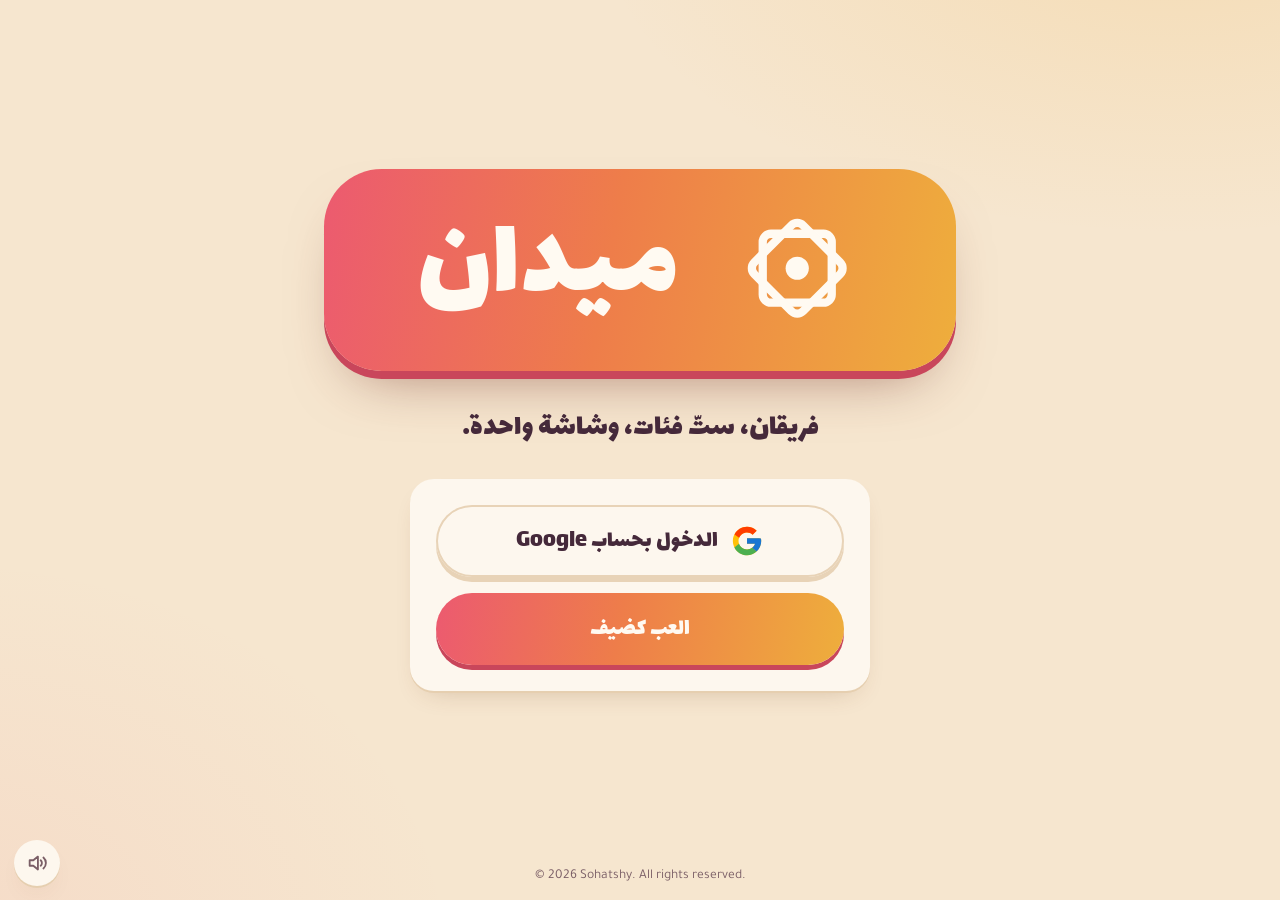
==== commit 03f72961: "Redesign part 2: stopwatch + steal button, helper تبديل, softer warm style on every screen - Questio" ====
--- a/index.html
+++ b/index.html
@@ -1,138 +1,145 @@
-<!doctype html>
-<html lang="ar" dir="rtl">
-<head>
-  <meta charset="utf-8">
-  <meta name="viewport" content="width=device-width, initial-scale=1, viewport-fit=cover">
-  <title>ميدان — لعبة أسئلة للفريقين</title>
-  <meta name="description" content="لعبة أسئلة عربية لفريقين على شاشة واحدة">
-  <meta name="theme-color" content="#fff6e8">
-  <link rel="icon" href="assets/logo.svg" type="image/svg+xml">
-  <link rel="preconnect" href="https://fonts.googleapis.com">
-  <link rel="preconnect" href="https://fonts.gstatic.com" crossorigin>
-  <link href="https://fonts.googleapis.com/css2?family=Lalezar&family=Tajawal:wght@400;500;700;800&display=swap" rel="stylesheet">
-  <link rel="stylesheet" href="css/style.css">
-</head>
-<body>
-  <!-- ========== LOGIN ========== -->
-  <main id="screen-login" class="screen" hidden aria-labelledby="login-title">
-    <h1 id="login-title" class="logo login-logo"><span data-icon="logo"></span><span class="logo-word" data-game-name translate="no">ميدان</span></h1>
-    <p class="login-tagline">فريقان، ستّ فئات، وشاشة واحدة.</p>
-    <div class="login-actions">
-      <button type="button" class="btn btn-big btn-google" id="btn-google"><span data-icon="google"></span>الدخول بحساب Google</button>
-      <p class="login-user" id="login-user" hidden></p>
-      <button type="button" class="btn btn-big btn-ghost" id="btn-guest">العب كضيف</button>
-      <button type="button" class="btn btn-ghost btn-small" id="btn-signout" hidden>تسجيل الخروج</button>
-      <p class="login-note" id="login-note" role="status" aria-live="polite"></p>
-    </div>
-  </main>
-
-  <!-- ========== SETUP: category draft ========== -->
-  <main id="screen-setup" class="screen" hidden aria-labelledby="setup-title">
-    <header class="draft-head">
-      <span class="logo"><span data-icon="logo"></span><span class="logo-word" data-game-name translate="no">ميدان</span></span>
-      <h1 id="setup-title">اختيار الفئات</h1>
-    </header>
-    <form id="setup-form" class="draft" novalidate>
-      <div class="draft-top">
-        <label class="team-field" data-team="0">
-          <span class="team-field-label"><span class="team-mark" aria-hidden="true"></span>الفريق الأول</span>
-          <input id="t0-name" name="team0" autocomplete="off" spellcheck="false" maxlength="24" placeholder="اكتبوا اسم فريقكم…">
-        </label>
-        <div class="draft-turn">
-          <p class="draft-turn-text" id="draft-turn-text" aria-live="polite"></p>
-          <ol class="draft-order" id="draft-order" aria-label="ترتيب الاختيار"></ol>
-        </div>
-        <label class="team-field" data-team="1">
-          <span class="team-field-label"><span class="team-mark" aria-hidden="true"></span>الفريق الثاني</span>
-          <input id="t1-name" name="team1" autocomplete="off" spellcheck="false" maxlength="24" placeholder="اكتبوا اسم فريقكم…">
-        </label>
-      </div>
-
-      <div class="draft-body">
-        <section class="draft-side" data-team="0" aria-labelledby="side0-title">
-          <h2 class="visually-hidden" id="side0-title">فئات الفريق الأول</h2>
-          <ol class="slots" id="slots-0"></ol>
-        </section>
-
-        <section class="draft-pool" aria-labelledby="pool-title">
-          <h2 class="visually-hidden" id="pool-title">الفئات المتاحة</h2>
-          <div class="pool-tools">
-            <label class="pool-search">
-              <span class="visually-hidden">ابحث عن فئة</span>
-              <input type="search" id="pool-search" placeholder="ابحث عن فئة…" autocomplete="off" spellcheck="false">
-            </label>
-            <div class="chips" id="pool-filters" role="group" aria-label="تصفية الفئات"></div>
-          </div>
-          <div class="pool-grid" id="pool"></div>
-          <p class="pool-empty" id="pool-empty" hidden></p>
-        </section>
-
-        <section class="draft-side" data-team="1" aria-labelledby="side1-title">
-          <h2 class="visually-hidden" id="side1-title">فئات الفريق الثاني</h2>
-          <ol class="slots" id="slots-1"></ol>
-        </section>
-      </div>
-
-      <div class="draft-foot">
-        <p class="setup-error" id="setup-error" role="alert"></p>
-        <button type="submit" class="btn btn-primary btn-big" id="btn-start" aria-describedby="start-hint" disabled>ابدأ اللعب</button>
-        <p class="start-hint" id="start-hint"></p>
-      </div>
-    </form>
-  </main>
-
-  <!-- ========== BOARD ========== -->
-  <main id="screen-board" class="screen" hidden aria-label="لوحة الأسئلة">
-    <header class="scorebar">
-      <div class="team-card" data-team="0"></div>
-      <div class="turn-indicator" id="turn-indicator" aria-live="polite"></div>
-      <div class="team-card" data-team="1"></div>
-    </header>
-    <div class="board" id="board"></div>
-  </main>
-
-  <!-- ========== QUESTION ========== -->
-  <main id="screen-question" class="screen" hidden aria-labelledby="q-text">
-    <div class="q-top">
-      <span class="q-tag"><span id="q-cat"></span><span class="q-points" id="q-points"></span><span class="q-bet" id="q-bet" hidden>رهان ×2</span></span>
-      <div class="q-helpers" id="q-helpers" role="group" aria-label="المساعدات"></div>
-      <span class="q-who" id="q-who" aria-live="polite"></span>
-    </div>
-    <div class="q-main">
-      <div class="q-body">
-        <h1 class="q-text" id="q-text"></h1>
-        <p class="q-glimpse" id="q-glimpse" hidden></p>
-        <img class="q-flag" id="q-flag" alt="علم الدولة المطلوبة" width="520" height="390" hidden>
-        <div class="q-media" id="q-media" hidden></div>
-        <div class="q-answer" id="q-answer" hidden aria-live="polite"></div>
-      </div>
-      <div class="timer" id="timer" role="timer" aria-label="الوقت المتبقي">
-        <svg viewBox="-10 -10 220 220" aria-hidden="true"><polygon class="track"/><polygon class="fill" pathLength="100" stroke-dasharray="100"/></svg>
-        <span class="num" id="timer-num">60</span>
-      </div>
-    </div>
-    <div class="q-actions" id="q-actions"></div>
-  </main>
-
-  <!-- ========== WINNER ========== -->
-  <main id="screen-winner" class="screen" hidden aria-labelledby="win-name">
-    <canvas id="confetti" aria-hidden="true"></canvas>
-    <p class="win-kicker" id="win-kicker">الفائز</p>
-    <h1 class="win-name" id="win-name"></h1>
-    <div class="win-scores" id="win-scores"></div>
-    <button type="button" class="btn btn-big btn-t1" id="btn-new">لعبة جديدة</button>
-  </main>
-
-  <footer class="site-footer" id="site-footer" hidden>
-    <p lang="en" dir="ltr">© 2026 Sohatshy. All rights reserved.</p>
-  </footer>
-
-  <div class="corner-tools">
-    <button type="button" class="icon-btn" id="btn-mute" aria-label="كتم الصوت" aria-pressed="false"></button>
-    <button type="button" class="icon-btn" id="btn-quit" aria-label="إنهاء اللعبة والعودة للبداية" hidden></button>
-  </div>
-  <div class="toast" id="toast" role="status" aria-live="polite"></div>
-
-  <script type="module" src="js/app.js"></script>
-</body>
-</html>
+<!doctype html>
+<html lang="ar" dir="rtl">
+<head>
+  <meta charset="utf-8">
+  <meta name="viewport" content="width=device-width, initial-scale=1, viewport-fit=cover">
+  <title>ميدان — لعبة أسئلة للفريقين</title>
+  <meta name="description" content="لعبة أسئلة عربية لفريقين على شاشة واحدة">
+  <meta name="theme-color" content="#f6e6cf">
+  <link rel="icon" href="assets/logo.svg" type="image/svg+xml">
+  <link rel="preconnect" href="https://fonts.googleapis.com">
+  <link rel="preconnect" href="https://fonts.gstatic.com" crossorigin>
+  <link href="https://fonts.googleapis.com/css2?family=Lalezar&family=Tajawal:wght@400;500;700;800&display=swap" rel="stylesheet">
+  <link rel="stylesheet" href="css/style.css">
+</head>
+<body>
+  <!-- ========== LOGIN ========== -->
+  <main id="screen-login" class="screen" hidden aria-labelledby="login-title">
+    <h1 id="login-title" class="logo login-logo"><span data-icon="logo"></span><span class="logo-word" data-game-name translate="no">ميدان</span></h1>
+    <p class="login-tagline">فريقان، ستّ فئات، وشاشة واحدة.</p>
+    <div class="login-actions">
+      <button type="button" class="btn btn-big btn-google" id="btn-google"><span data-icon="google"></span>الدخول بحساب Google</button>
+      <p class="login-user" id="login-user" hidden></p>
+      <button type="button" class="btn btn-big btn-ghost" id="btn-guest">العب كضيف</button>
+      <button type="button" class="btn btn-ghost btn-small" id="btn-signout" hidden>تسجيل الخروج</button>
+      <p class="login-note" id="login-note" role="status" aria-live="polite"></p>
+    </div>
+  </main>
+
+  <!-- ========== SETUP: category draft ========== -->
+  <main id="screen-setup" class="screen" hidden aria-labelledby="setup-title">
+    <header class="draft-head">
+      <span class="logo"><span data-icon="logo"></span><span class="logo-word" data-game-name translate="no">ميدان</span></span>
+      <h1 id="setup-title">اختيار الفئات</h1>
+    </header>
+    <form id="setup-form" class="draft" novalidate>
+      <div class="draft-top">
+        <label class="team-field" data-team="0">
+          <span class="team-field-label"><span class="team-mark" aria-hidden="true"></span>الفريق الأول</span>
+          <input id="t0-name" name="team0" autocomplete="off" spellcheck="false" maxlength="24" placeholder="اكتبوا اسم فريقكم…">
+        </label>
+        <div class="draft-turn">
+          <p class="draft-turn-text" id="draft-turn-text" aria-live="polite"></p>
+          <ol class="draft-order" id="draft-order" aria-label="ترتيب الاختيار"></ol>
+        </div>
+        <label class="team-field" data-team="1">
+          <span class="team-field-label"><span class="team-mark" aria-hidden="true"></span>الفريق الثاني</span>
+          <input id="t1-name" name="team1" autocomplete="off" spellcheck="false" maxlength="24" placeholder="اكتبوا اسم فريقكم…">
+        </label>
+      </div>
+
+      <div class="draft-body">
+        <section class="draft-side" data-team="0" aria-labelledby="side0-title">
+          <h2 class="visually-hidden" id="side0-title">فئات الفريق الأول</h2>
+          <ol class="slots" id="slots-0"></ol>
+        </section>
+
+        <section class="draft-pool" aria-labelledby="pool-title">
+          <h2 class="visually-hidden" id="pool-title">الفئات المتاحة</h2>
+          <div class="pool-tools">
+            <label class="pool-search">
+              <span class="visually-hidden">ابحث عن فئة</span>
+              <input type="search" id="pool-search" placeholder="ابحث عن فئة…" autocomplete="off" spellcheck="false">
+            </label>
+            <div class="chips" id="pool-filters" role="group" aria-label="تصفية الفئات"></div>
+          </div>
+          <div class="pool-grid" id="pool"></div>
+          <p class="pool-empty" id="pool-empty" hidden></p>
+        </section>
+
+        <section class="draft-side" data-team="1" aria-labelledby="side1-title">
+          <h2 class="visually-hidden" id="side1-title">فئات الفريق الثاني</h2>
+          <ol class="slots" id="slots-1"></ol>
+        </section>
+      </div>
+
+      <div class="draft-foot">
+        <p class="setup-error" id="setup-error" role="alert"></p>
+        <button type="submit" class="btn btn-primary btn-big" id="btn-start" aria-describedby="start-hint" disabled>ابدأ اللعب</button>
+        <p class="start-hint" id="start-hint"></p>
+      </div>
+    </form>
+  </main>
+
+  <!-- ========== BOARD ========== -->
+  <main id="screen-board" class="screen" hidden aria-label="لوحة الأسئلة">
+    <header class="scorebar">
+      <div class="team-card" data-team="0"></div>
+      <div class="turn-indicator" id="turn-indicator" aria-live="polite"></div>
+      <div class="team-card" data-team="1"></div>
+    </header>
+    <div class="board" id="board"></div>
+  </main>
+
+  <!-- ========== QUESTION ========== -->
+  <main id="screen-question" class="screen" hidden aria-labelledby="q-text">
+    <div class="q-top">
+      <span class="q-tag"><span id="q-cat"></span><span class="q-points" id="q-points"></span><span class="q-bet" id="q-bet" hidden>رهان ×2</span></span>
+      <div class="q-helpers" id="q-helpers" role="group" aria-label="المساعدات"></div>
+      <span class="q-who" id="q-who" aria-live="polite"></span>
+    </div>
+    <div class="q-main">
+      <div class="q-body">
+        <h1 class="q-text" id="q-text"></h1>
+        <p class="q-glimpse" id="q-glimpse" hidden></p>
+        <img class="q-flag" id="q-flag" alt="علم الدولة المطلوبة" width="520" height="390" hidden>
+        <div class="q-media" id="q-media" hidden></div>
+        <div class="q-answer" id="q-answer" hidden aria-live="polite"></div>
+      </div>
+      <!-- Stopwatch: counts up from 0:00, the host pauses / resumes / resets it -->
+      <div class="stopwatch" id="stopwatch">
+        <div class="sw-face" role="timer" aria-label="الوقت منذ فتح السؤال">
+          <svg viewBox="0 0 200 200" aria-hidden="true"><circle class="track" cx="100" cy="100" r="88"/><circle class="fill" cx="100" cy="100" r="88" pathLength="60" stroke-dasharray="60" stroke-dashoffset="60"/></svg>
+          <span class="num" id="sw-num">0:00</span>
+        </div>
+        <div class="sw-controls">
+          <button type="button" class="btn sw-toggle" id="sw-toggle"></button>
+          <button type="button" class="btn btn-ghost sw-reset" id="sw-reset" aria-label="إعادة الوقت إلى الصفر"></button>
+        </div>
+      </div>
+    </div>
+    <div class="q-actions" id="q-actions"></div>
+  </main>
+
+  <!-- ========== WINNER ========== -->
+  <main id="screen-winner" class="screen" hidden aria-labelledby="win-name">
+    <canvas id="confetti" aria-hidden="true"></canvas>
+    <p class="win-kicker" id="win-kicker">الفائز</p>
+    <h1 class="win-name" id="win-name"></h1>
+    <div class="win-scores" id="win-scores"></div>
+    <button type="button" class="btn btn-big btn-t1" id="btn-new">لعبة جديدة</button>
+  </main>
+
+  <footer class="site-footer" id="site-footer" hidden>
+    <p lang="en" dir="ltr">© 2026 Sohatshy. All rights reserved.</p>
+  </footer>
+
+  <div class="corner-tools">
+    <button type="button" class="icon-btn" id="btn-mute" aria-label="كتم الصوت" aria-pressed="false"></button>
+    <button type="button" class="icon-btn" id="btn-quit" aria-label="إنهاء اللعبة والعودة للبداية" hidden></button>
+  </div>
+  <div class="toast" id="toast" role="status" aria-live="polite"></div>
+
+  <script type="module" src="js/app.js"></script>
+</body>
+</html>
--- a/css/style.css
+++ b/css/style.css
@@ -1,494 +1,548 @@
-/* ============================================================
-   Maydan — design tokens (warm & sunny)
-   Cream page, white cards, soft shadows. Strong colour is kept for small accents:
-   the header gradient, category name strips, team colours on scores / turn / played questions.
-   ============================================================ */
-:root {
-  /* surfaces */
-  --bg: #fff6e8;          /* cream page */
-  --surface: #ffffff;     /* cards, panels */
-  --raised: #ffffff;
-  --soft: #fdf1e1;        /* quiet fills (search, chips, empty slots) */
-  --line: #f0dcc4;        /* hairlines, empty slots */
-  --text: #3a1d2e;        /* deep plum, 13:1 on --bg */
-  --muted: #7d5f68;       /* 5.2:1 on --bg */
-
-  /* warm header gradient (our own: coral → tangerine → sun) */
-  --hero: linear-gradient(100deg, #ff4f6d 0%, #ff7a3d 45%, #ffb627 100%);
-  --hero-ink: #ffffff;
-  --hero-edge: #d8384f;
-
-  /* teams — also told apart by shape: team 1 = circle, team 2 = diamond */
-  --team1: #d61f69;       /* berry */
-  --team1-ink: #ffffff;
-  --team1-soft: #fbe3ec;
-  --team2: #1f6fe0;       /* cobalt */
-  --team2-ink: #ffffff;
-  --team2-soft: #e2edfc;
-  --danger: #e5484d;      /* timer running out */
-
-  /* category palette: each category takes one, by its place in the list */
-  --cat-1: #ff5a36; --cat-1-ink: #ffffff;   /* tomato */
-  --cat-2: #ff9a1f; --cat-2-ink: #3a1d00;   /* tangerine */
-  --cat-3: #8a4bea; --cat-3-ink: #ffffff;   /* grape */
-  --cat-4: #16a76a; --cat-4-ink: #ffffff;   /* leaf */
-  --cat-5: #ffc81a; --cat-5-ink: #3a2a00;   /* sun */
-  --cat-6: #0aa3b8; --cat-6-ink: #ffffff;   /* lagoon */
-  --cat: #b49a86; --cat-ink: #ffffff;
-
-  --font-display: 'Lalezar', 'Tajawal', system-ui, sans-serif;   /* chunky headings, numbers */
-  --font-body: 'Tajawal', system-ui, sans-serif;                  /* everything you read */
-
-  --r-sm: 10px;
-  --r: 16px;
-  --r-lg: 24px;
-  --gap: clamp(8px, 1.1vw, 20px);
-  --ease: cubic-bezier(0.2, 0.7, 0.2, 1);
-  --shadow: 0 2px 0 #f1dcc0, 0 12px 28px -16px rgba(120, 60, 20, 0.35);
-  --press: 0 5px 0;       /* chunky bottom edge on draft cards and big buttons */
-
-  /* names used by screens that get restyled in the next pass */
-  --lime: var(--team1);
-  --lime-ink: var(--team1-ink);
-  --azure: var(--team2);
-  --azure-ink: var(--team2-ink);
-  --accent: var(--team1);
-  --night: var(--bg);
-  --night-2: var(--surface);
-  --night-3: var(--line);
-  --tile: #ffffff;
-  --tile-ink: var(--text);
-  --t1: var(--team1);
-  --t1-ink: var(--team1-ink);
-  --t2: var(--team2);
-  --t2-ink: var(--team2-ink);
-  --played: #efe4d6;
-  --r-md: var(--r);
-  --ease-pop: var(--ease);
-
-  color-scheme: light;
-}
-
-* { box-sizing: border-box; }
-html, body { height: 100%; }
-
-body {
-  margin: 0;
-  font-family: var(--font-body);
-  color: var(--text);
-  background-color: var(--bg);
-  background-image: radial-gradient(900px 500px at 92% -10%, rgba(255, 176, 59, 0.22), transparent 65%),
-    radial-gradient(800px 600px at -5% 105%, rgba(255, 92, 120, 0.1), transparent 65%);
-  background-attachment: fixed;
-  -webkit-font-smoothing: antialiased;
-  text-rendering: optimizeLegibility;
-  -webkit-tap-highlight-color: transparent;
-  font-synthesis: none; /* Lalezar has one weight: never fake a bold */
-  overflow-x: hidden;
-}
-
-button { font: inherit; color: inherit; cursor: pointer; touch-action: manipulation; }
-button:disabled { cursor: not-allowed; }
-input { font: inherit; }
-:focus-visible { outline: 3px solid var(--team2); outline-offset: 3px; border-radius: var(--r-sm); }
-
-.visually-hidden { position: absolute !important; width: 1px; height: 1px; overflow: hidden; clip: rect(0 0 0 0); white-space: nowrap; }
-
-/* ---------- team shape ---------- */
-.team-mark { --size: 0.62em; display: inline-block; flex: none; width: var(--size); height: var(--size); background: var(--team1); border-radius: 50%; }
-.team-mark[data-team='1'] { background: var(--team2); border-radius: 2px; transform: rotate(45deg) scale(0.86); }
-[data-team='1'] > .team-mark:not([data-team]), [data-team='1'] .team-field-label .team-mark { background: var(--team2); border-radius: 2px; transform: rotate(45deg) scale(0.86); }
-
-/* ---------- copyright footer (login / setup / winner screens) ---------- */
-.site-footer { min-height: 40px; display: flex; align-items: center; justify-content: center;
-  padding: 0 72px max(8px, env(safe-area-inset-bottom)); color: var(--muted); font-size: 0.85rem; text-align: center; }
-.site-footer p { margin: 0; }
-.site-footer[hidden] { display: none; }
-body.has-footer .screen.is-active { min-height: calc(100dvh - 40px); }
-
-/* ---------- screens ---------- */
-.screen { display: none; min-height: 100dvh; padding: clamp(12px, 1.8vw, 32px);
-  padding-top: max(clamp(12px, 1.8vw, 32px), env(safe-area-inset-top));
-  padding-bottom: max(clamp(12px, 1.8vw, 32px), env(safe-area-inset-bottom));
-  padding-inline: max(clamp(12px, 1.8vw, 32px), env(safe-area-inset-left), env(safe-area-inset-right)); }
-.screen[hidden] { display: none !important; }
-.screen.is-active { display: flex; flex-direction: column; }
-h1, h2 { text-wrap: balance; }
-
-/* ---------- logo ---------- */
-.logo { display: inline-flex; align-items: center; gap: 0.45em; font-family: var(--font-display); font-weight: 400; line-height: 1; letter-spacing: 0; }
-.logo svg { width: 1.15em; height: 1.15em; flex: none; color: currentColor; }
-
-/* ---------- buttons ---------- */
-.btn {
-  display: inline-flex; align-items: center; justify-content: center; gap: 0.5em;
-  min-height: 52px; padding: 0.55em 1.4em;
-  border: 0; border-radius: 999px;
-  font-family: var(--font-display); font-weight: 400; font-size: clamp(1.05rem, 1.35vw, 1.4rem);
-  background: var(--surface); color: var(--text);
-  box-shadow: var(--press) var(--btn-edge, #ead3b6);
-  transition: transform 0.15s var(--ease), box-shadow 0.15s ease, filter 0.2s ease, opacity 0.2s ease;
-}
-.btn:hover:not(:disabled) { transform: translateY(-1px); filter: brightness(1.04); }
-.btn:active:not(:disabled) { transform: translateY(4px); box-shadow: 0 1px 0 var(--btn-edge, #ead3b6); }
-.btn:disabled { opacity: 0.45; filter: saturate(0.4); }
-.btn-big { min-height: 72px; font-size: clamp(1.3rem, 1.9vw, 2rem); padding: 0.5em 2.2em; }
-.btn-primary { background: var(--hero); color: var(--hero-ink); --btn-edge: var(--hero-edge); }
-.btn-t1 { background: var(--team1); color: var(--team1-ink); --btn-edge: #a3124d; }
-.btn-t2 { background: var(--team2); color: var(--team2-ink); --btn-edge: #1552a8; }
-.btn-ghost { background: transparent; color: var(--text); box-shadow: inset 0 0 0 2px var(--line); }
-.btn-ghost:active:not(:disabled) { box-shadow: inset 0 0 0 2px var(--line); }
-.btn-danger { background: var(--danger); color: #fff; --btn-edge: #b3262b; }
-.btn[hidden] { display: none; }
-
-/* corner tools (mute / leave game) */
-.corner-tools { position: fixed; bottom: max(14px, env(safe-area-inset-bottom)); left: max(14px, env(safe-area-inset-left)); z-index: 50; display: flex; gap: 8px; }
-.icon-btn { width: 46px; height: 46px; border-radius: 50%; border: 0; background: var(--surface); color: var(--muted); display: grid; place-items: center; box-shadow: var(--shadow); transition: color 0.2s ease; }
-.icon-btn:hover { color: var(--text); }
-.icon-btn svg { width: 22px; height: 22px; }
-.icon-btn[hidden] { display: none; }
-
-/* category icon inside a soft round badge (draft cards, slots, board) */
-.cat-art, .slot-icon, .bcard-art { --accent: var(--cat); color: var(--text); flex: none; display: grid; place-items: center; border-radius: 50%; background: #fff; }
-.cat-art svg, .slot-icon svg, .bcard-art svg { display: block; width: 100%; height: 100%; }
-.cat-art img, .slot-icon img, .bcard-art img { display: block; width: 100%; height: 100%; border-radius: 50%; object-fit: cover; }
-
-/* ============================================================
-   SETUP — category draft
-   ============================================================ */
-#screen-setup { gap: var(--gap); width: 100%; max-width: 1760px; margin: 0 auto; }
-.draft-head { display: flex; align-items: center; justify-content: space-between; gap: 1rem;
-  background: var(--hero); color: var(--hero-ink); border-radius: var(--r-lg); padding: 12px clamp(16px, 2vw, 32px); box-shadow: var(--press) var(--hero-edge); }
-.draft-head .logo { font-size: clamp(1.8rem, 2.6vw, 2.8rem); }
-.draft-head h1 { margin: 0; font-family: var(--font-display); font-weight: 400; font-size: clamp(1.3rem, 2vw, 2.1rem); opacity: 0.92; }
-.draft { flex: 1; min-height: 0; display: flex; flex-direction: column; gap: var(--gap); }
-
-.draft-top { display: grid; grid-template-columns: minmax(220px, 1fr) auto minmax(220px, 1fr); align-items: end; gap: var(--gap); }
-.team-field { --c: var(--team1); --ink: var(--team1-ink); display: flex; flex-direction: column; gap: 6px; }
-.team-field[data-team='1'] { --c: var(--team2); --ink: var(--team2-ink); }
-.team-field-label { align-self: flex-start; display: inline-flex; align-items: center; gap: 0.5em; padding: 4px 14px; border-radius: 999px;
-  background: var(--c); color: var(--ink); font-family: var(--font-display); font-size: 1.05rem; }
-.team-field-label .team-mark, [data-team='1'] .team-field-label .team-mark { background: var(--ink); }
-.team-field input {
-  width: 100%; min-height: 62px; padding: 0 18px;
-  border: 0; border-radius: var(--r); background: var(--surface); color: var(--text);
-  font-family: var(--font-display); font-size: clamp(1.3rem, 1.9vw, 2rem);
-  box-shadow: inset 0 0 0 3px color-mix(in srgb, var(--c) 35%, transparent);
-  transition: box-shadow 0.2s ease;
-}
-.team-field input::placeholder { color: var(--muted); }
-.team-field input:focus-visible, .team-field.is-turn input { outline: none; box-shadow: inset 0 0 0 4px var(--c); }
-
-.draft-turn { display: flex; flex-direction: column; align-items: center; gap: 10px; padding-bottom: 6px; min-width: 0; }
-.draft-turn-text { margin: 0; display: inline-flex; align-items: center; gap: 0.55em; font-family: var(--font-display); font-size: clamp(1.3rem, 2vw, 2.1rem); white-space: nowrap; }
-.draft-turn-text strong { font-weight: 400; color: var(--team1); }
-.draft-turn-text[data-team='1'] strong { color: var(--team2); }
-.draft-turn-text .team-mark { --size: 0.7em; }
-.draft-order { list-style: none; margin: 0; padding: 0; display: flex; gap: 10px; }
-.order-step { width: 40px; height: 12px; border-radius: 999px; background: var(--line); position: relative; display: grid; place-items: center; }
-.order-step .team-mark { position: absolute; --size: 0; }
-.order-step.is-done[data-team='0'] { background: var(--team1); }
-.order-step.is-done[data-team='1'] { background: var(--team2); }
-.order-step.is-now[data-team='0'] { background: var(--team1); box-shadow: 0 0 0 4px color-mix(in srgb, var(--team1) 30%, transparent); animation: breathe 1.4s ease-in-out infinite; }
-.order-step.is-now[data-team='1'] { background: var(--team2); box-shadow: 0 0 0 4px color-mix(in srgb, var(--team2) 30%, transparent); animation: breathe 1.4s ease-in-out infinite; }
-
-.draft-body { flex: 1; min-height: 0; display: grid; grid-template-columns: minmax(200px, 17vw) minmax(0, 1fr) minmax(200px, 17vw); gap: var(--gap); }
-
-/* team slots */
-.draft-side { --c: var(--team1); --ink: var(--team1-ink); display: flex; flex-direction: column; min-height: 0; }
-.draft-side[data-team='1'] { --c: var(--team2); --ink: var(--team2-ink); }
-.slots { list-style: none; margin: 0; padding: 0; display: flex; flex-direction: column; gap: var(--gap); }
-.slots li { display: flex; min-height: 0; }
-.slot { flex: 1; min-height: clamp(76px, 10.5vh, 118px); border-radius: var(--r-lg); display: flex; align-items: center; gap: 14px; padding: 14px 16px; }
-.slot.is-empty { border: 3px dashed color-mix(in srgb, var(--c) 30%, var(--line)); color: var(--muted); background: color-mix(in srgb, var(--c) 4%, transparent); }
-.slot-num { font-family: var(--font-display); font-size: clamp(1.2rem, 1.6vw, 1.6rem); width: 1.8em; height: 1.8em; flex: none; display: grid; place-items: center; border-radius: 50%;
-  background: color-mix(in srgb, var(--c) 15%, transparent); color: var(--c); }
-.slot-hint { font-size: 1.05rem; font-weight: 700; }
-.slot.is-next { border: 3px solid var(--c); color: var(--text); background: color-mix(in srgb, var(--c) 10%, var(--surface)); }
-.slot.is-next .slot-num { background: var(--c); color: var(--ink); }
-.slot.is-filled {
-  border: 0; text-align: start; background: var(--cat); color: var(--cat-ink);
-  box-shadow: var(--press) color-mix(in srgb, var(--cat) 70%, #000), inset 0 0 0 4px var(--c);
-  transition: transform 0.2s var(--ease), filter 0.2s ease;
-}
-.slot.is-filled:hover { filter: brightness(1.05); }
-.slot.is-arriving { opacity: 0; }
-.slot-icon { width: clamp(46px, 3.6vw, 64px); height: clamp(46px, 3.6vw, 64px); padding: 8px; }
-.slot-name { flex: 1; min-width: 0; font-family: var(--font-display); font-size: clamp(1.1rem, 1.5vw, 1.6rem); overflow-wrap: anywhere; line-height: 1.3; }
-.slot-remove { font-size: 1.5rem; line-height: 1; opacity: 0; transition: opacity 0.2s ease; }
-.slot.is-filled:hover .slot-remove, .slot.is-filled:focus-visible .slot-remove { opacity: 1; }
-
-/* shared pool */
-.draft-pool { display: flex; flex-direction: column; gap: 12px; min-height: 0; background: var(--surface); border-radius: var(--r-lg); padding: clamp(12px, 1.2vw, 20px); box-shadow: var(--shadow); }
-.pool-tools { display: flex; gap: 12px; align-items: center; flex-wrap: wrap; }
-.pool-search { flex: 1 1 240px; }
-.pool-search input {
-  width: 100%; min-height: 50px; padding: 0 20px; border: 0; border-radius: 999px;
-  background: var(--surface); color: var(--text); font-size: 1.1rem; box-shadow: inset 0 0 0 2px var(--line);
-}
-.pool-search input:focus-visible { outline: none; box-shadow: inset 0 0 0 3px var(--team2); }
-.chips { display: flex; gap: 6px; flex-wrap: wrap; }
-.chip { min-height: 44px; padding: 0 18px; border: 0; border-radius: 999px; background: transparent; color: var(--text); font-weight: 700; font-size: 1rem; box-shadow: inset 0 0 0 2px var(--line); }
-.chip:hover { background: var(--soft); }
-.chip[aria-pressed='true'] { background: var(--text); color: var(--bg); box-shadow: none; }
-.pool-grid { flex: 1; min-height: 0; overflow-y: auto; display: grid; grid-template-columns: repeat(auto-fill, minmax(clamp(150px, 12vw, 220px), 1fr)); grid-auto-rows: minmax(clamp(130px, 15vh, 190px), auto); gap: 16px; align-content: start; padding: 4px 4px 10px; scrollbar-width: thin; }
-.pool-empty { margin: 0; color: var(--muted); text-align: center; padding: 2rem 1rem; }
-
-.cat-card { position: relative; min-width: 0; display: flex; }
-.cat-pick {
-  flex: 1; border: 0; border-radius: var(--r-lg); padding: 16px 14px 14px; background: var(--cat); color: var(--cat-ink);
-  box-shadow: var(--press) color-mix(in srgb, var(--cat) 70%, #000);
-  display: flex; flex-direction: column; align-items: center; justify-content: center; gap: 12px; text-align: center;
-  transition: transform 0.2s var(--ease), box-shadow 0.2s ease, filter 0.2s ease;
-}
-.cat-pick:hover:not(:disabled) { transform: translateY(-3px); box-shadow: 0 8px 0 color-mix(in srgb, var(--cat) 70%, #000); filter: brightness(1.05); }
-.cat-pick:disabled { cursor: default; }
-.cat-card.is-soon .cat-pick { opacity: 0.45; filter: saturate(0.3); }
-.cat-art { width: clamp(58px, 4.6vw, 84px); height: clamp(58px, 4.6vw, 84px); padding: 11px; }
-.cat-name { font-family: var(--font-display); font-size: clamp(1.15rem, 1.6vw, 1.7rem); line-height: 1.3; overflow-wrap: anywhere; padding-inline: 18px; }
-.cat-soon { font-size: 0.85rem; font-weight: 700; }
-.cat-info {
-  position: absolute; top: 8px; inset-inline-end: 8px; width: 28px; height: 28px; padding: 0; border: 0; border-radius: 50%;
-  background: transparent; color: var(--cat-ink); box-shadow: inset 0 0 0 2px currentColor; opacity: 0.85; font: 700 0.85rem/1 var(--font-body);
-}
-.cat-info:hover, .cat-info[aria-expanded='true'] { background: #fff; color: var(--text); box-shadow: none; opacity: 1; }
-.cat-desc {
-  position: absolute; z-index: 5; top: 42px; inset-inline: 6px; margin: 0; padding: 12px 14px; border-radius: var(--r);
-  background: var(--text); color: var(--bg); box-shadow: 0 18px 40px rgba(58, 29, 46, 0.25);
-  font-size: 1rem; line-height: 1.6; text-align: start;
-}
-.cat-desc[hidden] { display: none; }
-.cat-ghost { position: fixed; z-index: 80; margin: 0; pointer-events: none; transform-origin: center; }
-.cat-ghost .cat-info, .cat-ghost .cat-desc { display: none; }
-
-.draft-foot { display: flex; flex-direction: column; align-items: center; gap: 6px; }
-.start-hint, .setup-error { margin: 0; min-height: 1.3em; font-size: 1rem; text-align: center; }
-.start-hint { color: var(--muted); }
-.setup-error { color: var(--danger); font-weight: 700; }
-.setup-error:empty { display: none; }
-
-/* ============================================================
-   BOARD — calm score bar + 6 category cards (3 × 2)
-   Category colour only on the name strip and around the picture; team colours only on
-   the score bar, the turn pill and played questions.
-   ============================================================ */
-#screen-board { height: 100dvh; gap: var(--gap); padding-bottom: max(70px, env(safe-area-inset-bottom)); } /* room for the mute / home buttons */
-
-.scorebar { display: grid; grid-template-columns: minmax(0, 1fr) auto minmax(0, 1fr); align-items: center; gap: var(--gap); }
-.team-card {
-  --c: var(--team1); --soft-c: var(--team1-soft);
-  display: grid; grid-template-columns: minmax(0, 1fr) auto auto; grid-template-areas: 'id helpers score'; align-items: center; column-gap: clamp(12px, 1.2vw, 20px);
-  padding: clamp(8px, 0.8vw, 12px) clamp(14px, 1.4vw, 24px); border-radius: var(--r-lg); background: var(--surface);
-  box-shadow: var(--shadow), inset 0 0 0 2px transparent; border-inline-start: 8px solid var(--c);
-  transition: box-shadow 0.3s ease, opacity 0.3s ease;
-}
-.team-card[data-team='1'] { --c: var(--team2); --soft-c: var(--team2-soft); grid-template-columns: auto auto minmax(0, 1fr); grid-template-areas: 'score helpers id'; border-inline-start: 0; border-inline-end: 8px solid var(--c); }
-.team-card[data-team='1'] .team-id { justify-content: flex-end; }
-.team-card.is-turn { box-shadow: var(--shadow), inset 0 0 0 3px var(--c); background: linear-gradient(90deg, var(--soft-c), var(--surface) 70%); }
-.team-card[data-team='0'].is-turn { background: linear-gradient(270deg, var(--soft-c), var(--surface) 70%); }
-.team-id { grid-area: id; display: flex; align-items: center; gap: 0.5em; min-width: 0; }
-.team-id .team-mark { --size: 0.6em; }
-.team-name { font-family: var(--font-display); font-size: clamp(1.15rem, 1.8vw, 2rem); line-height: 1.2; white-space: nowrap; overflow: hidden; text-overflow: ellipsis; }
-.team-score { grid-area: score; font-family: var(--font-display); font-size: clamp(1.9rem, 3.2vw, 3.4rem); line-height: 1; color: var(--c); font-variant-numeric: tabular-nums; min-width: 2.4em; text-align: center; }
-.team-score.bump { animation: bump 0.5s var(--ease); }
-@keyframes bump { 40% { transform: scale(1.15); } }
-
-.helpers { grid-area: helpers; display: flex; gap: 6px; }
-.helper-btn { width: 38px; height: 38px; border-radius: 50%; border: 0; background: var(--soft); color: #b9a7a0; display: grid; place-items: center; transition: color 0.2s ease, box-shadow 0.2s ease; }
-.helper-btn svg { width: 20px; height: 20px; }
-.helper-btn:not(:disabled) { color: var(--c); box-shadow: inset 0 0 0 2px var(--c); background: var(--surface); }
-.helper-btn.is-armed { background: var(--c); color: #fff; box-shadow: none; animation: breathe 1.6s ease-in-out infinite; }
-.helper-btn.is-used { opacity: 0.4; }
-@keyframes breathe { 50% { opacity: 0.7; } }
-
-.turn-indicator { --c: var(--team1); --ink: var(--team1-ink); display: flex; flex-direction: column; align-items: center; gap: 4px; min-width: clamp(140px, 13vw, 240px); }
-.turn-indicator[data-team='1'] { --c: var(--team2); --ink: var(--team2-ink); }
-.turn-label { color: var(--muted); font-weight: 700; font-size: clamp(0.9rem, 1vw, 1.1rem); }
-.turn-team {
-  display: inline-flex; align-items: center; gap: 0.5em; max-width: 24vw;
-  padding: 0.35em 1.2em; border-radius: 999px; background: var(--c); color: var(--ink);
-  font-family: var(--font-display); font-size: clamp(1.1rem, 1.6vw, 1.75rem); white-space: nowrap; overflow: hidden; text-overflow: ellipsis;
-  box-shadow: 0 6px 18px -8px var(--c);
-}
-.turn-team .team-mark { background: var(--ink); --size: 0.55em; }
-
-.board { flex: 1; min-height: 0; display: grid; grid-template-columns: repeat(3, minmax(0, 1fr)); grid-template-rows: repeat(2, minmax(0, 1fr)); gap: clamp(12px, 1.4vw, 26px); }
-
-.bcard {
-  position: relative; min-width: 0; min-height: 0;
-  display: grid; grid-template-columns: minmax(0, 1fr) minmax(0, 1.35fr) minmax(0, 1fr); gap: clamp(8px, 0.9vw, 16px);
-  padding: clamp(10px, 1vw, 18px); border-radius: var(--r-lg); background: var(--surface); box-shadow: var(--shadow);
-}
-.bcard-col { display: flex; flex-direction: column; gap: clamp(6px, 0.7vw, 12px); min-height: 0; }
-.bcard-mid { display: flex; flex-direction: column; align-items: center; justify-content: center; gap: clamp(8px, 1.2vh, 16px); min-width: 0; min-height: 0; }
-.bcard-art {
-  width: min(100%, 15vh, 11vw); aspect-ratio: 1; padding: 16%;
-  background: color-mix(in srgb, var(--cat) 12%, #fff); box-shadow: inset 0 0 0 3px color-mix(in srgb, var(--cat) 35%, #fff);
-}
-.bcard-name {
-  margin: 0; max-width: 100%; padding: 0.2em 0.9em; border-radius: 999px; background: var(--cat); color: var(--cat-ink);
-  font-family: var(--font-display); font-weight: 400; font-size: clamp(1rem, 1.5vw, 1.7rem); line-height: 1.3; text-align: center; overflow-wrap: anywhere;
-}
-.bcard-owner {
-  position: absolute; top: -10px; inset-inline-start: -10px; width: 34px; height: 34px; border-radius: 50%;
-  display: grid; place-items: center; background: var(--surface); box-shadow: 0 0 0 3px var(--team1), 0 4px 10px -4px rgba(58, 29, 46, 0.4);
-}
-.bcard-owner[data-team='1'] { box-shadow: 0 0 0 3px var(--team2), 0 4px 10px -4px rgba(58, 29, 46, 0.4); }
-.bcard-owner .team-mark { --size: 14px; }
-
-/* question buttons: calm white with dark numbers */
-.tile {
-  position: relative; flex: 1; min-height: 0; width: 100%; border: 0; border-radius: var(--r);
-  display: flex; align-items: center; justify-content: center; gap: 0.35em;
-  background: #fffaf4; color: var(--text);
-  box-shadow: inset 0 0 0 2px var(--line), 0 3px 0 var(--line);
-  font-family: var(--font-display); font-size: clamp(1.15rem, 2vw, 2.3rem); line-height: 1; font-variant-numeric: tabular-nums;
-  transition: transform 0.15s var(--ease), box-shadow 0.2s ease, background-color 0.2s ease;
-}
-.tile:hover:not(:disabled) { transform: translateY(-2px); background: #fff; box-shadow: inset 0 0 0 3px var(--cat), 0 5px 0 color-mix(in srgb, var(--cat) 35%, var(--line)); }
-.tile:active:not(:disabled) { transform: translateY(2px); box-shadow: inset 0 0 0 3px var(--cat), 0 1px 0 var(--line); }
-.tile .tile-pts { pointer-events: none; }
-/* played: soft tint of the winning team + its mark, or faded grey when nobody took it */
-.tile.is-played { cursor: default; box-shadow: none; }
-.tile.is-played[data-won='0'] { background: var(--team1-soft); color: var(--team1); }
-.tile.is-played[data-won='1'] { background: var(--team2-soft); color: var(--team2); }
-.tile.is-played .team-mark { --size: 0.45em; }
-.tile.is-played[data-won='none'] { background: #f4eee8; color: #c4b5ab; text-decoration: line-through; text-decoration-thickness: 2px; }
-
-/* ============================================================
-   LOGIN (restyled fully in the next pass)
-   ============================================================ */
-#screen-login { align-items: center; justify-content: center; text-align: center; gap: 2.5rem; }
-.login-logo { font-size: clamp(3.6rem, 10vw, 8rem); color: var(--text); margin: 0; }
-.login-tagline { margin: -1.5rem 0 0; color: var(--muted); font-size: clamp(1.1rem, 2vw, 1.6rem); }
-.login-actions { display: flex; flex-direction: column; gap: 1rem; width: min(420px, 100%); }
-.login-actions .btn { width: 100%; }
-.login-note { color: var(--muted); font-size: 0.95rem; min-height: 1.5em; margin: 0; }
-.btn-google svg { width: 1.4em; height: 1.4em; }
-.btn-small { min-height: 44px; font-size: 1rem; align-self: center; width: auto !important; }
-.login-user { margin: 0; font-size: clamp(1.1rem, 2vw, 1.5rem); font-weight: 700; overflow-wrap: anywhere; }
-.login-user[hidden] { display: none; }
-
-/* ============================================================
-   QUESTION (restyled fully in the next pass)
-   ============================================================ */
-#screen-question { --team-color: var(--t1); --team-ink: var(--t1-ink); padding-bottom: 80px; }
-#screen-question[data-team='1'] { --team-color: var(--t2); --team-ink: var(--t2-ink); }
-.q-top { display: flex; justify-content: space-between; align-items: center; gap: 1rem; flex-wrap: wrap; }
-.q-tag { display: inline-flex; align-items: center; gap: 0.6rem; font-weight: 700; font-size: clamp(1rem, 1.6vw, 1.6rem); color: var(--muted); }
-.q-points { font-family: var(--font-display); font-weight: 700; background: var(--tile); color: var(--tile-ink); padding: 0.15em 0.6em; border-radius: var(--r-sm); font-size: 1.1em; }
-.q-who { font-weight: 700; font-size: clamp(1rem, 1.6vw, 1.6rem); padding: 0.3em 1em; border-radius: var(--r); background: var(--team-color); color: var(--team-ink); }
-.q-who.is-steal { animation: breathe 1.2s ease-in-out infinite; }
-.q-main { flex: 1; display: grid; grid-template-columns: 1fr auto; align-items: center; gap: clamp(16px, 4vw, 64px); padding: clamp(12px, 3vw, 48px) 0; }
-.q-body { display: flex; flex-direction: column; gap: clamp(12px, 2vw, 28px); min-width: 0; }
-.q-text { margin: 0; font-weight: 700; line-height: 1.4; font-size: clamp(1.8rem, 4.2vw, 4.6rem); text-wrap: balance; }
-.q-flag { width: min(520px, 80%); height: auto; aspect-ratio: 4 / 3; object-fit: contain; border-radius: var(--r); background: rgba(255,255,255,0.05); padding: 10px; }
-.q-flag[hidden] { display: none; }
-.q-media { width: 100%; }
-.q-media[hidden] { display: none; }
-.q-media img, .q-media video { display: block; max-width: 100%; max-height: 46vh; border-radius: var(--r); background: #000; }
-.q-audio { display: flex; align-items: center; gap: 14px; padding: 14px 18px; border-radius: var(--r); background: var(--surface); max-width: 640px; color: var(--team-color); }
-.q-audio svg { width: 40px; height: 40px; flex: none; }
-.q-audio audio { flex: 1; min-width: 0; }
-.q-answer { align-self: flex-start; background: var(--tile); color: var(--tile-ink); border-radius: var(--r-lg); padding: clamp(14px, 2vw, 28px) clamp(18px, 3vw, 40px); font-weight: 700; font-size: clamp(1.6rem, 3.4vw, 3.6rem); line-height: 1.3; animation: reveal 0.45s var(--ease); }
-.q-answer[hidden] { display: none; }
-.q-answer .ans-label { display: block; font-size: 0.4em; font-weight: 600; color: #5d636b; margin-bottom: 0.2em; }
-.q-answer .ans-examples { display: block; font-size: 0.55em; font-weight: 600; margin-top: 0.4em; color: #3b4047; }
-.q-answer .ans-source { display: block; font-size: 0.32em; font-weight: 400; margin-top: 0.6em; }
-.q-answer .ans-source a { color: #3b4047; }
-@keyframes reveal { from { opacity: 0; transform: translateY(12px); } }
-.q-bet { font-weight: 700; background: var(--danger); color: #2a0d05; padding: 0.2em 0.7em; border-radius: var(--r-sm); }
-.q-bet[hidden] { display: none; }
-.q-helpers { display: flex; gap: 10px; flex-wrap: wrap; }
-.q-helper { min-height: 48px; font-size: clamp(0.95rem, 1.2vw, 1.2rem); background: var(--surface); color: var(--team-color); box-shadow: inset 0 0 0 1.5px var(--team-color); }
-.q-helper svg { width: 1.2em; height: 1.2em; }
-.q-helper:disabled { opacity: 0.3; box-shadow: inset 0 0 0 1.5px var(--line); color: var(--muted); }
-.q-glimpse { margin: 0; display: flex; align-items: center; gap: 1rem; flex-wrap: wrap; animation: reveal 0.4s var(--ease); }
-.q-glimpse[hidden] { display: none; }
-.glimpse-pattern { display: inline-flex; align-items: flex-end; gap: 6px; }
-.glimpse-pattern b { font-family: var(--font-display); font-weight: 700; font-size: clamp(2rem, 3.6vw, 3.6rem); line-height: 1; color: var(--team-color); }
-.glimpse-pattern i { display: inline-block; width: clamp(20px, 2.4vw, 36px); height: 6px; border-radius: 3px; background: var(--team-color); margin-bottom: 0.35em; }
-.glimpse-pattern .gap { display: inline-block; width: clamp(16px, 2vw, 28px); }
-.glimpse-count { color: var(--text); font-weight: 700; font-size: clamp(1.1rem, 2vw, 1.8rem); }
-.timer { position: relative; width: clamp(150px, 20vw, 300px); aspect-ratio: 1; display: grid; place-items: center; }
-.timer svg { position: absolute; inset: 0; width: 100%; height: 100%; overflow: visible; }
-.timer .track { fill: var(--surface); stroke: var(--line); stroke-width: 6; }
-.timer .fill { fill: none; stroke: var(--team-color); stroke-width: 10; stroke-linejoin: round; stroke-linecap: round; transition: stroke-dashoffset 1s linear, stroke 0.3s ease; }
-.timer .num { position: relative; font-family: var(--font-display); font-weight: 700; font-size: clamp(3rem, 7vw, 7rem); line-height: 1; font-variant-numeric: tabular-nums; }
-.timer.is-low .fill { stroke: var(--danger); }
-.timer.is-low .num { color: var(--danger); }
-.timer.is-done { opacity: 0.35; }
-.q-actions { display: flex; justify-content: center; align-items: center; gap: clamp(8px, 1.5vw, 20px); flex-wrap: wrap; min-height: 80px; }
-.q-actions .award-label { width: 100%; text-align: center; margin: 0; color: var(--muted); font-weight: 600; font-size: clamp(1rem, 1.5vw, 1.4rem); }
-
-/* ============================================================
-   WINNER (restyled fully in the next pass)
-   ============================================================ */
-#screen-winner { align-items: center; justify-content: center; text-align: center; gap: 1.5rem; position: relative; overflow: hidden; }
-#confetti { position: fixed; inset: 0; width: 100%; height: 100%; pointer-events: none; z-index: 0; }
-#screen-winner > *:not(canvas) { position: relative; z-index: 1; }
-.win-kicker { margin: 0; color: var(--muted); font-size: clamp(1.2rem, 2.4vw, 2rem); font-weight: 600; }
-.win-name { margin: 0; font-family: var(--font-display); font-weight: 800; line-height: 1.1; font-size: clamp(3.2rem, 10vw, 9rem); color: var(--win-color, var(--text)); animation: reveal 0.6s var(--ease); overflow-wrap: anywhere; max-width: 100%; }
-.win-scores { display: flex; gap: clamp(12px, 3vw, 40px); flex-wrap: wrap; justify-content: center; }
-.win-score { background: var(--surface); border-radius: var(--r-lg); padding: 1rem 2rem; box-shadow: var(--shadow), inset 0 3px 0 var(--team-color); min-width: 200px; }
-.win-score[data-team='0'] { --team-color: var(--t1); }
-.win-score[data-team='1'] { --team-color: var(--t2); }
-.win-score .n { display: block; font-weight: 700; font-size: clamp(1.1rem, 2vw, 1.6rem); }
-.win-score .s { display: block; font-family: var(--font-display); font-weight: 800; font-size: clamp(2.5rem, 5vw, 4.5rem); color: var(--team-color); line-height: 1.1; font-variant-numeric: tabular-nums; }
-
-/* ============================================================
-   Toast
-   ============================================================ */
-.toast {
-  position: fixed; top: 18px; left: 50%; transform: translate(-50%, calc(-100% - 40px)); visibility: hidden;
-  background: var(--text); color: var(--bg); font-weight: 600;
-  padding: 0.75em 1.5em; border-radius: var(--r); z-index: 60; font-size: clamp(1rem, 1.5vw, 1.4rem);
-  transition: transform 0.35s var(--ease), visibility 0s linear 0.35s;
-  box-shadow: 0 16px 40px rgba(0, 0, 0, 0.45); max-width: calc(100vw - 32px); text-align: center;
-}
-.toast.is-shown { transform: translate(-50%, 0); visibility: visible; transition: transform 0.35s var(--ease), visibility 0s; }
-
-/* ============================================================
-   Responsive
-   ============================================================ */
-@media (max-width: 1100px) {
-  .draft-body { grid-template-columns: minmax(170px, 22vw) minmax(0, 1fr) minmax(170px, 22vw); }
-}
-@media (max-width: 900px) {
-  .q-main { grid-template-columns: 1fr; justify-items: center; text-align: center; }
-  .q-body { align-items: center; }
-  .q-answer { align-self: center; }
-  .timer { order: -1; width: 140px; }
-  /* draft: names + turn on top, then team 1 slots, pool, team 2 slots */
-  .draft-top { grid-template-columns: 1fr 1fr; }
-  .draft-turn { grid-column: 1 / -1; grid-row: 1; }
-  .draft-body { grid-template-columns: 1fr; }
-  .draft-side .slots { flex-direction: row; }
-  .slot { min-height: 64px; padding: 10px; gap: 8px; }
-  .slot-hint { display: none; }
-  .draft-pool { order: 1; }
-  .draft-side[data-team='1'] { order: 2; }
-  .pool-grid { overflow: visible; }
-  /* board scrolls on small screens: 2 cards per row */
-  #screen-board { height: auto; }
-  .board { grid-template-columns: repeat(2, minmax(0, 1fr)); grid-template-rows: none; }
-  .bcard { min-height: 250px; }
-  .tile { min-height: 48px; }
-  .bcard-art { width: min(100%, 120px); }
-}
-@media (max-width: 600px) {
-  .screen { padding: 12px 16px; }
-  .board { grid-template-columns: minmax(0, 1fr); }
-  .scorebar { grid-template-columns: 1fr 1fr; }
-  .turn-indicator { grid-column: 1 / -1; grid-row: 1; flex-direction: row; justify-content: center; }
-  .turn-team { max-width: 70vw; }
-  .team-card, .team-card[data-team='1'] { grid-template-columns: 1fr; grid-template-areas: 'id' 'score' 'helpers'; justify-items: center; text-align: center; row-gap: 6px; }
-  .team-card[data-team='1'] .team-id { justify-content: center; }
-  .draft-side .slots { flex-direction: column; }
-  .slot-name { font-size: 0.95rem; }
-  .pool-grid { grid-template-columns: repeat(2, minmax(0, 1fr)); }
-}
-
-@media (prefers-reduced-motion: reduce) {
-  *, *::before, *::after { animation-duration: 0.01ms !important; animation-iteration-count: 1 !important; transition-duration: 0.01ms !important; }
-}
+/* ============================================================
+   Maydan — design tokens (warm & sunny, softened for a big TV)
+   Warm cream page, off-white cards, soft shadows. Strong colour only in small accents:
+   the header gradient, category name strips, team colours on scores / turn / played questions.
+   ============================================================ */
+:root {
+  /* surfaces */
+  --bg: #f6e6cf;          /* warm cream page */
+  --surface: #fdf7ee;     /* off-white cards, panels */
+  --raised: #fdf7ee;
+  --soft: #f5e8d6;        /* quiet fills (search, chips, empty slots) */
+  --line: #e8d3b7;        /* hairlines, empty slots */
+  --text: #45293a;        /* deep plum, 10.6:1 on --bg */
+  --muted: #7a5e66;       /* 4.9:1 on --bg */
+
+  /* warm header gradient (our own: coral → tangerine → sun) */
+  --hero: linear-gradient(100deg, #ec5a70 0%, #ee7d4a 45%, #eeae3c 100%);
+  --hero-ink: #fffaf2;
+  --hero-edge: #c9465b;
+
+  /* teams — also told apart by shape: team 1 = circle, team 2 = diamond */
+  --team1: #c92a68;       /* berry */
+  --team1-ink: #fffaf2;
+  --team1-soft: #f5dce2;
+  --team2: #2a6bcf;       /* cobalt */
+  --team2-ink: #fffaf2;
+  --team2-soft: #dfe7f3;
+  --danger: #d4483f;
+
+  /* category palette: each category takes one, by its place in the list */
+  --cat-1: #ec6142; --cat-1-ink: #fffaf2;   /* tomato */
+  --cat-2: #ee9b34; --cat-2-ink: #3a1d00;   /* tangerine */
+  --cat-3: #8655d8; --cat-3-ink: #fffaf2;   /* grape */
+  --cat-4: #23996a; --cat-4-ink: #fffaf2;   /* leaf */
+  --cat-5: #f0bf33; --cat-5-ink: #3a2a00;   /* sun */
+  --cat-6: #1a97aa; --cat-6-ink: #fffaf2;   /* lagoon */
+  --cat: #b49a86; --cat-ink: #fffaf2;
+
+  --font-display: 'Lalezar', 'Tajawal', system-ui, sans-serif;   /* chunky headings, numbers */
+  --font-body: 'Tajawal', system-ui, sans-serif;                  /* everything you read */
+
+  --r-sm: 10px;
+  --r: 16px;
+  --r-lg: 24px;
+  --gap: clamp(8px, 1.1vw, 20px);
+  --ease: cubic-bezier(0.2, 0.7, 0.2, 1);
+  --shadow: 0 2px 0 #e6cfb0, 0 12px 28px -16px rgba(110, 60, 25, 0.32);
+  --press: 0 5px 0;       /* chunky bottom edge on draft cards and big buttons */
+
+  /* older names still used by the admin panel */
+  --lime: var(--team1);
+  --lime-ink: var(--team1-ink);
+  --azure: var(--team2);
+  --azure-ink: var(--team2-ink);
+  --accent: var(--team1);
+  --night: var(--bg);
+  --night-2: var(--surface);
+  --night-3: var(--line);
+  --tile: var(--surface);
+  --tile-ink: var(--text);
+  --t1: var(--team1);
+  --t1-ink: var(--team1-ink);
+  --t2: var(--team2);
+  --t2-ink: var(--team2-ink);
+  --played: #ebdcc8;
+  --r-md: var(--r);
+  --ease-pop: var(--ease);
+
+  color-scheme: light;
+}
+
+* { box-sizing: border-box; }
+html, body { height: 100%; }
+
+body {
+  margin: 0;
+  font-family: var(--font-body);
+  color: var(--text);
+  background-color: var(--bg);
+  background-image: radial-gradient(900px 500px at 92% -10%, rgba(238, 174, 60, 0.18), transparent 65%),
+    radial-gradient(800px 600px at -5% 105%, rgba(236, 90, 112, 0.08), transparent 65%);
+  background-attachment: fixed;
+  -webkit-font-smoothing: antialiased;
+  text-rendering: optimizeLegibility;
+  -webkit-tap-highlight-color: transparent;
+  font-synthesis: none; /* Lalezar has one weight: never fake a bold */
+  overflow-x: hidden;
+}
+
+button { font: inherit; color: inherit; cursor: pointer; touch-action: manipulation; }
+button:disabled { cursor: not-allowed; }
+input { font: inherit; }
+:focus-visible { outline: 3px solid var(--team2); outline-offset: 3px; border-radius: var(--r-sm); }
+
+.visually-hidden { position: absolute !important; width: 1px; height: 1px; overflow: hidden; clip: rect(0 0 0 0); white-space: nowrap; }
+
+/* ---------- team shape ---------- */
+.team-mark { --size: 0.62em; display: inline-block; flex: none; width: var(--size); height: var(--size); background: var(--team1); border-radius: 50%; }
+.team-mark[data-team='1'] { background: var(--team2); border-radius: 2px; transform: rotate(45deg) scale(0.86); }
+[data-team='1'] > .team-mark:not([data-team]), [data-team='1'] .team-field-label .team-mark { background: var(--team2); border-radius: 2px; transform: rotate(45deg) scale(0.86); }
+
+/* ---------- copyright footer (login / setup / winner screens) ---------- */
+.site-footer { min-height: 40px; display: flex; align-items: center; justify-content: center;
+  padding: 0 72px max(8px, env(safe-area-inset-bottom)); color: var(--muted); font-size: 0.85rem; text-align: center; }
+.site-footer p { margin: 0; }
+.site-footer[hidden] { display: none; }
+body.has-footer .screen.is-active { min-height: calc(100dvh - 40px); }
+
+/* ---------- screens ---------- */
+.screen { display: none; min-height: 100dvh; padding: clamp(12px, 1.8vw, 32px);
+  padding-top: max(clamp(12px, 1.8vw, 32px), env(safe-area-inset-top));
+  padding-bottom: max(clamp(12px, 1.8vw, 32px), env(safe-area-inset-bottom));
+  padding-inline: max(clamp(12px, 1.8vw, 32px), env(safe-area-inset-left), env(safe-area-inset-right)); }
+.screen[hidden] { display: none !important; }
+.screen.is-active { display: flex; flex-direction: column; }
+h1, h2 { text-wrap: balance; }
+
+/* ---------- logo ---------- */
+.logo { display: inline-flex; align-items: center; gap: 0.45em; font-family: var(--font-display); font-weight: 400; line-height: 1; letter-spacing: 0; }
+.logo svg { width: 1.15em; height: 1.15em; flex: none; color: currentColor; }
+
+/* ---------- buttons ---------- */
+.btn {
+  display: inline-flex; align-items: center; justify-content: center; gap: 0.5em;
+  min-height: 52px; padding: 0.55em 1.4em;
+  border: 0; border-radius: 999px;
+  font-family: var(--font-display); font-weight: 400; font-size: clamp(1.05rem, 1.35vw, 1.4rem);
+  background: var(--surface); color: var(--text);
+  box-shadow: var(--press) var(--btn-edge, #e2c9a8);
+  transition: transform 0.15s var(--ease), box-shadow 0.15s ease, filter 0.2s ease, opacity 0.2s ease;
+}
+.btn:hover:not(:disabled) { transform: translateY(-1px); filter: brightness(1.04); }
+.btn:active:not(:disabled) { transform: translateY(4px); box-shadow: 0 1px 0 var(--btn-edge, #e2c9a8); }
+.btn:disabled { opacity: 0.45; filter: saturate(0.4); }
+.btn-big { min-height: 72px; font-size: clamp(1.3rem, 1.9vw, 2rem); padding: 0.5em 2.2em; }
+.btn-primary { background: var(--hero); color: var(--hero-ink); --btn-edge: var(--hero-edge); }
+.btn-t1 { background: var(--team1); color: var(--team1-ink); --btn-edge: #962050; }
+.btn-t2 { background: var(--team2); color: var(--team2-ink); --btn-edge: #1f4f9b; }
+.btn-ghost { background: transparent; color: var(--text); box-shadow: inset 0 0 0 2px var(--line); }
+.btn-ghost:active:not(:disabled) { box-shadow: inset 0 0 0 2px var(--line); }
+.btn-danger { background: var(--danger); color: #fffaf2; --btn-edge: #a2352e; }
+.btn[hidden] { display: none; }
+
+/* corner tools (mute / leave game) */
+.corner-tools { position: fixed; bottom: max(14px, env(safe-area-inset-bottom)); left: max(14px, env(safe-area-inset-left)); z-index: 50; display: flex; gap: 8px; }
+.icon-btn { width: 46px; height: 46px; border-radius: 50%; border: 0; background: var(--surface); color: var(--muted); display: grid; place-items: center; box-shadow: var(--shadow); transition: color 0.2s ease; }
+.icon-btn:hover { color: var(--text); }
+.icon-btn svg { width: 22px; height: 22px; }
+.icon-btn[hidden] { display: none; }
+
+/* category icon inside a soft round badge (draft cards, slots, board) */
+.cat-art, .slot-icon, .bcard-art { --accent: var(--cat); color: var(--text); flex: none; display: grid; place-items: center; border-radius: 50%; background: var(--surface); }
+.cat-art svg, .slot-icon svg, .bcard-art svg { display: block; width: 100%; height: 100%; }
+.cat-art img, .slot-icon img, .bcard-art img { display: block; width: 100%; height: 100%; border-radius: 50%; object-fit: cover; }
+
+/* ============================================================
+   SETUP — category draft
+   ============================================================ */
+#screen-setup { gap: var(--gap); width: 100%; max-width: 1760px; margin: 0 auto; }
+.draft-head { display: flex; align-items: center; justify-content: space-between; gap: 1rem;
+  background: var(--hero); color: var(--hero-ink); border-radius: var(--r-lg); padding: 12px clamp(16px, 2vw, 32px); box-shadow: var(--press) var(--hero-edge); }
+.draft-head .logo { font-size: clamp(1.8rem, 2.6vw, 2.8rem); }
+.draft-head h1 { margin: 0; font-family: var(--font-display); font-weight: 400; font-size: clamp(1.3rem, 2vw, 2.1rem); opacity: 0.92; }
+.draft { flex: 1; min-height: 0; display: flex; flex-direction: column; gap: var(--gap); }
+
+.draft-top { display: grid; grid-template-columns: minmax(220px, 1fr) auto minmax(220px, 1fr); align-items: end; gap: var(--gap); }
+.team-field { --c: var(--team1); --ink: var(--team1-ink); display: flex; flex-direction: column; gap: 6px; }
+.team-field[data-team='1'] { --c: var(--team2); --ink: var(--team2-ink); }
+.team-field-label { align-self: flex-start; display: inline-flex; align-items: center; gap: 0.5em; padding: 4px 14px; border-radius: 999px;
+  background: var(--c); color: var(--ink); font-family: var(--font-display); font-size: 1.05rem; }
+.team-field-label .team-mark, [data-team='1'] .team-field-label .team-mark { background: var(--ink); }
+.team-field input {
+  width: 100%; min-height: 62px; padding: 0 18px;
+  border: 0; border-radius: var(--r); background: var(--surface); color: var(--text);
+  font-family: var(--font-display); font-size: clamp(1.3rem, 1.9vw, 2rem);
+  box-shadow: inset 0 0 0 3px color-mix(in srgb, var(--c) 35%, transparent);
+  transition: box-shadow 0.2s ease;
+}
+.team-field input::placeholder { color: var(--muted); }
+.team-field input:focus-visible, .team-field.is-turn input { outline: none; box-shadow: inset 0 0 0 4px var(--c); }
+
+.draft-turn { display: flex; flex-direction: column; align-items: center; gap: 10px; padding-bottom: 6px; min-width: 0; }
+.draft-turn-text { margin: 0; display: inline-flex; align-items: center; gap: 0.55em; font-family: var(--font-display); font-size: clamp(1.3rem, 2vw, 2.1rem); white-space: nowrap; }
+.draft-turn-text strong { font-weight: 400; color: var(--team1); }
+.draft-turn-text[data-team='1'] strong { color: var(--team2); }
+.draft-turn-text .team-mark { --size: 0.7em; }
+.draft-order { list-style: none; margin: 0; padding: 0; display: flex; gap: 10px; }
+.order-step { width: 40px; height: 12px; border-radius: 999px; background: var(--line); position: relative; display: grid; place-items: center; }
+.order-step .team-mark { position: absolute; --size: 0; }
+.order-step.is-done[data-team='0'] { background: var(--team1); }
+.order-step.is-done[data-team='1'] { background: var(--team2); }
+.order-step.is-now[data-team='0'] { background: var(--team1); box-shadow: 0 0 0 4px color-mix(in srgb, var(--team1) 30%, transparent); animation: breathe 1.4s ease-in-out infinite; }
+.order-step.is-now[data-team='1'] { background: var(--team2); box-shadow: 0 0 0 4px color-mix(in srgb, var(--team2) 30%, transparent); animation: breathe 1.4s ease-in-out infinite; }
+
+.draft-body { flex: 1; min-height: 0; display: grid; grid-template-columns: minmax(200px, 17vw) minmax(0, 1fr) minmax(200px, 17vw); gap: var(--gap); }
+
+/* team slots */
+.draft-side { --c: var(--team1); --ink: var(--team1-ink); display: flex; flex-direction: column; min-height: 0; }
+.draft-side[data-team='1'] { --c: var(--team2); --ink: var(--team2-ink); }
+.slots { list-style: none; margin: 0; padding: 0; display: flex; flex-direction: column; gap: var(--gap); }
+.slots li { display: flex; min-height: 0; }
+.slot { flex: 1; min-height: clamp(76px, 10.5vh, 118px); border-radius: var(--r-lg); display: flex; align-items: center; gap: 14px; padding: 14px 16px; }
+.slot.is-empty { border: 3px dashed color-mix(in srgb, var(--c) 30%, var(--line)); color: var(--muted); background: color-mix(in srgb, var(--c) 4%, transparent); }
+.slot-num { font-family: var(--font-display); font-size: clamp(1.2rem, 1.6vw, 1.6rem); width: 1.8em; height: 1.8em; flex: none; display: grid; place-items: center; border-radius: 50%;
+  background: color-mix(in srgb, var(--c) 15%, transparent); color: var(--c); }
+.slot-hint { font-size: 1.05rem; font-weight: 700; }
+.slot.is-next { border: 3px solid var(--c); color: var(--text); background: color-mix(in srgb, var(--c) 10%, var(--surface)); }
+.slot.is-next .slot-num { background: var(--c); color: var(--ink); }
+.slot.is-filled {
+  border: 0; text-align: start; background: var(--cat); color: var(--cat-ink);
+  box-shadow: var(--press) color-mix(in srgb, var(--cat) 70%, #000), inset 0 0 0 4px var(--c);
+  transition: transform 0.2s var(--ease), filter 0.2s ease;
+}
+.slot.is-filled:hover { filter: brightness(1.05); }
+.slot.is-arriving { opacity: 0; }
+.slot-icon { width: clamp(46px, 3.6vw, 64px); height: clamp(46px, 3.6vw, 64px); padding: 8px; }
+.slot-name { flex: 1; min-width: 0; font-family: var(--font-display); font-size: clamp(1.1rem, 1.5vw, 1.6rem); overflow-wrap: anywhere; line-height: 1.3; }
+.slot-remove { font-size: 1.5rem; line-height: 1; opacity: 0; transition: opacity 0.2s ease; }
+.slot.is-filled:hover .slot-remove, .slot.is-filled:focus-visible .slot-remove { opacity: 1; }
+
+/* shared pool */
+.draft-pool { display: flex; flex-direction: column; gap: 12px; min-height: 0; background: var(--surface); border-radius: var(--r-lg); padding: clamp(12px, 1.2vw, 20px); box-shadow: var(--shadow); }
+.pool-tools { display: flex; gap: 12px; align-items: center; flex-wrap: wrap; }
+.pool-search { flex: 1 1 240px; }
+.pool-search input {
+  width: 100%; min-height: 50px; padding: 0 20px; border: 0; border-radius: 999px;
+  background: var(--surface); color: var(--text); font-size: 1.1rem; box-shadow: inset 0 0 0 2px var(--line);
+}
+.pool-search input:focus-visible { outline: none; box-shadow: inset 0 0 0 3px var(--team2); }
+.chips { display: flex; gap: 6px; flex-wrap: wrap; }
+.chip { min-height: 44px; padding: 0 18px; border: 0; border-radius: 999px; background: transparent; color: var(--text); font-weight: 700; font-size: 1rem; box-shadow: inset 0 0 0 2px var(--line); }
+.chip:hover { background: var(--soft); }
+.chip[aria-pressed='true'] { background: var(--text); color: var(--bg); box-shadow: none; }
+.pool-grid { flex: 1; min-height: 0; overflow-y: auto; display: grid; grid-template-columns: repeat(auto-fill, minmax(clamp(150px, 12vw, 220px), 1fr)); grid-auto-rows: minmax(clamp(130px, 15vh, 190px), auto); gap: 16px; align-content: start; padding: 4px 4px 10px; scrollbar-width: thin; }
+.pool-empty { margin: 0; color: var(--muted); text-align: center; padding: 2rem 1rem; }
+
+.cat-card { position: relative; min-width: 0; display: flex; }
+.cat-pick {
+  flex: 1; border: 0; border-radius: var(--r-lg); padding: 16px 14px 14px; background: var(--cat); color: var(--cat-ink);
+  box-shadow: var(--press) color-mix(in srgb, var(--cat) 70%, #000);
+  display: flex; flex-direction: column; align-items: center; justify-content: center; gap: 12px; text-align: center;
+  transition: transform 0.2s var(--ease), box-shadow 0.2s ease, filter 0.2s ease;
+}
+.cat-pick:hover:not(:disabled) { transform: translateY(-3px); box-shadow: 0 8px 0 color-mix(in srgb, var(--cat) 70%, #000); filter: brightness(1.05); }
+.cat-pick:disabled { cursor: default; }
+.cat-card.is-soon .cat-pick { opacity: 0.45; filter: saturate(0.3); }
+.cat-art { width: clamp(58px, 4.6vw, 84px); height: clamp(58px, 4.6vw, 84px); padding: 11px; }
+.cat-name { font-family: var(--font-display); font-size: clamp(1.15rem, 1.6vw, 1.7rem); line-height: 1.3; overflow-wrap: anywhere; padding-inline: 18px; }
+.cat-soon { font-size: 0.85rem; font-weight: 700; }
+.cat-info {
+  position: absolute; top: 8px; inset-inline-end: 8px; width: 28px; height: 28px; padding: 0; border: 0; border-radius: 50%;
+  background: transparent; color: var(--cat-ink); box-shadow: inset 0 0 0 2px currentColor; opacity: 0.85; font: 700 0.85rem/1 var(--font-body);
+}
+.cat-info:hover, .cat-info[aria-expanded='true'] { background: var(--surface); color: var(--text); box-shadow: none; opacity: 1; }
+.cat-desc {
+  position: absolute; z-index: 5; top: 42px; inset-inline: 6px; margin: 0; padding: 12px 14px; border-radius: var(--r);
+  background: var(--text); color: var(--bg); box-shadow: 0 18px 40px rgba(58, 29, 46, 0.25);
+  font-size: 1rem; line-height: 1.6; text-align: start;
+}
+.cat-desc[hidden] { display: none; }
+.cat-ghost { position: fixed; z-index: 80; margin: 0; pointer-events: none; transform-origin: center; }
+.cat-ghost .cat-info, .cat-ghost .cat-desc { display: none; }
+
+.draft-foot { display: flex; flex-direction: column; align-items: center; gap: 6px; }
+.start-hint, .setup-error { margin: 0; min-height: 1.3em; font-size: 1rem; text-align: center; }
+.start-hint { color: var(--muted); }
+.setup-error { color: var(--danger); font-weight: 700; }
+.setup-error:empty { display: none; }
+
+/* ============================================================
+   BOARD — calm score bar + 6 category cards (3 × 2)
+   Category colour only on the name strip and around the picture; team colours only on
+   the score bar, the turn pill and played questions.
+   ============================================================ */
+#screen-board { height: 100dvh; gap: var(--gap); padding-bottom: max(70px, env(safe-area-inset-bottom)); } /* room for the mute / home buttons */
+
+.scorebar { display: grid; grid-template-columns: minmax(0, 1fr) auto minmax(0, 1fr); align-items: center; gap: var(--gap); }
+.team-card {
+  --c: var(--team1); --soft-c: var(--team1-soft);
+  display: grid; grid-template-columns: minmax(0, 1fr) auto auto; grid-template-areas: 'id helpers score'; align-items: center; column-gap: clamp(12px, 1.2vw, 20px);
+  padding: clamp(8px, 0.8vw, 12px) clamp(14px, 1.4vw, 24px); border-radius: var(--r-lg); background: var(--surface);
+  box-shadow: var(--shadow), inset 0 0 0 2px transparent; border-inline-start: 8px solid var(--c);
+  transition: box-shadow 0.3s ease, opacity 0.3s ease;
+}
+.team-card[data-team='1'] { --c: var(--team2); --soft-c: var(--team2-soft); grid-template-columns: auto auto minmax(0, 1fr); grid-template-areas: 'score helpers id'; border-inline-start: 0; border-inline-end: 8px solid var(--c); }
+.team-card[data-team='1'] .team-id { justify-content: flex-end; }
+.team-card.is-turn { box-shadow: var(--shadow), inset 0 0 0 3px var(--c); background: linear-gradient(90deg, var(--soft-c), var(--surface) 70%); }
+.team-card[data-team='0'].is-turn { background: linear-gradient(270deg, var(--soft-c), var(--surface) 70%); }
+.team-id { grid-area: id; display: flex; align-items: center; gap: 0.5em; min-width: 0; }
+.team-id .team-mark { --size: 0.6em; }
+.team-name { font-family: var(--font-display); font-size: clamp(1.15rem, 1.8vw, 2rem); line-height: 1.2; white-space: nowrap; overflow: hidden; text-overflow: ellipsis; }
+.team-score { grid-area: score; font-family: var(--font-display); font-size: clamp(1.9rem, 3.2vw, 3.4rem); line-height: 1; color: var(--c); font-variant-numeric: tabular-nums; min-width: 2.4em; text-align: center; }
+.team-score.bump { animation: bump 0.5s var(--ease); }
+@keyframes bump { 40% { transform: scale(1.15); } }
+
+.helpers { grid-area: helpers; display: flex; gap: 6px; }
+.helper-btn { width: 38px; height: 38px; border-radius: 50%; border: 0; background: var(--soft); color: #b39f97; display: grid; place-items: center; transition: color 0.2s ease, box-shadow 0.2s ease; }
+.helper-btn svg { width: 20px; height: 20px; }
+.helper-btn:not(:disabled) { color: var(--c); box-shadow: inset 0 0 0 2px var(--c); background: var(--surface); }
+.helper-btn.is-armed { background: var(--c); color: var(--surface); box-shadow: none; animation: breathe 1.6s ease-in-out infinite; }
+.helper-btn.is-used { opacity: 0.4; }
+@keyframes breathe { 50% { opacity: 0.7; } }
+
+.turn-indicator { --c: var(--team1); --ink: var(--team1-ink); display: flex; flex-direction: column; align-items: center; gap: 4px; min-width: clamp(140px, 13vw, 240px); }
+.turn-indicator[data-team='1'] { --c: var(--team2); --ink: var(--team2-ink); }
+.turn-label { color: var(--muted); font-weight: 700; font-size: clamp(0.9rem, 1vw, 1.1rem); }
+.turn-team {
+  display: inline-flex; align-items: center; gap: 0.5em; max-width: 24vw;
+  padding: 0.35em 1.2em; border-radius: 999px; background: var(--c); color: var(--ink);
+  font-family: var(--font-display); font-size: clamp(1.1rem, 1.6vw, 1.75rem); white-space: nowrap; overflow: hidden; text-overflow: ellipsis;
+  box-shadow: 0 6px 18px -8px var(--c);
+}
+.turn-team .team-mark { background: var(--ink); --size: 0.55em; }
+
+.board { flex: 1; min-height: 0; display: grid; grid-template-columns: repeat(3, minmax(0, 1fr)); grid-template-rows: repeat(2, minmax(0, 1fr)); gap: clamp(12px, 1.4vw, 26px); }
+
+.bcard {
+  position: relative; min-width: 0; min-height: 0;
+  display: grid; grid-template-columns: minmax(0, 1fr) minmax(0, 1.35fr) minmax(0, 1fr); gap: clamp(8px, 0.9vw, 16px);
+  padding: clamp(10px, 1vw, 18px); border-radius: var(--r-lg); background: var(--surface); box-shadow: var(--shadow);
+}
+.bcard-col { display: flex; flex-direction: column; gap: clamp(6px, 0.7vw, 12px); min-height: 0; }
+.bcard-mid { display: flex; flex-direction: column; align-items: center; justify-content: center; gap: clamp(8px, 1.2vh, 16px); min-width: 0; min-height: 0; }
+.bcard-art {
+  width: min(100%, 15vh, 11vw); aspect-ratio: 1; padding: 16%;
+  background: color-mix(in srgb, var(--cat) 12%, var(--surface)); box-shadow: inset 0 0 0 3px color-mix(in srgb, var(--cat) 35%, var(--surface));
+}
+.bcard-name {
+  margin: 0; max-width: 100%; padding: 0.2em 0.9em; border-radius: 999px; background: var(--cat); color: var(--cat-ink);
+  font-family: var(--font-display); font-weight: 400; font-size: clamp(1rem, 1.5vw, 1.7rem); line-height: 1.3; text-align: center; overflow-wrap: anywhere;
+}
+.bcard-owner {
+  position: absolute; top: -10px; inset-inline-start: -10px; width: 34px; height: 34px; border-radius: 50%;
+  display: grid; place-items: center; background: var(--surface); box-shadow: 0 0 0 3px var(--team1), 0 4px 10px -4px rgba(58, 29, 46, 0.4);
+}
+.bcard-owner[data-team='1'] { box-shadow: 0 0 0 3px var(--team2), 0 4px 10px -4px rgba(58, 29, 46, 0.4); }
+.bcard-owner .team-mark { --size: 14px; }
+
+/* question buttons: calm white with dark numbers */
+.tile {
+  position: relative; flex: 1; min-height: 0; width: 100%; border: 0; border-radius: var(--r);
+  display: flex; align-items: center; justify-content: center; gap: 0.35em;
+  background: var(--surface); color: var(--text);
+  box-shadow: inset 0 0 0 2px var(--line), 0 3px 0 var(--line);
+  font-family: var(--font-display); font-size: clamp(1.15rem, 2vw, 2.3rem); line-height: 1; font-variant-numeric: tabular-nums;
+  transition: transform 0.15s var(--ease), box-shadow 0.2s ease, background-color 0.2s ease;
+}
+.tile:hover:not(:disabled) { transform: translateY(-2px); background: #fffbf5; box-shadow: inset 0 0 0 3px var(--cat), 0 5px 0 color-mix(in srgb, var(--cat) 35%, var(--line)); }
+.tile:active:not(:disabled) { transform: translateY(2px); box-shadow: inset 0 0 0 3px var(--cat), 0 1px 0 var(--line); }
+.tile .tile-pts { pointer-events: none; }
+/* played: soft tint of the winning team + its mark, or faded grey when nobody took it */
+.tile.is-played { cursor: default; box-shadow: none; }
+.tile.is-played[data-won='0'] { background: var(--team1-soft); color: var(--team1); }
+.tile.is-played[data-won='1'] { background: var(--team2-soft); color: var(--team2); }
+.tile.is-played .team-mark { --size: 0.45em; }
+.tile.is-played[data-won='none'] { background: #eee2d3; color: #b8a597; text-decoration: line-through; text-decoration-thickness: 2px; }
+
+/* ============================================================
+   LOGIN
+   ============================================================ */
+#screen-login { align-items: center; justify-content: center; text-align: center; gap: clamp(1.2rem, 3vh, 2.2rem); }
+.login-logo {
+  margin: 0; padding: 0.28em 0.8em 0.32em; border-radius: 0.5em;
+  background: var(--hero); color: var(--hero-ink); box-shadow: 0 8px 0 var(--hero-edge), 0 30px 60px -30px rgba(110, 40, 30, 0.6);
+  font-size: clamp(3.4rem, 9vw, 7.5rem);
+}
+.login-tagline { margin: 0.4rem 0 0; color: var(--text); font-family: var(--font-display); font-size: clamp(1.3rem, 2.4vw, 2.1rem); }
+.login-actions {
+  display: flex; flex-direction: column; gap: 1rem; width: min(460px, 100%);
+  padding: clamp(18px, 2vw, 28px); border-radius: var(--r-lg); background: var(--surface); box-shadow: var(--shadow);
+}
+.login-actions .btn { width: 100%; }
+.btn-google { background: var(--surface); box-shadow: inset 0 0 0 2px var(--line), var(--press) var(--line); }
+.btn-google:active:not(:disabled) { box-shadow: inset 0 0 0 2px var(--line); }
+#btn-guest { background: var(--hero); color: var(--hero-ink); --btn-edge: var(--hero-edge); box-shadow: var(--press) var(--hero-edge); }
+.login-note { color: var(--muted); font-size: 1rem; min-height: 1.5em; margin: 0; }
+.login-note:empty { display: none; }
+.btn-google svg { width: 1.4em; height: 1.4em; }
+.btn-small { min-height: 44px; font-size: 1rem; align-self: center; width: auto !important; }
+.login-user { margin: 0; font-family: var(--font-display); font-size: clamp(1.2rem, 2vw, 1.6rem); overflow-wrap: anywhere; }
+.login-user[hidden] { display: none; }
+
+/* ============================================================
+   QUESTION — category pill, question card, stopwatch, host buttons
+   ============================================================ */
+#screen-question { --team-color: var(--team1); --team-ink: var(--team1-ink); --team-soft: var(--team1-soft); gap: var(--gap); padding-bottom: 80px; }
+#screen-question[data-team='1'] { --team-color: var(--team2); --team-ink: var(--team2-ink); --team-soft: var(--team2-soft); }
+.q-top { display: flex; justify-content: space-between; align-items: center; gap: 1rem; flex-wrap: wrap; }
+.q-tag { display: inline-flex; align-items: center; gap: 0.5rem; font-family: var(--font-display); font-size: clamp(1.2rem, 1.8vw, 1.9rem); }
+#q-cat { padding: 0.15em 0.9em; border-radius: 999px; background: var(--cat); color: var(--cat-ink); }
+.q-points { padding: 0.15em 0.7em; border-radius: 999px; background: var(--surface); color: var(--text); box-shadow: inset 0 0 0 2px var(--line); font-variant-numeric: tabular-nums; }
+.q-bet { padding: 0.15em 0.7em; border-radius: 999px; background: var(--danger); color: #fffaf2; }
+.q-bet[hidden] { display: none; }
+.q-who {
+  display: inline-flex; align-items: center; gap: 0.5em; padding: 0.3em 1.1em; border-radius: 999px;
+  background: var(--team-color); color: var(--team-ink); font-family: var(--font-display); font-size: clamp(1.2rem, 1.8vw, 1.9rem);
+  box-shadow: 0 6px 18px -8px var(--team-color);
+}
+.q-who .team-mark { background: var(--team-ink); }
+.q-who.is-steal { animation: wobble 0.5s var(--ease) 2; }
+@keyframes wobble { 30% { transform: rotate(-3deg) scale(1.05); } 70% { transform: rotate(3deg) scale(1.05); } }
+
+.q-helpers { display: flex; gap: 10px; flex-wrap: wrap; }
+.q-helper {
+  min-height: 50px; padding: 0.3em 1.1em; font-size: clamp(1rem, 1.25vw, 1.3rem);
+  background: var(--surface); color: var(--team-color); box-shadow: inset 0 0 0 2px var(--team-color), 0 4px 0 color-mix(in srgb, var(--team-color) 35%, var(--line));
+}
+.q-helper svg { width: 1.25em; height: 1.25em; }
+.q-helper:active:not(:disabled) { box-shadow: inset 0 0 0 2px var(--team-color); }
+.q-helper:disabled { opacity: 0.45; color: var(--muted); box-shadow: inset 0 0 0 2px var(--line); filter: none; }
+
+.q-main { flex: 1; min-height: 0; display: grid; grid-template-columns: minmax(0, 1fr) auto; align-items: center; gap: clamp(16px, 3vw, 56px); }
+.q-body {
+  display: flex; flex-direction: column; justify-content: center; gap: clamp(12px, 2vw, 28px); min-width: 0; align-self: stretch;
+  padding: clamp(20px, 3vw, 56px); border-radius: var(--r-lg); background: var(--surface); box-shadow: var(--shadow);
+  border-top: 8px solid var(--cat);
+}
+.q-text { margin: 0; font-weight: 700; line-height: 1.45; font-size: clamp(1.8rem, 4vw, 4.4rem); text-wrap: balance; }
+.q-flag { width: auto; max-width: 80%; height: min(30vh, 390px); aspect-ratio: 4 / 3; object-fit: contain; border-radius: var(--r); background: var(--soft); padding: 10px; }
+.q-flag[hidden] { display: none; }
+.q-media { width: 100%; }
+.q-media[hidden] { display: none; }
+.q-media img, .q-media video { display: block; max-width: 100%; max-height: 46vh; border-radius: var(--r); background: #1d1418; }
+.q-audio { display: flex; align-items: center; gap: 14px; padding: 14px 18px; border-radius: var(--r); background: var(--soft); max-width: 640px; color: var(--team-color); }
+.q-audio svg { width: 40px; height: 40px; flex: none; }
+.q-audio audio { flex: 1; min-width: 0; }
+
+/* answer reveal */
+.q-answer {
+  align-self: flex-start; max-width: 100%; border-radius: var(--r-lg); padding: clamp(14px, 2vw, 26px) clamp(18px, 2.6vw, 38px);
+  background: #e3f1e4; color: #1f4a30; box-shadow: inset 0 0 0 3px #a9d3b0;
+  font-weight: 800; font-size: clamp(1.6rem, 3.2vw, 3.4rem); line-height: 1.35; animation: reveal 0.5s var(--ease);
+}
+.q-answer[hidden] { display: none; }
+.q-answer .ans-label { display: block; font-family: var(--font-display); font-weight: 400; font-size: 0.45em; color: #3d7550; margin-bottom: 0.15em; }
+.q-answer .ans-examples { display: block; font-size: 0.55em; font-weight: 700; margin-top: 0.4em; }
+.q-answer .ans-source { display: block; font-size: 0.34em; font-weight: 500; margin-top: 0.6em; }
+.q-answer .ans-source a { color: inherit; }
+@keyframes reveal { from { opacity: 0; transform: translateY(14px) scale(0.97); } }
+
+/* لمحة */
+.q-glimpse { margin: 0; display: flex; align-items: center; gap: 1rem; flex-wrap: wrap; animation: reveal 0.4s var(--ease); }
+.q-glimpse[hidden] { display: none; }
+.glimpse-pattern { display: inline-flex; align-items: flex-end; gap: 6px; padding: 0.3em 0.6em; border-radius: var(--r); background: var(--team-soft); }
+.glimpse-pattern b { font-family: var(--font-display); font-weight: 400; font-size: clamp(2rem, 3.6vw, 3.6rem); line-height: 1; color: var(--team-color); }
+.glimpse-pattern i { display: inline-block; width: clamp(20px, 2.4vw, 36px); height: 6px; border-radius: 3px; background: var(--team-color); margin-bottom: 0.35em; }
+.glimpse-pattern .gap { display: inline-block; width: clamp(16px, 2vw, 28px); }
+.glimpse-count { color: var(--text); font-weight: 800; font-size: clamp(1.1rem, 2vw, 1.8rem); }
+
+/* stopwatch: counts up; the ring fills once a minute */
+.stopwatch { display: flex; flex-direction: column; align-items: center; gap: 14px; }
+.sw-face { position: relative; width: clamp(170px, 19vw, 320px); aspect-ratio: 1; display: grid; place-items: center; border-radius: 50%; background: var(--surface); box-shadow: var(--shadow); }
+.sw-face svg { position: absolute; inset: 0; width: 100%; height: 100%; transform: rotate(-90deg); }
+.sw-face .track { fill: none; stroke: var(--soft); stroke-width: 12; }
+.sw-face .fill { fill: none; stroke: var(--team-color); stroke-width: 12; stroke-linecap: round; transition: stroke-dashoffset 0.3s linear, stroke 0.3s ease; }
+.sw-face .num { position: relative; font-family: var(--font-display); font-size: clamp(3rem, 6vw, 6.2rem); line-height: 1; font-variant-numeric: tabular-nums; direction: ltr; }
+.stopwatch.is-paused .num { color: var(--muted); animation: breathe 1.2s ease-in-out infinite; }
+.stopwatch.is-paused .fill { stroke: var(--muted); }
+.stopwatch.is-done .sw-face { opacity: 0.6; }
+.sw-controls { display: flex; gap: 10px; flex-wrap: wrap; justify-content: center; }
+.sw-toggle { min-height: 64px; min-width: 11em; font-size: clamp(1.15rem, 1.5vw, 1.6rem); background: var(--team-color); color: var(--team-ink); --btn-edge: color-mix(in srgb, var(--team-color) 70%, #000); }
+.stopwatch.is-paused .sw-toggle { background: #2f9a60; color: #fffaf2; --btn-edge: #1f6e43; }
+.sw-toggle svg, .sw-reset svg { width: 1.2em; height: 1.2em; }
+.sw-reset { min-height: 64px; font-size: clamp(1rem, 1.3vw, 1.35rem); }
+.stopwatch.is-done .sw-controls { visibility: hidden; }
+
+.q-actions { display: flex; justify-content: center; align-items: center; gap: clamp(8px, 1.5vw, 20px); flex-wrap: wrap; min-height: 80px; }
+.q-actions .award-label { width: 100%; text-align: center; margin: 0; color: var(--text); font-family: var(--font-display); font-size: clamp(1.2rem, 1.8vw, 1.9rem); }
+.btn-steal { background: var(--surface); color: var(--text); box-shadow: inset 0 0 0 3px var(--line), var(--press) var(--line); }
+.btn-steal[data-team='0'] { color: var(--team1); box-shadow: inset 0 0 0 3px var(--team1), var(--press) color-mix(in srgb, var(--team1) 40%, var(--line)); }
+.btn-steal[data-team='1'] { color: var(--team2); box-shadow: inset 0 0 0 3px var(--team2), var(--press) color-mix(in srgb, var(--team2) 40%, var(--line)); }
+.btn-steal svg { width: 1.2em; height: 1.2em; }
+
+/* ============================================================
+   WINNER
+   ============================================================ */
+#screen-winner { align-items: center; justify-content: center; text-align: center; gap: clamp(1rem, 2.5vh, 1.8rem); position: relative; overflow: hidden; }
+#confetti { position: fixed; inset: 0; width: 100%; height: 100%; pointer-events: none; z-index: 0; }
+#screen-winner > *:not(canvas) { position: relative; z-index: 1; }
+.win-kicker { margin: 0; padding: 0.2em 1.2em; border-radius: 999px; background: var(--hero); color: var(--hero-ink); font-family: var(--font-display); font-size: clamp(1.4rem, 2.6vw, 2.3rem); box-shadow: 0 5px 0 var(--hero-edge); }
+.win-name { margin: 0; font-family: var(--font-display); font-weight: 400; line-height: 1.15; font-size: clamp(3.4rem, 10vw, 9rem); color: var(--win-color, var(--text)); animation: win-pop 0.8s var(--ease); overflow-wrap: anywhere; max-width: 100%; }
+@keyframes win-pop { 0% { opacity: 0; transform: scale(0.6) rotate(-4deg); } 60% { opacity: 1; transform: scale(1.08) rotate(2deg); } }
+.win-scores { display: flex; gap: clamp(12px, 3vw, 40px); flex-wrap: wrap; justify-content: center; }
+.win-score { background: var(--surface); border-radius: var(--r-lg); padding: 1rem 2.2rem; box-shadow: var(--shadow); border-top: 8px solid var(--team-color); min-width: 220px; }
+.win-score[data-team='0'] { --team-color: var(--team1); }
+.win-score[data-team='1'] { --team-color: var(--team2); }
+.win-score .n { display: block; font-weight: 800; font-size: clamp(1.2rem, 2vw, 1.7rem); }
+.win-score .s { display: block; font-family: var(--font-display); font-size: clamp(2.6rem, 5vw, 4.6rem); color: var(--team-color); line-height: 1.15; font-variant-numeric: tabular-nums; }
+#btn-new { background: var(--hero); color: var(--hero-ink); --btn-edge: var(--hero-edge); }
+
+/* ============================================================
+   Toast
+   ============================================================ */
+.toast {
+  position: fixed; top: 18px; left: 50%; transform: translate(-50%, calc(-100% - 40px)); visibility: hidden;
+  background: var(--text); color: var(--surface); font-weight: 700;
+  padding: 0.75em 1.6em; border-radius: 999px; z-index: 60; font-size: clamp(1rem, 1.5vw, 1.45rem);
+  transition: transform 0.35s var(--ease), visibility 0s linear 0.35s;
+  box-shadow: 0 16px 40px rgba(69, 41, 58, 0.3); max-width: calc(100vw - 32px); text-align: center;
+}
+.toast.is-shown { transform: translate(-50%, 0); visibility: visible; transition: transform 0.35s var(--ease), visibility 0s; }
+
+/* ============================================================
+   Responsive
+   ============================================================ */
+@media (max-width: 1100px) {
+  .draft-body { grid-template-columns: minmax(170px, 22vw) minmax(0, 1fr) minmax(170px, 22vw); }
+}
+@media (max-width: 900px) {
+  .q-main { grid-template-columns: 1fr; justify-items: center; text-align: center; }
+  .q-body { align-items: center; }
+  .q-answer { align-self: center; }
+  .stopwatch { order: -1; }
+  .sw-face { width: 150px; }
+  .q-body { align-self: auto; }
+  /* draft: names + turn on top, then team 1 slots, pool, team 2 slots */
+  .draft-top { grid-template-columns: 1fr 1fr; }
+  .draft-turn { grid-column: 1 / -1; grid-row: 1; }
+  .draft-body { grid-template-columns: 1fr; }
+  .draft-side .slots { flex-direction: row; }
+  .slot { min-height: 64px; padding: 10px; gap: 8px; }
+  .slot-hint { display: none; }
+  .draft-pool { order: 1; }
+  .draft-side[data-team='1'] { order: 2; }
+  .pool-grid { overflow: visible; }
+  /* board scrolls on small screens: 2 cards per row */
+  #screen-board { height: auto; }
+  .board { grid-template-columns: repeat(2, minmax(0, 1fr)); grid-template-rows: none; }
+  .bcard { min-height: 250px; }
+  .tile { min-height: 48px; }
+  .bcard-art { width: min(100%, 120px); }
+}
+@media (max-width: 600px) {
+  .screen { padding: 12px 16px; }
+  .board { grid-template-columns: minmax(0, 1fr); }
+  .scorebar { grid-template-columns: 1fr 1fr; }
+  .turn-indicator { grid-column: 1 / -1; grid-row: 1; flex-direction: row; justify-content: center; }
+  .turn-team { max-width: 70vw; }
+  .team-card, .team-card[data-team='1'] { grid-template-columns: 1fr; grid-template-areas: 'id' 'score' 'helpers'; justify-items: center; text-align: center; row-gap: 6px; }
+  .team-card[data-team='1'] .team-id { justify-content: center; }
+  .draft-side .slots { flex-direction: column; }
+  .slot-name { font-size: 0.95rem; }
+  .pool-grid { grid-template-columns: repeat(2, minmax(0, 1fr)); }
+}
+
+@media (prefers-reduced-motion: reduce) {
+  *, *::before, *::after { animation-duration: 0.01ms !important; animation-iteration-count: 1 !important; transition-duration: 0.01ms !important; }
+}
